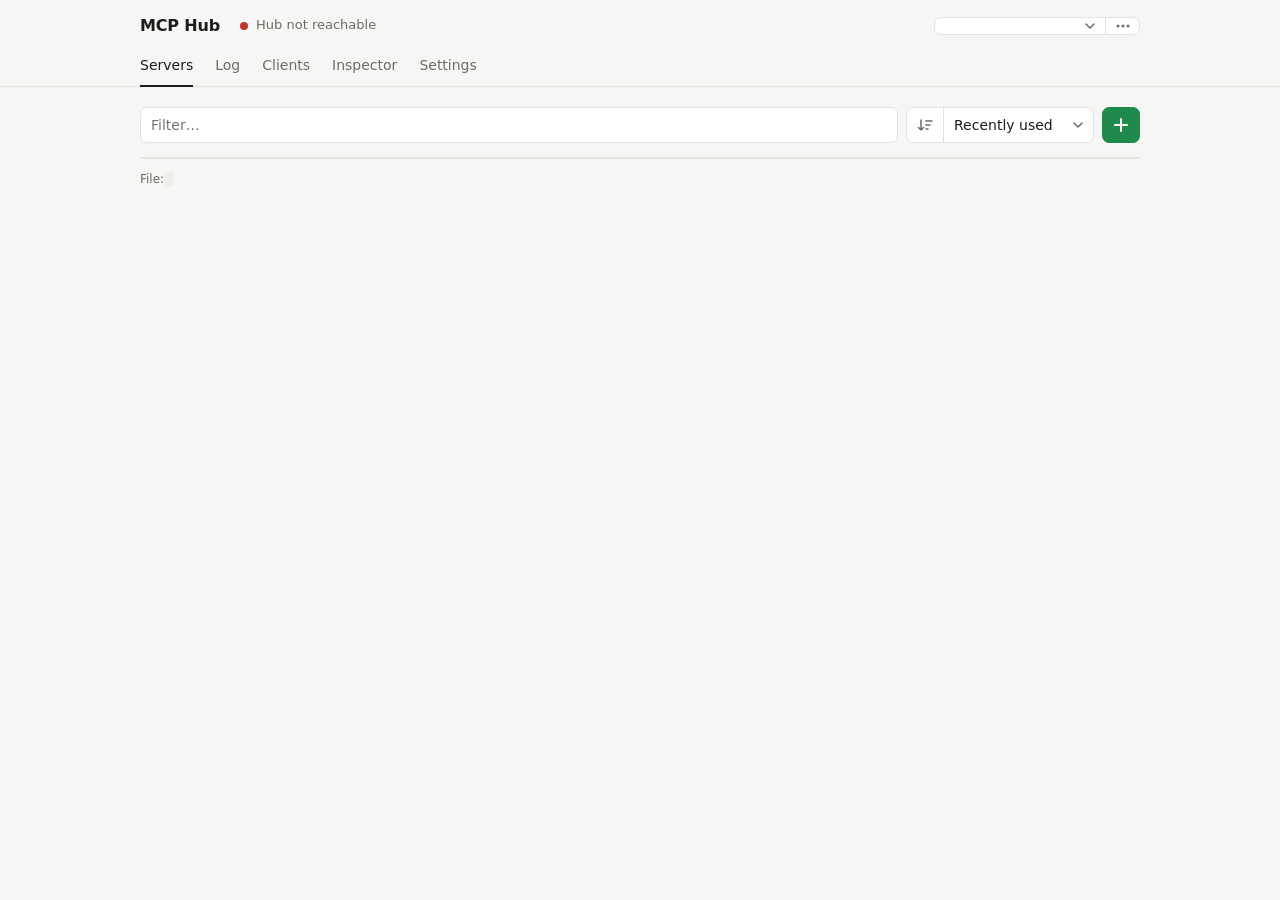
==== index.html @ fec078ff "✨ feat: limit profile endpoints to read-only or non-destructive tools Each tool gets a tier from its" ====
<!doctype html>
<html lang="de">
<head>
<meta charset="utf-8">
<meta name="viewport" content="width=device-width, initial-scale=1">
<title>MCP Hub</title>
<script>try { const theme = localStorage.getItem("theme"), palette = localStorage.getItem("palette"); if (theme === "light" || theme === "dark") document.documentElement.dataset.theme = theme; if (palette && palette !== "default") document.documentElement.dataset.palette = palette; } catch {}</script>
<link rel="icon" id="favicon" href="data:image/svg+xml,%3Csvg xmlns='http://www.w3.org/2000/svg' viewBox='0 0 32 32'%3E%3Crect width='32' height='32' rx='8' fill='%231f8a4c'/%3E%3Cpath d='M8 10h6M8 16h6M8 22h6M18 16h6' stroke='white' stroke-width='2.4' stroke-linecap='round'/%3E%3Cpath d='M14 10c3 0 2 6 4 6M14 22c3 0 2-6 4-6' stroke='white' stroke-width='2' fill='none'/%3E%3C/svg%3E">
<link rel="stylesheet" href="/app.css">
</head>
<body>
<header>
  <div class="bar">
    <h1>MCP Hub <span class="version" id="version"></span><button class="chip ok update-chip" id="updateChip" hidden></button><span class="chip warn update-chip" id="restartChip" hidden data-i18n="s.restartNeeded">Neustart nötig</span></h1>
    <div class="status"><span class="dot" id="dot"></span><span id="statusText">…</span></div>
    <nav class="line-tabs" id="tabs">
      <button data-tab="servers" class="active" data-i18n="s.tabServers">Server</button>
      <button data-tab="calls" data-i18n="s.tabLog">Protokoll</button>
      <button data-tab="clients">Clients</button>
      <button data-tab="inspector">Inspector</button>
      <button data-tab="settings" data-i18n="s.tabSettings">Einstellungen</button>
    </nav>
    <div class="profile actions">
      <button class="btn picker" id="profilePicker">
        <span class="picker-label" id="profileLabel"></span>
        <span class="picker-dot" id="profileDot" hidden></span>
        <svg width="10" height="6" viewBox="0 0 10 6" fill="none" stroke="currentColor" stroke-width="1.5" stroke-linecap="round" stroke-linejoin="round"><path d="M1 1l4 4 4-4"/></svg>
      </button>
      <button class="btn group-btn" id="profileMenuBtn" aria-label="Profil-Optionen" data-i18n-aria="s.profileOptions" aria-haspopup="menu" aria-expanded="false">
        <svg width="16" height="16" viewBox="0 0 16 16" fill="currentColor"><circle cx="3" cy="8" r="1.5"/><circle cx="8" cy="8" r="1.5"/><circle cx="13" cy="8" r="1.5"/></svg>
      </button>
      <div class="menu" role="menu" id="profileMenu" hidden>
        <button role="menuitem" id="profileSave" data-i18n="s.saveProfile">Als neues Profil speichern…</button>
        <button role="menuitem" id="profileUpdate">Profil aktualisieren</button>
        <hr>
        <button role="menuitem" id="profileManage" data-i18n="s.manageProfiles">Profile verwalten…</button>
      </div>
    </div>
  </div>
</header>

<main>
  <section data-panel="servers">
    <div class="toolbar">
      <input type="search" id="filter" placeholder="Filtern…" aria-label="Server filtern" data-i18n-placeholder="s.filter" data-i18n-aria="s.filterServers">
      <div class="fgroup">
        <button type="button" class="sortdir" id="sortDir"></button>
        <select id="sort" aria-label="Sortierung" data-i18n-aria="s.sort">
          <option value="recent" data-i18n="s.sortRecent">Zuletzt verwendet</option>
          <option value="name" data-i18n="s.sortName">Name</option>
          <option value="config" data-i18n="s.sortConfig">Reihenfolge der Datei</option>
        </select>
      </div>
      <div class="actions">
        <button class="btn primary add" id="addMenuBtn" aria-label="Hinzufügen" title="Hinzufügen" data-i18n-aria="s.add" data-i18n-title="s.add" aria-haspopup="menu" aria-expanded="false">
          <svg width="20" height="20" viewBox="0 0 20 20" fill="none" stroke="currentColor" stroke-width="2" stroke-linecap="round"><path d="M10 4v12M4 10h12"/></svg>
        </button>
        <div class="menu" role="menu" id="addMenu" hidden>
          <button role="menuitem" id="addBtn" data-i18n="s.addServer">Server hinzufügen…</button>
          <button role="menuitem" id="importBtn" data-i18n="s.import">Importieren…</button>
          <hr>
          <button role="menuitem" id="copyJsonBtn" data-i18n="s.copyJson">Als JSON kopieren</button>
        </div>
      </div>
    </div>
    <div class="tag-filter" id="tagFilter" role="group" aria-label="Nach Tag filtern" data-i18n-aria="s.tagFilter" hidden></div>
    <div class="list" id="list"></div>
    <div class="file-line">
      <p class="hint" data-i18n="s.file">Datei: <code id="cfgPath"></code></p>
      <button class="btn ghost" id="revealBtn" hidden></button>
    </div>
  </section>

  <section data-panel="calls" hidden>
    <div class="toolbar">
      <select id="callServer" aria-label="Server"><option value="" data-i18n="allServers">Alle Server</option></select>
      <select id="callClient" aria-label="Client"><option value="" data-i18n="allClients">Alle Clients</option></select>
      <label class="check"><input type="checkbox" id="callErrors"> <span data-i18n="s.errorsOnly">Nur Fehler</span></label>
      <span class="hint" id="callCount" style="margin-left:auto"></span>
    </div>
    <details class="card stats" id="stats" open>
      <summary><h2 data-i18n="s.statistics">Statistik</h2><span class="hint" id="statsScope"></span></summary>
      <div class="stats-body">
      <div class="kpis" id="statsKpis"></div>
      <div class="chart-head">
        <h3 data-i18n="s.callsPerDay">Aufrufe pro Tag</h3>
        <div class="legend"><span><i class="sw ok"></i><b data-i18n="s.successful">Erfolgreich</b></span><span><i class="sw err"></i><b data-i18n="s.errors">Fehler</b></span></div>
      </div>
      <div class="chart" id="statsChart"></div>
      <div class="stat-tables">
        <div>
          <h3 data-i18n="s.servers">Server</h3>
          <table class="stat-table" id="statsServers"></table>
        </div>
        <div>
          <h3 data-i18n="s.slowest">Langsamste Tools <span class="hint">nach p95</span></h3>
          <table class="stat-table" id="statsSlowest"></table>
        </div>
      </div>
      </div>
    </details>
    <div class="list" id="calls"></div>
  </section>

  <section data-panel="clients" hidden>
    <div class="toolbar">
      <span class="hint" data-i18n="s.clientsHint">Sitzungen seit dem letzten Hub-Start. Clients ohne Live-Stream melden sich nicht immer ab und bleiben dann bis zum Neustart stehen.</span>
      <span class="hint" id="clientCount" style="margin-left:auto"></span>
    </div>
    <div class="list" id="clients"></div>
  </section>

  <section data-panel="inspector" hidden>
    <div class="insp-bar">
      <select id="inspServer" aria-label="Server"></select>
      <button class="btn primary" id="inspConnect" data-i18n="s.connect">Verbinden</button>
      <button class="btn" id="inspDisconnect" hidden data-i18n="s.disconnect">Trennen</button>
      <span class="insp-info" id="inspInfo" data-i18n="s.inspInfo">Verbindet sich direkt mit dem Server, unabhängig vom Hub.</span>
    </div>
    <p class="error" id="inspError" style="white-space:pre-wrap"></p>
    <div class="insp" id="inspMain" hidden>
      <div class="insp-side">
        <nav id="inspKinds"></nav>
        <div class="items" id="inspItems"></div>
      </div>
      <div class="detail" id="inspDetail"><p class="desc" data-i18n="s.pickLeft">Links etwas auswählen.</p></div>
    </div>
    <details class="raw ilog" id="inspLogBox">
      <summary data-i18n="s.serverOutput">Server-Ausgabe (stderr &amp; Notifications)</summary>
      <pre class="log" id="inspLog"></pre>
    </details>
  </section>

  <section data-panel="settings" hidden class="settings">
    <form id="settingsForm" hidden></form>
    <nav class="settings-nav" id="settingsNav">
      <button data-sec="clients" class="active" data-i18n="s.secClients">Clients</button>
      <button data-sec="server" data-i18n="s.secServer">Server</button>
      <button data-sec="updates" data-i18n="s.secUpdates">Updates</button>
      <button data-sec="ui" data-i18n="s.secUi">Oberfläche</button>
    </nav>
    <div class="settings-pane">
      <div class="settings-group" data-sec-panel="clients">
        <div class="card">
      <div class="hubhead">
        <div>
          <h2 data-i18n="s.hubEndpoint">Hub-Endpunkt</h2>
          <div class="hint" data-i18n="s.hubHint">Alle aktivierten Server gebündelt hinter einer Adresse. Tool-Namen tragen den Server als Präfix (<code>server__tool</code>).</div>
        </div>
        <code id="hubUrl"></code>
      </div>
      <div class="compact-row">
        <label class="check"><input type="checkbox" id="hubCompact"> <span data-i18n="s.compactMode">Kompakt-Modus</span></label>
        <span class="hint" id="compactHint"></span>
      </div>
        </div>
        <div class="card">
          <div class="card-head"><h2 data-i18n="s.connectClients">Clients verbinden</h2>
          <span class="hint" data-i18n="s.connectHint">Trägt den Hub in die Konfiguration des Clients ein, im Kompakt-Modus mit der Kompakt-URL. Vor jeder Änderung entsteht daneben eine Sicherung mit Zeitstempel (*.mcp-hub-…bak), die letzten fünf bleiben erhalten.</span></div>
          <div class="int-list" id="integrations"></div>
        </div>
        <div class="card">
          <div class="card-head"><h2 data-i18n="s.manualSetup">Von Hand einrichten</h2>
          <span class="hint" data-i18n="s.manualHint">Für Clients, die oben fehlen, oder zum Eintragen auf einem anderen Weg.</span></div>
      <nav class="line-tabs snip-tabs" id="hubTabs">
        <button data-snip="code" class="active">Claude Code</button>
        <button data-snip="desktop">Claude Desktop</button>
        <button data-snip="codex">Codex</button>
        <button data-snip="copilot">Copilot / VS Code</button>
      </nav>
      <div class="hubsnips">
        <div data-snip-panel="code">
          <div class="hubsnip-head"><span class="hint" data-i18n="s.terminal">im Terminal</span><button class="chip" data-copy="hubCode" data-i18n="s.copy">kopieren</button></div>
          <pre id="hubCode"></pre>
        </div>
        <div data-snip-panel="desktop" hidden>
          <div class="hubsnip-head"><span class="hint">claude_desktop_config.json → mcpServers</span><button class="chip" data-copy="hubDesktop" data-i18n="s.copy">kopieren</button></div>
          <pre id="hubDesktop"></pre>
        </div>
        <div data-snip-panel="codex" hidden>
          <div class="hubsnip-head"><span class="hint" data-i18n="s.terminal">im Terminal</span><button class="chip" data-copy="hubCodex" data-i18n="s.copy">kopieren</button></div>
          <pre id="hubCodex"></pre>
          <div class="hubsnip-head"><span class="hint" data-i18n="s.orCodexConfig">oder in ~/.codex/config.toml</span><button class="chip" data-copy="hubCodexToml" data-i18n="s.copy">kopieren</button></div>
          <pre id="hubCodexToml"></pre>
        </div>
        <div data-snip-panel="copilot" hidden>
          <div class="hubsnip-head"><span class="hint">~/.copilot/mcp-config.json → mcpServers</span><button class="chip" data-copy="hubCopilot" data-i18n="s.copy">kopieren</button></div>
          <pre id="hubCopilot"></pre>
        </div>
      </div>
        </div>
      </div>
      <div class="settings-group" data-sec-panel="server" hidden>
        <div class="card">
          <h2 data-i18n="s.secServer">Server</h2>
          <label class="f"><span data-i18n="s.configFile"><b>Konfigurationsdatei</b></span><input name="configPath" form="settingsForm"></label>
          <label class="check"><input type="checkbox" name="passEnvironment" form="settingsForm"> <span data-i18n="s.passEnv">Eigene Umgebungsvariablen des Hubs an lokal gestartete Server weitergeben</span></label>
          <span class="hint check-hint" data-i18n="s.passEnvHint">An: Lokale Server erben alle Umgebungsvariablen des Hubs, etwa PATH für npx und uvx oder Tokens aus der Shell. Aus: Sie bekommen nur Grundvariablen wie PATH und HOME und das, was im Eintrag unter env steht.</span>
          <label class="check"><input type="checkbox" name="reviewNewServers" form="settingsForm"> <span data-i18n="s.reviewNewServers">Tools neuer Server erst nach Freigabe anbieten</span></label>
          <span class="hint check-hint" data-i18n="s.reviewNewServersHint">Neue und geänderte Tools bekannter Server hält der Hub immer zurück, bis sie freigegeben sind. An: Das gilt auch für alle Tools eines Servers, den der Hub zum ersten Mal startet. Aus: Dessen Tools gelten beim ersten Start als freigegeben.</span>
          <div class="update-line"><button class="btn primary" form="settingsForm" data-i18n="s.save">Speichern</button><button type="button" class="btn" id="hubRestart" data-i18n="s.hubRestart">Hub neu starten</button></div>
        </div>
      </div>
      <div class="settings-group" data-sec-panel="updates" hidden>
        <div class="card">
          <h2 data-i18n="s.secUpdates">Updates</h2>
          <label class="check"><input type="checkbox" name="checkUpdates" form="settingsForm"> <span data-i18n="s.checkUpdates">Auf GitHub nach neuen Versionen suchen (beim Öffnen der Oberfläche, höchstens alle 12 Stunden)</span></label>
          <span class="hint" id="updateInfo"></span>
          <div class="update-line"><button class="btn primary" form="settingsForm" data-i18n="s.save">Speichern</button><button type="button" class="btn" id="updateCheck" data-i18n="s.updateCheck">Jetzt prüfen</button></div>
        </div>
      </div>
      <div class="settings-group" data-sec-panel="ui" hidden>
        <div class="card">
          <h2 data-i18n="s.secUi">Oberfläche</h2>
          <label class="f"><span data-i18n="s.language"><b>Sprache</b></span>
            <select name="language" form="settingsForm" aria-label="Sprache" data-i18n-aria="s.languageAria">
              <option value="auto" data-i18n="s.languageAuto">Automatisch (Browser)</option>
              <option value="de">Deutsch</option>
              <option value="en">English</option>
            </select>
          </label>
          <label class="f"><span data-i18n="s.theme"><b>Darstellung</b></span>
            <select name="theme" form="settingsForm" aria-label="Darstellung" data-i18n-aria="s.themeAria">
              <option value="auto" data-i18n="s.themeAuto">System</option>
              <option value="light" data-i18n="s.themeLight">Hell</option>
              <option value="dark" data-i18n="s.themeDark">Dunkel</option>
            </select>
          </label>
          <fieldset class="f palettes"><legend data-i18n="s.palette"><b>Farbschema</b></legend>
            <div class="palette-grid">
              <label class="palette-opt" data-palette="default"><input type="radio" name="palette" value="default" form="settingsForm">
                <span class="pv">
                  <span class="pv-name" data-i18n="s.paletteDefault">Standard</span>
                  <span class="pv-tabs" aria-hidden="true"><span class="on">Server</span><span>Clients</span></span>
                  <span class="pv-field" aria-hidden="true"><span>Tools</span> 257</span>
                  <span class="pv-row" aria-hidden="true"><span class="pv-switch"></span>grafana<span class="pv-dots"><i class="ok"></i><i class="warn"></i><i class="bad"></i></span></span>
                  <span class="pv-row" aria-hidden="true"><span class="pv-btn" data-i18n="s.save">Speichern</span><span class="pv-muted">12 ms</span></span>
                </span>
              </label>
              <label class="palette-opt" data-palette="slate"><input type="radio" name="palette" value="slate" form="settingsForm">
                <span class="pv">
                  <span class="pv-name" data-i18n="s.paletteSlate">Schiefer</span>
                  <span class="pv-tabs" aria-hidden="true"><span class="on">Server</span><span>Clients</span></span>
                  <span class="pv-field" aria-hidden="true"><span>Tools</span> 257</span>
                  <span class="pv-row" aria-hidden="true"><span class="pv-switch"></span>grafana<span class="pv-dots"><i class="ok"></i><i class="warn"></i><i class="bad"></i></span></span>
                  <span class="pv-row" aria-hidden="true"><span class="pv-btn" data-i18n="s.save">Speichern</span><span class="pv-muted">12 ms</span></span>
                </span>
              </label>
              <label class="palette-opt" data-palette="graphite"><input type="radio" name="palette" value="graphite" form="settingsForm">
                <span class="pv">
                  <span class="pv-name" data-i18n="s.paletteGraphite">Graphit</span>
                  <span class="pv-tabs" aria-hidden="true"><span class="on">Server</span><span>Clients</span></span>
                  <span class="pv-field" aria-hidden="true"><span>Tools</span> 257</span>
                  <span class="pv-row" aria-hidden="true"><span class="pv-switch"></span>grafana<span class="pv-dots"><i class="ok"></i><i class="warn"></i><i class="bad"></i></span></span>
                  <span class="pv-row" aria-hidden="true"><span class="pv-btn" data-i18n="s.save">Speichern</span><span class="pv-muted">12 ms</span></span>
                </span>
              </label>
              <label class="palette-opt" data-palette="lavender"><input type="radio" name="palette" value="lavender" form="settingsForm">
                <span class="pv">
                  <span class="pv-name" data-i18n="s.paletteLavender">Lavendel</span>
                  <span class="pv-tabs" aria-hidden="true"><span class="on">Server</span><span>Clients</span></span>
                  <span class="pv-field" aria-hidden="true"><span>Tools</span> 257</span>
                  <span class="pv-row" aria-hidden="true"><span class="pv-switch"></span>grafana<span class="pv-dots"><i class="ok"></i><i class="warn"></i><i class="bad"></i></span></span>
                  <span class="pv-row" aria-hidden="true"><span class="pv-btn" data-i18n="s.save">Speichern</span><span class="pv-muted">12 ms</span></span>
                </span>
              </label>
              <label class="palette-opt" data-palette="coffee"><input type="radio" name="palette" value="coffee" form="settingsForm">
                <span class="pv">
                  <span class="pv-name" data-i18n="s.paletteCoffee">Kaffee</span>
                  <span class="pv-tabs" aria-hidden="true"><span class="on">Server</span><span>Clients</span></span>
                  <span class="pv-field" aria-hidden="true"><span>Tools</span> 257</span>
                  <span class="pv-row" aria-hidden="true"><span class="pv-switch"></span>grafana<span class="pv-dots"><i class="ok"></i><i class="warn"></i><i class="bad"></i></span></span>
                  <span class="pv-row" aria-hidden="true"><span class="pv-btn" data-i18n="s.save">Speichern</span><span class="pv-muted">12 ms</span></span>
                </span>
              </label>
              <label class="palette-opt" data-palette="teal"><input type="radio" name="palette" value="teal" form="settingsForm">
                <span class="pv">
                  <span class="pv-name" data-i18n="s.paletteTeal">Petrol</span>
                  <span class="pv-tabs" aria-hidden="true"><span class="on">Server</span><span>Clients</span></span>
                  <span class="pv-field" aria-hidden="true"><span>Tools</span> 257</span>
                  <span class="pv-row" aria-hidden="true"><span class="pv-switch"></span>grafana<span class="pv-dots"><i class="ok"></i><i class="warn"></i><i class="bad"></i></span></span>
                  <span class="pv-row" aria-hidden="true"><span class="pv-btn" data-i18n="s.save">Speichern</span><span class="pv-muted">12 ms</span></span>
                </span>
              </label>
            </div>
          </fieldset>
        </div>
      </div>
    </div>
  </section>

</main>

<dialog id="editor">
  <form method="dialog" id="editForm">
    <div class="dhead" id="editTitle">Server</div>
    <div class="dbody">
      <label class="f"><span data-i18n="s.nameLabel"><b>Name</b> – Präfix der Tools im Hub (<code>name__tool</code>)</span><input name="name" required pattern="[^\/\s]+"></label>
      <label class="f"><span data-i18n="s.purposeLabel"><b>Wofür</b> – kurze Beschreibung, nur für dich</span><input name="description" placeholder="z. B. Dashboards, Loki- und Prometheus-Abfragen" data-i18n-placeholder="s.purposePlaceholder"></label>
      <div class="f"><label for="tagInput" data-i18n="s.tagsLabel"><b>Tags</b> – zum Filtern der Liste, Enter oder Komma fügt hinzu</label>
        <div class="tag-input" id="tagBox"><input id="tagInput" list="tagSuggestions" autocomplete="off" placeholder="z. B. monitoring" data-i18n-placeholder="s.tagsPlaceholder"></div>
        <datalist id="tagSuggestions"></datalist>
      </div>
      <label class="f"><span data-i18n="s.typeLabel"><b>Art</b></span>
        <select name="transport" aria-label="Art" data-i18n-aria="s.type">
          <option value="stdio" data-i18n="s.typeStdio">Lokaler Befehl (stdio)</option>
          <option value="http" data-i18n="s.typeHttp">URL – Streamable HTTP</option>
          <option value="sse" data-i18n="s.typeSse">URL – SSE (älteres Protokoll)</option>
        </select>
      </label>
      <div class="fields" id="stdioFields">
        <label class="f"><span data-i18n="s.commandLabel"><b>Befehl</b></span><input name="command" placeholder="npx" style="font-family:var(--mono)"></label>
        <label class="f"><span data-i18n="s.argsLabel"><b>Argumente</b> – eins pro Zeile</span><textarea name="args" rows="4" placeholder="-y&#10;@modelcontextprotocol/server-filesystem&#10;/Users/me/Documents"></textarea></label>
        <label class="f"><span data-i18n="s.cwdLabel"><b>Arbeitsverzeichnis</b> – optional, sonst der Hub-Ordner</span><input name="cwd" placeholder="~/Projects/app" data-i18n-placeholder="s.cwdPlaceholder" style="font-family:var(--mono)"></label>
        <span class="hint" data-i18n="s.commandTip">Tipp: eine komplette Befehlszeile ins Feld „Befehl“ einfügen – sie wird beim Speichern automatisch in Befehl und Argumente zerlegt.</span>
        <div class="f">
          <span style="font-size:12.5px;color:var(--muted)"><b style="color:var(--ink)" data-i18n="s.envLabel">Umgebungsvariablen</b></span>
          <div class="env" id="envRows"></div>
          <div><button type="button" class="btn" id="addEnv">+ Variable</button></div>
        </div>
      </div>
      <div class="fields" id="urlFields" hidden>
        <label class="f"><span><b>URL</b></span><span class="urlrow"><input name="url" inputmode="url" placeholder="https://example.com/mcp" style="font-family:var(--mono)"><button type="button" class="btn ghost lock" id="urlLock"></button></span></label>
        <div class="f">
          <span style="font-size:12.5px;color:var(--muted)" data-i18n="s.headersLabel"><b style="color:var(--ink)">Header</b> – z. B. Authorization: Bearer …</span>
          <div class="env" id="headerRows"></div>
          <div><button type="button" class="btn" id="addHeader">+ Header</button></div>
        </div>
        <details class="oauth-box" id="oauthBox">
          <summary data-i18n="s.oauthSummary"><b>OAuth</b> <span>– nur nötig, wenn der Anbieter keine automatische Registrierung anbietet</span></summary>
          <div class="oauth-fields">
            <div class="f">
              <span data-i18n="s.callbackLabel">Callback-URL – beim Anbieter in der OAuth-App eintragen</span>
              <span class="urlrow"><code class="callback" id="oauthCallback"></code><button type="button" class="btn" id="oauthCopy" data-i18n="s.copyButton">Kopieren</button></span>
            </div>
            <div class="grid2">
              <label class="f"><span data-i18n="s.clientId"><b>Client-ID</b></span><input name="oauthClientId" autocomplete="off" style="font-family:var(--mono)"></label>
              <label class="f"><span data-i18n="s.clientSecret"><b>Client-Secret</b> – falls verlangt</span><span class="urlrow"><input name="oauthClientSecret" autocomplete="off" style="font-family:var(--mono)"><button type="button" class="btn ghost lock" id="oauthSecretLock"></button></span></label>
            </div>
            <label class="f"><span data-i18n="s.scopes"><b>Scopes</b> – durch Leerzeichen getrennt, leer = vom Anbieter vorgeschlagen</span><input name="oauthScopes" placeholder="z. B. repo read:user" data-i18n-placeholder="s.scopesPlaceholder" style="font-family:var(--mono)"></label>
            <div class="grid2">
              <label class="f"><span data-i18n="s.authUrl"><b>Autorisierungs-URL</b> – nur ohne Discovery</span><input name="oauthAuthorizationUrl" inputmode="url" placeholder="https://…/authorize" style="font-family:var(--mono)"></label>
              <label class="f"><span data-i18n="s.tokenUrl"><b>Token-URL</b> – nur ohne Discovery</span><input name="oauthTokenUrl" inputmode="url" placeholder="https://…/token" style="font-family:var(--mono)"></label>
            </div>
          </div>
        </details>
      </div>
      <span class="hint" data-i18n="s.secretsHint">Geheime Werte mit dem Schloss in den Schlüsselbund verschieben (macOS-Schlüsselbund, Secret Service unter Linux, Anmeldeinformationsverwaltung unter Windows). Im Eintrag steht dann nur noch <code>${keychain:…}</code>; <code>${op://Tresor/Eintrag/Feld}</code> für 1Password und <code>${env:NAME}</code> für Umgebungsvariablen gehen ebenso.</span>
      <label class="check"><input type="checkbox" name="enabled"> <span data-i18n="s.enabled">Aktiviert</span></label>
      <p class="error" id="editError"></p>
    </div>
    <div class="dfoot">
      <button type="button" class="btn" value="cancel" id="editCancel" data-i18n="s.cancel">Abbrechen</button>
      <button class="btn primary" id="editSave" data-i18n="s.save">Speichern</button>
    </div>
  </form>
</dialog>

<dialog id="importer">
  <form method="dialog" id="importForm">
    <div class="dhead" data-i18n="s.importTitle">Server importieren</div>
    <div class="dbody">
      <span class="hint" data-i18n="s.importHint">JSON, TOML oder <code>mcp add</code>-Befehle aus Claude, Codex, VS Code, Cursor &amp; Co. einfügen – das Format wird automatisch erkannt. Bestehende Einträge gleichen Namens werden überschrieben.</span>
      <div class="imp-sources" id="importSources" hidden></div>
      <textarea id="importText" rows="10" spellcheck="false" placeholder='{ "mcpServers": { "fetch": { "command": "uvx", "args": ["mcp-server-fetch"] } } }&#10;&#10;[mcp_servers.context7]&#10;command = "npx"&#10;args = ["-y", "@upstash/context7-mcp"]&#10;&#10;claude mcp add --transport http github https://api.githubcopilot.com/mcp/'></textarea>
      <div class="import-preview" id="importPreview" hidden></div>
      <label class="check" id="importMoveRow" hidden><input type="checkbox" id="importMove"> <span id="importMoveLabel"></span></label>
      <p class="error" id="importError"></p>
    </div>
    <div class="dfoot">
      <button type="button" class="btn" id="importCancel" data-i18n="s.cancel">Abbrechen</button>
      <button class="btn primary" id="importSubmit" disabled data-i18n="s.importButton">Importieren</button>
    </div>
  </form>
</dialog>

<dialog id="updateDialog">
  <div class="dhead" id="updateTitle"></div>
  <div class="dbody">
    <span class="hint" id="updateSub"></span>
    <pre class="update-notes" id="updateNotes"></pre>
    <a id="updateLink" target="_blank" rel="noopener" data-i18n="s.updateOnGithub">Release auf GitHub ansehen</a>
    <span class="hint" id="updateState"></span>
  </div>
  <div class="dfoot">
    <button type="button" class="btn" id="updateClose" data-i18n="s.close">Schließen</button>
    <button type="button" class="btn primary" id="updateApply" data-i18n="s.updateNow">Jetzt aktualisieren</button>
  </div>
</dialog>

<dialog id="profilesDialog">
  <div class="dhead" data-i18n="s.profiles">Profile</div>
  <div class="dbody">
    <span class="hint" data-i18n="s.profilesHint">Jedes Profil hat einen eigenen Endpunkt. Ein Client, der dort angebunden ist, sieht immer die Server und Tools dieses Profils – unabhängig davon, welches Profil oben aktiv ist. Server, die im Hub ausgeschaltet sind, startet der Hub dafür bei Bedarf und beendet sie nach 10 Minuten ohne Nutzung wieder. Die Auswahl rechts beschränkt den Endpunkt auf lesende Tools oder auf alle ohne destruktive; Tools ohne Angabe gelten dabei als destruktiv.</span>
    <div class="prof-list" id="profileList"></div>
  </div>
  <div class="dfoot"><button type="button" class="btn" id="profilesClose" data-i18n="s.close">Schließen</button></div>
</dialog>

<dialog id="toolsDialog">
  <form method="dialog" id="toolsForm">
    <div class="dhead" id="toolsTitle">Tools</div>
    <div class="dbody">
      <span class="hint" data-i18n="s.toolsHint">Abgewählte Tools blendet der Hub aus und lehnt Aufrufe ab. Der Server selbst wird nicht neu gestartet. Verbundene Clients bekommen die neue Liste automatisch.</span>
      <div class="tool-bar">
        <input type="search" id="toolsFilter" placeholder="Tools filtern…" aria-label="Tools filtern" data-i18n-placeholder="s.filterTools" data-i18n-aria="s.filterToolsAria">
        <div class="actions" id="toolsSel">
          <button type="button" class="btn" id="toolsSelBtn" aria-haspopup="menu" aria-expanded="false"><span data-i18n="s.select">Auswählen</span> <svg width="10" height="6" viewBox="0 0 10 6" fill="none" stroke="currentColor" stroke-width="1.5" stroke-linecap="round" stroke-linejoin="round"><path d="M1 1l4 4 4-4"/></svg></button>
          <div class="menu" role="menu" id="toolsSelMenu" hidden>
            <button type="button" role="menuitem" data-sel="all" data-i18n="s.allOn">Alle an</button>
            <button type="button" role="menuitem" data-sel="none" data-i18n="s.allOff">Alle aus</button>
            <hr>
            <button type="button" role="menuitem" data-sel="read" data-i18n="s.onlyRead">Nur lesen</button>
            <button type="button" role="menuitem" data-sel="write" data-i18n="s.onlyWrite">Nur schreiben</button>
          </div>
        </div>
      </div>
      <div class="tool-list" id="toolsList"></div>
      <p class="error" id="toolsError"></p>
    </div>
    <div class="dfoot">
      <span class="hint" id="toolsCount" style="margin-right:auto;align-self:center"></span>
      <button type="button" class="btn" id="toolsCancel" data-i18n="s.cancel">Abbrechen</button>
      <button class="btn primary" data-i18n="s.save">Speichern</button>
    </div>
  </form>
</dialog>

<dialog id="reviewDialog">
  <form method="dialog" id="reviewForm">
    <div class="dhead" id="reviewTitle">Freigabe</div>
    <div class="dbody">
      <span class="hint" data-i18n="s.reviewHint">Diese Tools oder Server-Anweisungen bietet der Server neu oder verändert an. Bis zur Freigabe blendet der Hub Tools aus und lehnt Aufrufe ab; statt der Anweisungen nennt er nur die Tool-Namen. Vor allem die Texte prüfen, denn sie landen beim Agenten im Prompt.</span>
      <div class="tool-list" id="reviewList"></div>
    </div>
    <div class="dfoot">
      <button type="button" class="btn" id="reviewCancel" data-i18n="s.cancel">Abbrechen</button>
      <button class="btn primary" data-i18n="s.approve">Ausgewählte freigeben</button>
    </div>
  </form>
</dialog>

<div id="toast" popover="manual"></div>

<script src="/i18n.js"></script>
<script>
const $ = (s, el = document) => el.querySelector(s);
applyStaticTranslations();
let state = null;
let hubStatus = {};
let usage = {};
let live = [];

const relative = new Intl.RelativeTimeFormat(LOCALE, { numeric: "auto" });

function ago(ts) {
  const s = Math.round(Date.now() / 1000 - ts);
  if (s < 60) return t("justNow");
  for (const [size, unit] of [[86400 * 30, "month"], [86400, "day"], [3600, "hour"], [60, "minute"]]) {
    const n = Math.floor(s / size);
    if (n >= 1) return relative.format(-n, unit);
  }
}
let editing = null;

async function api(method, path, body) {
  const res = await fetch(path, { method, headers: { "Content-Type": "application/json" }, body: body ? JSON.stringify(body) : undefined });
  let data = {};
  try { data = await res.json(); }
  catch { if (res.ok) throw new Error(res.statusText || "Invalid response"); }
  if (!res.ok) throw new Error(fromBackend(data.error) || res.statusText);
  return data;
}

function toast(msg, err = false) {
  const box = $("#toast");
  box.textContent = msg;
  if (box.showPopover) {
    if (box.matches(":popover-open")) box.hidePopover();
    box.showPopover();
  }
  box.className = "show" + (err ? " err" : "");
  clearTimeout(toast.timer);
  toast.timer = setTimeout(() => {
    box.className = "";
    setTimeout(() => { if (!box.className && box.matches?.(":popover-open")) box.hidePopover(); }, 250);
  }, err ? 4000 : 2400);
}

function splitCommand(line) {
  const out = [];
  let cur = "", quote = null, has = false;
  for (let i = 0; i < line.length; i++) {
    const c = line[i];
    if (quote) {
      if (c === quote) quote = null;
      else if (c === "\\" && quote === '"' && i + 1 < line.length) cur += line[++i];
      else cur += c;
    } else if (c === "'" || c === '"') { quote = c; has = true; }
    else if (c === "\\" && i + 1 < line.length) { cur += line[++i]; has = true; }
    else if (/\s/.test(c)) { if (cur || has) out.push(cur); cur = ""; has = false; }
    else { cur += c; has = true; }
  }
  if (cur || has) out.push(cur);
  return out;
}

function shellQuote(s) {
  return /^[\w@%+=:,./-]+$/.test(s) ? s : "'" + s.replace(/'/g, "'\\''") + "'";
}

function servers() { return state.config.mcpServers; }

function profileDirty() {
  const { active, profiles } = state.profiles;
  const saved = profiles[active]?.servers;
  if (!saved) return false;
  return Object.entries(saved).some(([name, want]) => {
    const s = servers()[name];
    if (!s) return false;
    const tools = [...(s.disabledTools || [])].sort();
    return (s.enabled !== false) !== want.enabled || JSON.stringify(tools) !== JSON.stringify(want.disabledTools);
  });
}

function renderProfiles() {
  const { active, profiles } = state.profiles;
  const names = Object.keys(profiles).sort((a, b) => a.localeCompare(b, LOCALE, { sensitivity: "base" }));
  const current = active && profiles[active] ? active : "";
  const dirty = profileDirty();
  const label = $("#profileLabel");
  label.textContent = current || t(names.length ? "noProfile" : "noProfileYet");
  label.classList.toggle("none", !current);
  $("#profileDot").hidden = !dirty;
  const picker = $("#profilePicker");
  picker.title = dirty ? t("profileDirty") : "";
  picker.setAttribute("aria-label", t("profileAria", { name: label.textContent }) + (dirty ? t("profileAriaDirty") : ""));
  $("#profileUpdate").hidden = !current;
  $("#profileUpdate").textContent = t("profileUpdate", { name: current });
  if (profileListbox.isOpen()) profileListbox.render();
  $("#profileManage").hidden = !names.length;
  $("#profileManage").previousElementSibling.hidden = !names.length;
  if ($("#profilesDialog").open) renderProfileList();
}

async function profileAction(action, name, message, extra = {}) {
  try {
    state = await api("POST", "/api/profiles", { action, name, ...extra });
    render();
    if (message) toast(message);
  } catch (e) {
    toast(e.message, true);
    renderProfiles();
  }
}

const CHECK_ICON = `<svg width="14" height="14" viewBox="0 0 16 16" fill="none" stroke="currentColor" stroke-width="2" stroke-linecap="round" stroke-linejoin="round"><path d="M3 8.5l3.2 3L13 4.5"/></svg>`;
const CHEVRON_ICON = `<svg width="10" height="6" viewBox="0 0 10 6" fill="none" stroke="currentColor" stroke-width="1.5" stroke-linecap="round" stroke-linejoin="round"><path d="M1 1l4 4 4-4"/></svg>`;
const listboxes = new Set();
let listboxSeq = 0;

function closeListboxes() {
  for (const listbox of listboxes) listbox.close();
}

function createListbox({ trigger, items, value, choose, search = false, align = "left" }) {
  const id = `lb${++listboxSeq}`;
  const pop = el("div", { className: "lb-pop" + (align === "right" ? " right" : ""), hidden: true });
  const list = el("div", { className: "lb-options", id: `${id}-list`, tabIndex: -1 });
  list.setAttribute("role", "listbox");
  const filter = search ? el("input", { type: "search", className: "lb-filter", placeholder: t("search") }) : null;
  if (filter) {
    for (const [k, v] of Object.entries({ role: "combobox", "aria-controls": list.id, "aria-expanded": "true", "aria-autocomplete": "list", "aria-label": t("searchAria") })) filter.setAttribute(k, v);
    pop.append(filter);
  }
  pop.append(list);
  trigger.after(pop);
  trigger.setAttribute("aria-haspopup", "listbox");
  trigger.setAttribute("aria-expanded", "false");
  const keyTarget = filter || list;
  let shown = [];
  let index = 0;

  function render() {
    const q = filter ? filter.value.trim().toLowerCase() : "";
    shown = items().filter(item => !q || (item.value && item.label.toLowerCase().includes(q)));
    index = Math.min(index, Math.max(shown.length - 1, 0));
    const current = value();
    list.replaceChildren(...shown.map((item, i) => {
      const option = el("button", { type: "button", className: "opt" + (item.value ? "" : " none"), id: `${id}-${i}`, tabIndex: -1, title: item.title || "" });
      option.setAttribute("role", "option");
      option.setAttribute("aria-selected", String(item.value === current));
      option.append(el("span", { textContent: item.label }));
      option.insertAdjacentHTML("beforeend", item.value === current ? CHECK_ICON : "<i></i>");
      option.onmouseenter = () => { index = i; highlight(); };
      option.onclick = () => pick(item.value);
      return option;
    }));
    if (!shown.length) list.append(el("div", { className: "lb-empty", textContent: t("noHits") }));
    highlight();
  }

  function highlight() {
    list.querySelectorAll(".opt").forEach((node, i) => node.classList.toggle("hi", i === index));
    const hi = document.getElementById(`${id}-${index}`);
    keyTarget.setAttribute("aria-activedescendant", hi ? hi.id : "");
    hi?.scrollIntoView({ block: "nearest" });
  }

  function open() {
    closeMenus();
    if (filter) filter.value = "";
    index = 0;
    pop.hidden = false;
    trigger.setAttribute("aria-expanded", "true");
    render();
    index = Math.max(shown.findIndex(item => item.value === value()), 0);
    highlight();
    keyTarget.focus();
  }

  function close(focus = false) {
    if (pop.hidden) return;
    pop.hidden = true;
    trigger.setAttribute("aria-expanded", "false");
    if (focus) trigger.focus();
  }

  function pick(next) {
    close(true);
    choose(next);
  }

  trigger.addEventListener("click", e => {
    e.stopPropagation();
    pop.hidden ? open() : close();
  });
  trigger.addEventListener("keydown", e => {
    if (e.key === "ArrowDown" || e.key === "ArrowUp") {
      e.preventDefault();
      open();
    }
  });
  pop.addEventListener("click", e => e.stopPropagation());
  filter?.addEventListener("input", () => { index = 0; render(); });
  pop.addEventListener("keydown", e => {
    if (e.key === "ArrowDown" || e.key === "ArrowUp") {
      e.preventDefault();
      if (!shown.length) return;
      index = (index + (e.key === "ArrowDown" ? 1 : -1) + shown.length) % shown.length;
      highlight();
    } else if (e.key === "Enter" || (e.key === " " && !filter)) {
      e.preventDefault();
      if (shown[index]) pick(shown[index].value);
    } else if (e.key === "Escape") {
      e.preventDefault();
      e.stopPropagation();
      close(true);
    } else if (e.key === "Tab") {
      close();
    }
  });

  const listbox = { open, close, render, isOpen: () => !pop.hidden };
  listboxes.add(listbox);
  return listbox;
}

const nativeSelectValue = Object.getOwnPropertyDescriptor(HTMLSelectElement.prototype, "value");

function enhanceSelect(select, { search = false, bare = false, align = "left" } = {}) {
  const wrap = el("div", { className: "lb" + (bare ? " bare" : "") });
  select.replaceWith?.(wrap);
  select.hidden = true;
  select.tabIndex = -1;
  const label = el("span", { className: "lb-label" });
  const trigger = el("button", { type: "button", className: "lb-trigger" }, label);
  trigger.insertAdjacentHTML("beforeend", CHEVRON_ICON);
  wrap.append(select, trigger);
  const name = select.getAttribute("aria-label") || select.name || t("selection");
  const update = () => {
    label.textContent = select.selectedOptions[0]?.textContent || "";
    label.classList.toggle("none", !select.value);
    trigger.setAttribute("aria-label", `${name}: ${label.textContent}`);
  };
  Object.defineProperty(select, "value", {
    configurable: true,
    get() { return nativeSelectValue.get.call(this); },
    set(v) { nativeSelectValue.set.call(this, v); update(); },
  });
  new MutationObserver(update).observe(select, { childList: true, subtree: true, attributes: true });
  select.addEventListener("change", update);
  createListbox({
    trigger, search, align,
    items: () => [...select.options].map(o => ({ value: o.value, label: o.textContent })),
    value: () => select.value,
    choose: next => {
      if (next === select.value) return;
      select.value = next;
      select.dispatchEvent(new Event("change", { bubbles: true }));
    },
  });
  update();
  return wrap;
}

document.addEventListener("click", closeListboxes);
enhanceSelect($("#callServer"), { search: true });
enhanceSelect($("#callClient"), { search: true });
enhanceSelect($("#inspServer"), { search: true });
enhanceSelect($("#editForm").transport);
enhanceSelect($("#settingsForm").language);
enhanceSelect($("#settingsForm").theme);

function profileItems() {
  const names = Object.keys(state.profiles.profiles).sort((a, b) => a.localeCompare(b, LOCALE, { sensitivity: "base" }));
  return [{ value: "", label: t(names.length ? "noProfile" : "noProfileYet"), title: t("noProfileTitle") },
    ...names.map(n => ({ value: n, label: n }))];
}

function chooseProfile(name) {
  const current = state.profiles.profiles[state.profiles.active] ? state.profiles.active : "";
  if (name && name === current && !profileDirty()) return;
  if (profileDirty() && !confirm(t("confirmDiscard", { name: state.profiles.active }))) return;
  if (!name) return profileAction("clear", null, t("profileCleared"));
  profileAction("apply", name, t("profileActive", { name }));
}

const profileListbox = createListbox({
  trigger: $("#profilePicker"),
  search: true,
  items: profileItems,
  value: () => (state.profiles.profiles[state.profiles.active] ? state.profiles.active : ""),
  choose: chooseProfile,
});

$("#profileMenuBtn").onclick = e => {
  e.stopPropagation();
  const menu = $("#profileMenu");
  closeMenus(menu);
  menu.hidden = !menu.hidden;
  e.currentTarget.setAttribute("aria-expanded", String(!menu.hidden));
};
$("#profileSave").onclick = () => {
  const name = prompt(t("profileNamePrompt"), "")?.trim();
  if (!name) return;
  if (state.profiles.profiles[name] && !confirm(t("profileExists", { name }))) return;
  profileAction("save", name, t("profileSaved", { name }));
};
$("#profileUpdate").onclick = () => profileAction("save", state.profiles.active, t("profileUpdated", { name: state.profiles.active }));
const profileUrl = name => `http://127.0.0.1:${location.port}/p/${encodeURIComponent(name)}/mcp`;

function renderProfileList() {
  const { active, profiles } = state.profiles;
  const names = Object.keys(profiles).sort((a, b) => a.localeCompare(b, LOCALE, { sensitivity: "base" }));
  const list = $("#profileList");
  list.replaceChildren();
  if (!names.length) return list.append(el("div", { className: "empty", textContent: t("noProfiles") }));
  for (const name of names) {
    const saved = Object.values(profiles[name].servers);
    const on = saved.filter(x => x.enabled).length;
    const off = saved.filter(x => x.enabled).reduce((n, x) => n + x.disabledTools.length, 0);
    const url = profileUrl(name);
    const copyUrl = () => navigator.clipboard.writeText(url).then(() => toast(t("urlCopied")), err => toast(err.message, true));
    const row = el("div", { className: "prof" },
      el("div", { className: "prof-main" },
        el("div", {}, el("b", { textContent: name }), name === active ? el("span", { className: "chip ok", textContent: t("active"), style: "margin-left:8px;cursor:default" }) : null),
        el("small", { textContent: t("profileSummary", { on, total: saved.length }) + (off ? ` · ${t("toolsDisabled", { n: off })}` : "") }),
        el("button", { type: "button", className: "prof-url", title: t("copyUrl"), onclick: copyUrl }, el("code", { textContent: url }))));
    const access = el("select", { className: "prof-access", ariaLabel: t("accessAria", { name }),
      onchange: e => profileAction("access", name, t("accessSaved", { name }), { access: e.target.value }) },
      ...["all", "write", "read"].map(level => el("option", { value: level, textContent: t(`access_${level}`) })));
    access.value = profiles[name].access || "all";
    const actions = el("div", { className: "actions" }, access);
    actions.insertAdjacentHTML("beforeend", `
      <button type="button" class="btn ghost dots" aria-label="${t("profileMenu")}" aria-haspopup="menu" aria-expanded="false">
        <svg width="16" height="16" viewBox="0 0 16 16" fill="currentColor"><circle cx="3" cy="8" r="1.5"/><circle cx="8" cy="8" r="1.5"/><circle cx="13" cy="8" r="1.5"/></svg>
      </button>
      <div class="menu" role="menu" hidden>
        <button type="button" role="menuitem" data-act="copy">${t("copyUrl")}</button>
        <button type="button" role="menuitem" data-act="apply">${t("activate")}</button>
        <button type="button" role="menuitem" data-act="rename">${t("rename")}</button>
        <hr>
        <button type="button" role="menuitem" class="danger" data-act="delete">${t("delete")}</button>
      </div>`);
    row.append(actions);
    $("[data-act=apply]", row).hidden = name === active;
    $(".dots", row).onclick = e => {
      e.stopPropagation();
      toggleMenu(row);
      const menu = $(".menu", row);
      menu.classList.remove("up");
      menu.classList.toggle("up", !menu.hidden && menu.getBoundingClientRect().bottom > window.innerHeight - 8);
    };
    $("[data-act=copy]", row).onclick = copyUrl;
    $("[data-act=apply]", row).onclick = () => { $("#profilesDialog").close(); chooseProfile(name); };
    $("[data-act=rename]", row).onclick = () => {
      const next = prompt(t("newNamePrompt"), name)?.trim();
      if (next && next !== name) profileAction("rename", name, t("profileRenamed", { name: next }), { newName: next });
    };
    $("[data-act=delete]", row).onclick = () => {
      if (confirm(t("confirmDeleteProfile", { name }))) profileAction("delete", name, t("profileDeleted", { name }));
    };
    list.append(row);
  }
}

$("#profileManage").onclick = () => { renderProfileList(); $("#profilesDialog").showModal(); };
$("#profilesClose").onclick = () => $("#profilesDialog").close();

function render() {
  renderHubStatus();
  renderProfiles();
  $("#cfgPath").textContent = state.configPath;
  const reveal = { darwin: "revealFinder", win32: "revealExplorer", linux: "revealFolder" }[state.platform];
  $("#revealBtn").hidden = !reveal;
  if (reveal) $("#revealBtn").textContent = t(reveal);
  $("#version").textContent = state.version ? `v${state.version}` : "";
  $("#restartChip").hidden = !!state.version;
  $("#restartChip").title = t("restartNeededTitle");
  const hubUrl = `http://127.0.0.1:${location.port}/mcp${$("#hubCompact").checked ? "/compact" : ""}`;
  $("#hubUrl").textContent = hubUrl;
  renderCompactHint();
  renderIntegrations();
  $("#hubCode").textContent = `claude mcp add --scope user --transport http mcp-hub ${hubUrl}`;
  $("#hubCodex").textContent = `codex mcp add mcp-hub --url ${hubUrl}`;
  $("#hubCodexToml").textContent = `[mcp_servers.mcp-hub]\nurl = "${hubUrl}"`;
  $("#hubCopilot").textContent = JSON.stringify({ mcpServers: { "mcp-hub": { type: "http", url: hubUrl, tools: ["*"] } } }, null, 2);
  $("#hubDesktop").textContent = JSON.stringify({ mcpServers: { "mcp-hub": { command: state.bridge.python, args: [state.bridge.script, hubUrl] } } }, null, 2);
  renderList();
  fillInspServers();
}

function renderHubStatus(reachable = true) {
  const entries = Object.values(hubStatus).filter(h => !h.onDemand);
  const running = entries.filter(h => h.state === "running");
  const failed = entries.filter(h => h.state === "error").length;
  const auth = entries.filter(h => h.state === "auth").length;
  const starting = entries.length - running.length - failed - auth;
  const tools = running.reduce((sum, h) => sum + h.tools, 0);
  const dot = !reachable || (entries.length && !running.length) ? "bad" : failed || starting || auth ? "warn" : "ok";
  $("#dot").className = `dot ${dot}`;
  $("#statusText").textContent = !reachable ? t("hubUnreachable")
    : !entries.length ? t("noActiveServers")
    : t("statusSummary", { servers: running.length, tools }) + (failed ? ` · ${t("withErrors", { n: failed })}` : "") + (starting ? ` · ${t("startingN", { n: starting })}` : "") + (auth ? ` · ${t("awaitingAuth", { n: auth })}` : "")
      + (live.length ? ` · ${t("clientsN", { n: live.length })}` : "");
  const names = live.map(c => c.split(" · ").map((part, i) => i ? part : clientName(part)).join(" · "));
  $("#statusText").title = reachable && live.length ? `${t("liveTitle")}\n${names.join("\n")}` : "";
}

const tagFilter = new Set();
const tagKey = tag => tag.toLocaleLowerCase(LOCALE);

function allTags() {
  const tags = new Map();
  for (const s of Object.values(servers())) for (const tag of s.tags || []) {
    const entry = tags.get(tagKey(tag)) || { tag, count: 0 };
    entry.count++;
    tags.set(tagKey(tag), entry);
  }
  return [...tags.values()].sort((a, b) => a.tag.localeCompare(b.tag, LOCALE, { sensitivity: "base" }));
}

function toggleTagFilter(tag) {
  const key = tagKey(tag);
  tagFilter[tagFilter.has(key) ? "delete" : "add"](key);
  renderList();
}

function renderTagFilter() {
  const tags = allTags();
  for (const key of [...tagFilter]) if (!tags.some(t => tagKey(t.tag) === key)) tagFilter.delete(key);
  const bar = $("#tagFilter");
  bar.hidden = !tags.length;
  bar.replaceChildren(...tags.map(({ tag, count }) => el("button", {
    type: "button", className: "tag-chip", ariaPressed: String(tagFilter.has(tagKey(tag))),
    onclick: () => toggleTagFilter(tag),
  }, tag, el("span", { textContent: count }))));
  if (tagFilter.size) bar.append(el("button", { type: "button", className: "tag-clear", textContent: t("tagFilterClear"), onclick: () => { tagFilter.clear(); renderList(); } }));
}

function renderList() {
  renderTagFilter();
  const q = $("#filter").value.trim().toLowerCase();
  const entries = Object.entries(servers()).filter(([n, s]) =>
    (!q || n.toLowerCase().includes(q) || [s.description, s.command, ...(s.args || []), ...(s.tags || [])].join(" ").toLowerCase().includes(q))
    && (!tagFilter.size || (s.tags || []).some(tag => tagFilter.has(tagKey(tag)))));
  const sort = $("#sort").value;
  const dir = sortDir === "asc" ? 1 : -1;
  const byName = ([a], [b]) => a.localeCompare(b, LOCALE, { sensitivity: "base" });
  if (sort === "name") entries.sort((x, y) => dir * byName(x, y));
  if (sort === "recent") entries.sort((x, y) => dir * ((usage[x[0]]?.last || 0) - (usage[y[0]]?.last || 0)) || byName(x, y));
  if (sort === "config" && dir < 0) entries.reverse();
  const list = $("#list");
  const active = list.contains(document.activeElement) ? document.activeElement : null;
  const focus = active && { name: active.closest(".row")?.dataset.name, control: active.matches("input") ? "input" : active.matches(".dots") ? ".dots" : null };
  list.replaceChildren();
  if (!entries.length) {
    list.innerHTML = `<div class="empty">${t(q ? "noMatches" : "noServers")}</div>`;
    return;
  }
  for (const [name, s] of entries) {
    const on = s.enabled !== false;
    const row = document.createElement("div");
    row.className = "row" + (on ? "" : " off");
    row.dataset.name = name;
    row.innerHTML = `
      <label class="switch" title="${t(on ? "disable" : "enable")}"><input type="checkbox" ${on ? "checked" : ""}><span></span></label>
      <div style="min-width:0">
        <div class="name"></div>
        <div class="purpose"></div>
        <div class="cmd"></div>
        <div class="meta"></div>
      </div>
      <div class="actions">
        <button class="btn ghost dots" aria-label="${t("options")}" aria-haspopup="menu" aria-expanded="false">
          <svg width="16" height="16" viewBox="0 0 16 16" fill="currentColor"><circle cx="3" cy="8" r="1.5"/><circle cx="8" cy="8" r="1.5"/><circle cx="13" cy="8" r="1.5"/></svg>
        </button>
        <div class="menu" role="menu" hidden>
          <button role="menuitem" data-act="inspect">${t("inspect")}</button>
          <button role="menuitem" data-act="login">${t("signInMenu")}</button>
          <button role="menuitem" data-act="logout">${t("signOut")}</button>
          <button role="menuitem" data-act="tools">${t("chooseTools")}</button>
          <button role="menuitem" data-act="edit">${t("edit")}</button>
          <button role="menuitem" data-act="dup">${t("duplicate")}</button>
          <hr>
          <button role="menuitem" class="danger" data-act="del">${t("delete")}</button>
        </div>
      </div>`;
    $(".name", row).textContent = name;
    for (const tag of s.tags || []) {
      $(".name", row).append(el("button", {
        type: "button", className: "tag-chip small", textContent: tag, ariaPressed: String(tagFilter.has(tagKey(tag))),
        title: t("tagFilterBy", { tag }), onclick: () => toggleTagFilter(tag),
      }));
    }
    const purpose = $(".purpose", row);
    if (s.description) purpose.textContent = s.description;
    else if (hubStatus[name]?.summary) {
      purpose.textContent = hubStatus[name].summary;
      purpose.classList.add("auto");
      purpose.title = t("autoPurpose");
    } else purpose.remove();
    const kind = transportOf(s);
    $(".cmd", row).textContent = kind === "stdio" ? [s.command, ...(s.args || [])].map(shellQuote).join(" ") : `${kind.toUpperCase()} · ${s.url}`;
    const meta = $(".meta", row);
    const h = hubStatus[name];
    if (!on && h?.onDemand) {
      meta.append(el("span", { className: "chip ok", textContent: t("hubOnDemand", { n: h.tools }), title: t("hubOnDemandTitle"), style: "cursor:default" }));
    } else if (on && h?.state === "auth") {
      meta.append(el("button", { className: "chip warn", textContent: t("signInRequired"), title: t("signInTitle"), onclick: () => startOAuth(name) }));
    } else if (on && h) {
      const retrying = h.state === "error" && h.retryAt;
      const text = h.state === "running" ? t("hubTools", { n: h.tools }) + (h.prompts ? `, ${h.prompts} Prompts` : "") + (h.resources ? `, ${h.resources} Resources` : "")
        : t(retrying ? "hubRetrying" : h.state === "error" ? (h.gaveUp ? "hubGaveUp" : "hubError") : "hubStarting");
      meta.append(el("span", { className: "chip " + (retrying ? "wait" : { running: "ok", error: "bad" }[h.state] || "wait"), textContent: text, title: fromBackend(h.error) || "", style: "cursor:default" }));
      if (h.state === "running" && h.restarts) {
        meta.append(el("span", { className: "chip warn", textContent: t("hubRestarted", { n: h.restarts }), title: fromBackend(h.lastError) || "", style: "cursor:default" }));
      }
      if (h.state === "running" && h.held) {
        meta.append(el("button", { className: "chip warn", textContent: t("held", { n: h.held }), title: t("heldTitle"), onclick: () => openReview(name) }));
      }
      if (h.state === "error" && h.gaveUp) {
        meta.append(el("button", { className: "chip", textContent: t("hubRetry"), onclick: () => api("POST", "/api/hub/restart", { name }).then(() => toast(t("hubRetryStarted", { name }))).catch(err => toast(err.message, true)) }));
      }
    }
    const hidden = s.disabledTools || [];
    const hiddenCount = h?.state === "running" ? h.toolsTotal - h.tools - (h.heldTools || 0) : hidden.length;
    if (hiddenCount > 0) {
      const canOpen = on && h?.state === "running";
      meta.append(el("button", {
        className: "chip warn",
        textContent: t("toolsDisabled", { n: hiddenCount }),
        title: hidden.join("\n") + (canOpen ? `\n\n${t("clickToEdit")}` : ""),
        style: canOpen ? "" : "cursor:default",
        onclick: canOpen ? () => openTools(name) : null,
      }));
    }
    const u = usage[name];
    meta.append(el("span", {
      className: "chip", style: "cursor:default",
      textContent: u ? t("usedTimes", { n: u.count, ago: ago(u.last) }) : t("neverUsed"),
      title: u ? t("lastUsed", { date: new Date(u.last * 1000).toLocaleString(LOCALE) }) : "",
    }));
    const envCount = Object.keys(s.env || {}).length;
    if (envCount) meta.append(Object.assign(document.createElement("span"), { className: "chip", textContent: `${envCount} env`, style: "cursor:default" }));
    if (h?.oauth?.signedIn) {
      const until = h.oauth.expiresAt ? t("tokenValid", { date: new Date(h.oauth.expiresAt * 1000).toLocaleString(LOCALE) }) : "";
      meta.append(el("span", { className: "chip", textContent: "OAuth", title: t("signedIn") + until, style: "cursor:default" }));
    }
    const headerCount = Object.keys(s.headers || {}).length;
    if (headerCount) meta.append(el("span", { className: "chip", textContent: t("headerCount", { n: headerCount }), style: "cursor:default" }));
    $("input", row).setAttribute("aria-label", `${name}: ${t(on ? "disable" : "enable")}`);
    $(".dots", row).setAttribute("aria-label", `${name}: ${t("options")}`);
    $("input", row).onchange = e => saveServers(current => ({ ...current, [name]: { ...current[name], enabled: e.target.checked } }));
    $(".dots", row).onclick = e => { e.stopPropagation(); toggleMenu(row); };
    $("[data-act=inspect]", row).onclick =() => { showTab("inspector"); $("#inspServer").value = name; inspConnect(); };
    $("[data-act=tools]", row).hidden = !(on && h?.state === "running" && h.toolsTotal);
    $("[data-act=login]", row).hidden = !(on && h?.state === "auth");
    $("[data-act=logout]", row).hidden = !(s.url && h?.oauth?.signedIn);
    $("[data-act=login]", row).onclick = () => startOAuth(name);
    $("[data-act=logout]", row).onclick = async () => {
      if (!confirm(t("confirmSignOut", { name }))) return;
      try { await api("POST", "/api/oauth/logout", { name }); toast(t("signedOutToast", { name })); }
      catch (e) { toast(e.message, true); }
    };
    $("[data-act=tools]", row).onclick = () => openTools(name);
    $("[data-act=edit]", row).onclick = () => openEditor(name);
    $("[data-act=dup]", row).onclick = () => openEditor(name, true);
    $("[data-act=del]", row).onclick = () => {
      if (!confirm(t("confirmDeleteServer", { name }))) return;
      saveServers(current => {
        const next = { ...current };
        delete next[name];
        return next;
      });
    };
    list.append(row);
  }
  if (focus?.control) [...list.children].find(r => r.dataset.name === focus.name)?.querySelector(focus.control)?.focus();
}

async function startOAuth(name) {
  const popup = window.open("about:blank", "mcp-hub-oauth", "width=520,height=720");
  try {
    const { url } = await api("POST", "/api/oauth/start", { name });
    if (!["https:", "http:"].includes(new URL(url).protocol)) throw new Error(t("oauthBadUrl"));
    if (popup) popup.location = url; else location.href = url;
  } catch (e) {
    popup?.close();
    toast(e.message, true);
  }
}

window.addEventListener("message", e => {
  if (e.origin !== location.origin || e.data?.type !== "mcp-hub-oauth") return;
  if (e.data.error) toast(t("signInFailed", { error: fromBackend(e.data.error) }), true);
  else toast(t("signedInToast", { name: e.data.server }));
});

function closeMenus(except) {
  closeListboxes();
  for (const m of document.querySelectorAll(".menu:not([hidden])")) {
    if (m === except) continue;
    m.hidden = true;
    m.previousElementSibling.setAttribute("aria-expanded", "false");
  }
}

function toggleMenu(row) {
  const menu = $(".menu", row);
  closeMenus(menu);
  menu.hidden = !menu.hidden;
  $(".dots", row).setAttribute("aria-expanded", String(!menu.hidden));
  if (!menu.hidden) menu.firstElementChild.focus();
}

document.addEventListener("click", () => closeMenus());
document.addEventListener("keydown", e => {
  if (e.key !== "Escape") return;
  const open = document.querySelector(".menu:not([hidden])");
  closeMenus();
  open?.previousElementSibling?.focus();
});

let saveQueue = Promise.resolve();
let saveGeneration = 0;

function saveServers(next) {
  const run = async () => {
    saveGeneration++;
    try {
      state = await api("PUT", "/api/servers", { mcpServers: typeof next === "function" ? next(servers()) : next });
      render();
      toast(t("saved"));
      return true;
    } catch (e) {
      toast(e.message, true);
      return false;
    }
  };
  const result = saveQueue.then(run);
  saveQueue = result.catch(() => {});
  return result;
}

function transportOf(entry) {
  const type = (entry.type || "").toLowerCase();
  if (type === "sse") return "sse";
  if (["http", "streamable-http", "streamablehttp"].includes(type) || (entry.url && !entry.command)) return "http";
  return "stdio";
}

const LOCK_ICON = `<svg width="14" height="14" viewBox="0 0 16 16" fill="none" stroke="currentColor" stroke-width="1.5" stroke-linecap="round"><rect x="3" y="7" width="10" height="7" rx="1.5"/><path d="M5.5 7V5a2.5 2.5 0 0 1 5 0v2"/></svg>`;

function lockButton(button, input, keyOf) {
  button.innerHTML = LOCK_ICON;
  button.title = t("moveToKeychain");
  button.setAttribute("aria-label", button.title);
  const update = () => { button.hidden = !input.value || /\$\{(keychain:|op:\/\/)/.test(input.value); };
  input.addEventListener("input", update);
  update();
  button.onclick = async () => {
    const server = $("#editForm").name.value.trim();
    const key = keyOf();
    if (!server || !key) return toast(t("fillNameKey"), true);
    try {
      const { ref } = await api("POST", "/api/secrets", { name: `${server}/${key}`.replace(/[^A-Za-z0-9._\/-]/g, "_"), value: input.value });
      input.value = ref;
      update();
      toast(t("inKeychain"));
    } catch (e) {
      toast(e.message, true);
    }
  };
  return update;
}

function kvRow(container, k = "", v = "", keyLabel = "NAME") {
  const row = document.createElement("div");
  row.className = "envrow";
  row.innerHTML = `<input class="k"><input placeholder="${t("value")}" class="v"><button type="button" class="btn ghost lock"></button><button type="button" class="btn ghost del">✕</button>`;
  $(".k", row).placeholder = keyLabel;
  $(".k", row).value = k;
  $(".v", row).value = v;
  lockButton($(".lock", row), $(".v", row), () => $(".k", row).value.trim());
  $(".del", row).onclick = () => row.remove();
  container.append(row);
}
const envRow = (k, v) => kvRow($("#envRows"), k, v);
const headerRow = (k, v) => kvRow($("#headerRows"), k, v, "Header");

function readKv(container) {
  const out = {};
  for (const row of container.children) {
    const k = $(".k", row).value.trim();
    if (k) out[k] = $(".v", row).value;
  }
  return out;
}

function showTransportFields() {
  const kind = $("#editForm").transport.value;
  $("#stdioFields").hidden = kind !== "stdio";
  $("#urlFields").hidden = kind === "stdio";
  $("#editForm").command.required = kind === "stdio";
  $("#editForm").url.required = kind !== "stdio";
}
$("#editForm").transport.onchange = showTransportFields;
const updateUrlLock = lockButton($("#urlLock"), $("#editForm").url, () => "url");
const updateSecretLock = lockButton($("#oauthSecretLock"), $("#editForm").oauthClientSecret, () => "oauth-client-secret");
const OAUTH_FIELDS = { oauthClientId: "clientId", oauthClientSecret: "clientSecret", oauthScopes: "scopes", oauthAuthorizationUrl: "authorizationUrl", oauthTokenUrl: "tokenUrl" };
const callbackUrl = () => `http://127.0.0.1:${location.port}/oauth/callback`;
$("#oauthCopy").onclick = () => navigator.clipboard.writeText(callbackUrl()).then(() => toast(t("callbackCopied")), err => toast(err.message, true));

function openEditor(name, duplicate = false) {
  const f = $("#editForm");
  const s = name ? servers()[name] : { command: "", args: [], env: {}, enabled: true };
  editing = duplicate ? null : name;
  $("#editTitle").textContent = duplicate ? t("duplicateTitle", { name }) : name ? t("editTitle", { name }) : t("newServer");
  f.name.value = duplicate ? `${name}${t("copySuffix")}` : name || "";
  f.description.value = s.description || "";
  editTags = [...(s.tags || [])];
  $("#tagInput").value = "";
  renderEditTags();
  f.transport.value = transportOf(s);
  f.command.value = s.command || "";
  f.args.value = (s.args || []).join("\n");
  f.cwd.value = s.cwd || "";
  f.url.value = s.url || "";
  updateUrlLock();
  f.enabled.checked = s.enabled !== false;
  $("#envRows").replaceChildren();
  Object.entries(s.env || {}).forEach(([k, v]) => envRow(k, v));
  $("#headerRows").replaceChildren();
  Object.entries(s.headers || {}).forEach(([k, v]) => headerRow(k, v));
  for (const [field, key] of Object.entries(OAUTH_FIELDS)) f[field].value = (s.oauth || {})[key] || "";
  updateSecretLock();
  $("#oauthCallback").textContent = callbackUrl();
  $("#oauthBox").open = Boolean(s.oauth && Object.keys(s.oauth).length);
  showTransportFields();
  $("#editError").textContent = "";
  $("#editor").showModal();
  f.name.focus();
}

$("#editForm").onsubmit = async e => {
  e.preventDefault();
  const f = e.target;
  const name = f.name.value.trim();
  if (name !== editing && servers()[name]) return ($("#editError").textContent = t("serverExists", { name }));
  const prev = editing ? servers()[editing] : {};
  const kind = f.transport.value;
  const entry = { ...prev, enabled: f.enabled.checked };
  for (const key of ["type", "url", "headers", "command", "args", "env", "cwd", "oauth"]) delete entry[key];
  if (kind === "stdio") {
    let command = f.command.value.trim();
    let args = f.args.value.split("\n").map(a => a.trim()).filter(Boolean);
    if (/\s/.test(command) && !args.length) [command, ...args] = splitCommand(command);
    const env = readKv($("#envRows"));
    Object.assign(entry, { command, args }, Object.keys(env).length ? { env } : {}, f.cwd.value.trim() ? { cwd: f.cwd.value.trim() } : {});
  } else {
    const headers = readKv($("#headerRows"));
    Object.assign(entry, { type: kind, url: f.url.value.trim() }, Object.keys(headers).length ? { headers } : {});
    const settings = Object.fromEntries(Object.entries(OAUTH_FIELDS).map(([field, key]) => [key, f[field].value.trim()]).filter(([, v]) => v));
    if (Object.keys(settings).length) entry.oauth = settings;
  }
  const description = f.description.value.trim();
  if (description) entry.description = description; else delete entry.description;
  addEditTag($("#tagInput").value);
  if (editTags.length) entry.tags = editTags; else delete entry.tags;
  const next = {};
  for (const [n, s] of Object.entries(servers())) next[n === editing ? name : n] = n === editing ? entry : s;
  if (!editing) next[name] = entry;
  if (await saveServers(next)) $("#editor").close();
};
$("#editCancel").onclick = () => $("#editor").close();

let editTags = [];

function renderEditTags() {
  const box = $("#tagBox");
  box.querySelectorAll(".tag-chip").forEach(chip => chip.remove());
  for (const tag of editTags) {
    box.insertBefore(el("span", { className: "tag-chip" }, tag, el("button", {
      type: "button", textContent: "×", ariaLabel: t("tagRemove", { tag }),
      onclick: () => { editTags = editTags.filter(other => other !== tag); renderEditTags(); $("#tagInput").focus(); },
    })), $("#tagInput"));
  }
  const taken = new Set(editTags.map(tagKey));
  $("#tagSuggestions").replaceChildren(...allTags().filter(({ tag }) => !taken.has(tagKey(tag))).map(({ tag }) => el("option", { value: tag })));
}

function addEditTag(text) {
  for (const raw of text.split(",")) {
    const tag = raw.trim();
    if (tag && !editTags.some(other => tagKey(other) === tagKey(tag))) editTags.push(allTags().find(known => tagKey(known.tag) === tagKey(tag))?.tag || tag);
  }
  $("#tagInput").value = "";
  renderEditTags();
}

$("#tagInput").onkeydown = e => {
  if ((e.key === "Enter" || e.key === ",") && e.target.value.trim()) {
    e.preventDefault();
    addEditTag(e.target.value);
  } else if (e.key === "Enter") e.preventDefault();
  else if (e.key === "Backspace" && !e.target.value && editTags.length) {
    editTags.pop();
    renderEditTags();
  }
};
$("#tagInput").oninput = e => { if (e.target.value.includes(",")) addEditTag(e.target.value); };
$("#tagInput").onblur = e => { if (e.target.value.trim()) addEditTag(e.target.value); };
$("#tagBox").onclick = e => { if (e.target === e.currentTarget) $("#tagInput").focus(); };
$("#addEnv").onclick = () => envRow();
$("#addHeader").onclick = () => headerRow();
$("#addBtn").onclick = () => openEditor(null);
$("#addMenuBtn").onclick = e => {
  e.stopPropagation();
  const menu = $("#addMenu");
  closeMenus(menu);
  menu.hidden = !menu.hidden;
  e.currentTarget.setAttribute("aria-expanded", String(!menu.hidden));
  if (!menu.hidden) menu.firstElementChild.focus();
};

let toolsServer = null;
const TIER_ICONS = Object.fromEntries(Object.entries({
  read: `<path d="M1.5 8S3.9 3.5 8 3.5 14.5 8 14.5 8 12.1 12.5 8 12.5 1.5 8 1.5 8z"/><circle cx="8" cy="8" r="2"/>`,
  write: `<path d="M10.5 2.5l3 3L5.5 13.5h-3v-3z"/><path d="M8.5 4.5l3 3"/>`,
  destructive: `<path d="M2.5 4.5h11M6 4.5V2.5h4v2M4 4.5l.7 9h6.6l.7-9"/>`,
  unknown: `<path d="M6 6a2 2 0 1 1 2.8 1.8c-.5.3-.8.7-.8 1.2v.5"/><circle cx="8" cy="12" r=".5"/>`,
}).map(([tier, paths]) => [tier, `<svg width="16" height="16" viewBox="0 0 16 16" fill="none" stroke="currentColor" stroke-width="1.5" stroke-linecap="round" stroke-linejoin="round">${paths}</svg>`]));

function renderToolsCount() {
  const boxes = [...$("#toolsList").querySelectorAll("input")];
  $("#toolsCount").textContent = t("toolsCount", { n: boxes.filter(b => b.checked).length, total: boxes.length });
}

async function openTools(name) {
  let tools;
  try { tools = await api("GET", `/api/hub/tools?name=${encodeURIComponent(name)}`); }
  catch (e) { return toast(e.message, true); }
  toolsServer = name;
  $("#toolsTitle").textContent = t("toolsOf", { name });
  $("#toolsFilter").value = "";
  $("#toolsError").textContent = "";
  $("#toolsList").replaceChildren(...tools.map(tool => {
    const row = el("label", { className: "tool", title: tool.description });
    row.dataset.tier = tool.tier;
    row.dataset.search = `${tool.name} ${tool.title || ""} ${tool.description}`.toLowerCase();
    const box = el("input", { type: "checkbox", checked: tool.enabled, value: tool.name });
    box.onchange = renderToolsCount;
    const review = tool.review && el("span", { className: "chip warn", textContent: t(tool.review === "new" ? "reviewNew" : "reviewChanged"), title: t("heldTitle") });
    const level = el("span", { className: `tier-icon ${tool.tier}`, title: t(`tierTitle_${tool.tier}`), role: "img", ariaLabel: t(`tier_${tool.tier}`) });
    level.innerHTML = TIER_ICONS[tool.tier];
    row.append(box, el("span", {}, el("b", { textContent: tool.name }), review ? " " : null, review, el("small", { textContent: tool.description })), level);
    return row;
  }));
  renderToolsCount();
  $("#toolsDialog").showModal();
  $("#toolsFilter").focus();
}

$("#toolsFilter").oninput = e => {
  const q = e.target.value.trim().toLowerCase();
  for (const row of $("#toolsList").children) row.hidden = q && !row.dataset.search.includes(q);
};
const TOOL_SELECTION = {
  all: () => true,
  none: () => false,
  read: tier => tier === "read",
  write: tier => tier === "write",
};
$("#toolsSelBtn").onclick = e => {
  e.stopPropagation();
  const menu = $("#toolsSelMenu");
  closeMenus(menu);
  menu.hidden = !menu.hidden;
  e.currentTarget.setAttribute("aria-expanded", String(!menu.hidden));
  if (!menu.hidden) menu.firstElementChild.focus();
};
$("#toolsSelMenu").onclick = e => {
  const keep = TOOL_SELECTION[e.target.closest("[data-sel]")?.dataset.sel];
  if (!keep) return;
  for (const row of $("#toolsList").children) if (!row.hidden) $("input", row).checked = keep(row.dataset.tier);
  renderToolsCount();
};
$("#toolsSel").onkeydown = e => {
  if (e.key !== "Escape" || $("#toolsSelMenu").hidden) return;
  e.preventDefault();
  e.stopPropagation();
  closeMenus();
  $("#toolsSelBtn").focus();
};
$("#toolsCancel").onclick = () => $("#toolsDialog").close();
$("#toolsForm").onsubmit = async e => {
  e.preventDefault();
  const disabled = [...$("#toolsList").querySelectorAll("input:not(:checked)")].map(b => b.value);
  const entry = { ...servers()[toolsServer] };
  if (disabled.length) entry.disabledTools = disabled; else delete entry.disabledTools;
  delete entry.enabledTools;
  if (await saveServers({ ...servers(), [toolsServer]: entry })) $("#toolsDialog").close();
};

let reviewServer = null;
const stable = value => JSON.stringify(value, (_, v) => v && typeof v === "object" && !Array.isArray(v)
  ? Object.fromEntries(Object.entries(v).sort(([a], [b]) => a.localeCompare(b))) : v, 2);
const shown = value => typeof value === "string" ? value : stable(value);

async function openReview(name) {
  let items;
  try { items = await api("GET", `/api/hub/review?name=${encodeURIComponent(name)}`); }
  catch (e) { return toast(e.message, true); }
  reviewServer = name;
  $("#reviewTitle").textContent = t("reviewOf", { name });
  $("#reviewList").replaceChildren(...items.map((item, i) => {
    const before = item.before || {};
    const keys = [...new Set([...Object.keys(before), ...Object.keys(item.after)])]
      .filter(k => k !== "name" && stable(before[k]) !== stable(item.after[k]));
    const box = el("input", { type: "checkbox", checked: true, value: item.name, id: `review${i}` });
    const label = el("label", { htmlFor: box.id }, el("b", { textContent: item.name === "@server" ? t("reviewServerText") : item.name }), " ",
      el("span", { className: "chip warn", textContent: t(item.status === "new" ? "reviewNew" : "reviewChanged") }));
    const diff = keys.map(k => el("div", { className: "diff" }, el("small", { textContent: k }),
      k in before ? el("pre", { className: "del", textContent: shown(before[k]), title: t("reviewBefore") }) : null,
      k in item.after ? el("pre", { className: "add", textContent: shown(item.after[k]), title: t("reviewAfter") }) : null));
    return el("div", { className: "tool review-item" }, box, el("div", {}, label, ...diff));
  }));
  $("#reviewDialog").showModal();
}

$("#reviewCancel").onclick = () => $("#reviewDialog").close();
$("#reviewForm").onsubmit = async e => {
  e.preventDefault();
  const tools = [...$("#reviewList").querySelectorAll("input:checked")].map(b => b.value);
  if (!tools.length) return $("#reviewDialog").close();
  try {
    hubStatus = await api("POST", "/api/hub/approve", { name: reviewServer, tools });
    renderHubStatus();
    renderList();
    toast(t("reviewApproved", { n: tools.length }));
    $("#reviewDialog").close();
  } catch (err) { toast(err.message, true); }
};

let importResult = null;
let importSource = null;
let integrationList = [];

async function refreshIntegrations() {
  integrationList = await api("GET", "/api/integrations").catch(() => integrationList);
  renderIntegrations();
}

function renderIntegrations() {
  const compact = $("#hubCompact").checked;
  $("#integrations").replaceChildren(...integrationList.map(c => {
    const chips = [];
    if (c.error) chips.push(el("span", { className: "chip bad", textContent: t("intError"), title: fromBackend(c.error), style: "cursor:default" }));
    else if (!c.installed) chips.push(el("span", { className: "chip", textContent: t("intNotFound"), style: "cursor:default" }));
    else if (c.connected) chips.push(el("span", { className: "chip ok", textContent: t(c.compact ? "intConnectedCompact" : "intConnectedChip"), style: "cursor:default" }));
    if (c.importable.length && !c.error) {
      chips.push(el("button", { type: "button", className: "chip", textContent: t("intImportable", { n: c.importable.length }), title: c.importable.join("\n"), onclick: () => openImport(c.id) }));
    }
    const actions = [];
    if (c.installed && !c.error) {
      if (!c.connected) actions.push(el("button", { type: "button", className: "btn", textContent: t("intConnect"), onclick: () => integrationAction(c, "connect") }));
      else {
        if (c.compact !== compact) actions.push(el("button", { type: "button", className: "btn", textContent: t(compact ? "intToCompact" : "intToFull"), onclick: () => integrationAction(c, "connect") }));
        actions.push(el("button", { type: "button", className: "btn", textContent: t("intDisconnect"), onclick: () => confirm(t("intConfirmDisconnect", { name: c.name })) && integrationAction(c, "disconnect") }));
      }
    }
    return el("div", { className: "int-row" },
      el("div", {}, el("div", { className: "int-name" }, el("b", { textContent: c.name }), ...chips),
        el("div", { className: "int-path", textContent: c.display, title: c.path })),
      el("div", { className: "int-actions" }, ...actions));
  }));
}

async function integrationAction(client, action) {
  try {
    integrationList = await api("POST", `/api/integrations/${action}`, { id: client.id, compact: $("#hubCompact").checked });
    renderIntegrations();
    toast(t(action === "connect" ? "intConnected" : "intDisconnected", { name: client.name }) + (client.restart ? " " + t("intRestart", { name: client.name }) : ""));
  } catch (err) { toast(err.message, true); }
}

function resetImport() {
  importResult = null;
  $("#importPreview").hidden = true;
  $("#importPreview").replaceChildren();
  $("#importError").textContent = "";
  $("#importSubmit").disabled = true;
}

function renderImport(result) {
  const names = Object.keys(result.servers);
  const existing = new Set(result.existing);
  const box = $("#importPreview");
  box.replaceChildren(
    el("div", { className: "imp-head", textContent: t("importDetected", { format: t(`fmt.${result.format}`), n: names.length }) }),
    el("div", { className: "imp-list" }, ...names.map(name => {
      const entry = result.servers[name];
      const kind = transportOf(entry);
      return el("div", { className: "imp-row" },
        el("b", { textContent: name }),
        el("span", { className: "imp-cmd", textContent: kind === "stdio" ? [entry.command, ...(entry.args || [])].map(shellQuote).join(" ") : `${kind.toUpperCase()} · ${entry.url}` }),
        entry.enabled === false ? el("span", { className: "chip", textContent: t("importDisabled") }) : null,
        existing.has(name) ? el("span", { className: "chip warn", textContent: t("importReplaces") }) : null);
    })),
    ...(result.warnings.length || result.skipped.length ? [el("ul", { className: "imp-warn" },
      ...result.warnings.map(w => el("li", { textContent: t(`warn.${w.reason}`, { server: w.server, key: w.key }) })),
      ...(result.skipped.length ? [el("li", { textContent: t("importSkippedList", { list: result.skipped.join(", ") }) })] : []))] : []));
  box.hidden = false;
}

async function previewImport() {
  const text = $("#importText").value;
  if (!text.trim()) return resetImport();
  try {
    const result = await api("POST", "/api/import/parse", { text });
    if ($("#importText").value !== text) return;
    importResult = result;
    $("#importError").textContent = "";
    $("#importSubmit").disabled = false;
    renderImport(result);
  } catch (e) {
    if ($("#importText").value !== text) return;
    resetImport();
    $("#importError").textContent = e.message;
  }
}

$("#importText").addEventListener("input", () => {
  setImportSource(null);
  clearTimeout(previewImport.timer);
  previewImport.timer = setTimeout(previewImport, 250);
});
function setImportSource(client) {
  importSource = client;
  $("#importMoveRow").hidden = !client;
  $("#importMove").checked = false;
  if (client) $("#importMoveLabel").textContent = t("importMove", { name: client.name });
}

async function loadImportSource(client) {
  try {
    const exported = await api("POST", "/api/integrations/export", { id: client.id });
    $("#importText").value = exported.text;
    setImportSource({ ...client, servers: exported.servers });
    previewImport();
  } catch (err) { $("#importError").textContent = err.message; }
}

async function openImport(clientId) {
  $("#importText").value = "";
  resetImport();
  setImportSource(null);
  $("#importSources").hidden = true;
  $("#importer").showModal();
  $("#importText").focus();
  await refreshIntegrations();
  const sources = integrationList.filter(c => c.importable.length && !c.error);
  $("#importSources").replaceChildren(el("span", { className: "hint", textContent: t("importFrom") }),
    ...sources.map(c => el("button", { type: "button", className: "chip", textContent: `${c.name} · ${c.importable.length}`, onclick: () => loadImportSource(c) })));
  $("#importSources").hidden = !sources.length;
  const wanted = sources.find(c => c.id === clientId);
  if (wanted) loadImportSource(wanted);
}

$("#importBtn").onclick = () => openImport();
$("#copyJsonBtn").onclick = () => {
  closeMenus();
  navigator.clipboard.writeText(JSON.stringify({ mcpServers: servers() }, null, 2))
    .then(() => toast(t("jsonCopied")), err => toast(err.message, true));
};
$("#revealBtn").onclick = () => api("POST", "/api/reveal").catch(err => toast(err.message, true));
$("#importCancel").onclick = () => $("#importer").close();
$("#importForm").onsubmit = async e => {
  e.preventDefault();
  if (!importResult) return;
  const picked = importResult.servers, skipped = importResult.skipped;
  if (await saveServers({ ...servers(), ...picked })) {
    const source = importSource, move = $("#importMove").checked;
    $("#importer").close();
    let message = t("imported", { n: Object.keys(picked).length }) + (skipped.length ? t("skipped", { list: skipped.join(", ") }) : "");
    if (source && move) {
      const names = Object.keys(picked).filter(name => source.servers.includes(name));
      try {
        integrationList = await api("POST", "/api/integrations/remove", { id: source.id, names });
        renderIntegrations();
        message += " " + t("importMoved", { name: source.name, n: names.length });
      } catch (err) { return toast(err.message, true); }
    }
    toast(message);
  }
};


function fillSettings() {
  const f = $("#settingsForm");
  for (const [k, v] of Object.entries(state.settings)) {
    if (!f[k]) continue;
    if (f[k].type === "checkbox") f[k].checked = v; else f[k].value = v;
  }
}
$("#settingsForm").onsubmit = async e => {
  e.preventDefault();
  const f = e.target;
  const body = {};
  for (const k of Object.keys(state.settings)) if (f[k]) body[k] = f[k].type === "checkbox" ? f[k].checked : f[k].value;
  try {
    state = await api("PUT", "/api/settings", body);
    applyTheme(state.settings.theme, state.settings.palette);
    if (rememberLanguage(state.settings.language)) return;
    fillSettings(); render(); refreshUpdate();
    toast(t("settingsSaved"));
  } catch (err) { toast(err.message, true); }
};


function showSettingsSection(name) {
  if (!$(`[data-sec-panel="${name}"]`)) name = "clients";
  for (const b of $("#settingsNav").children) b.classList.toggle("active", b.dataset.sec === name);
  for (const p of document.querySelectorAll("[data-sec-panel]")) p.hidden = p.dataset.secPanel !== name;
  try { localStorage.setItem("settingsSection", name); } catch {}
}
$("#settingsNav").onclick = e => {
  const b = e.target.closest("button");
  if (b) showSettingsSection(b.dataset.sec);
};
try { showSettingsSection(localStorage.getItem("settingsSection") || "clients"); } catch { showSettingsSection("clients"); }

let tab = "servers";
function showTab(name) {
  tab = name;
  for (const x of $("#tabs").children) x.classList.toggle("active", x.dataset.tab === name);
  for (const p of document.querySelectorAll("[data-panel]")) p.hidden = p.dataset.panel !== name;
  if (name === "inspector") fillInspServers();
  if (name === "calls") refreshCalls();
  if (name === "clients") refreshClients();
  if (name === "settings") refreshIntegrations();
}
$("#tabs").onclick = e => {
  const b = e.target.closest("button");
  if (b) showTab(b.dataset.tab);
};
$("#filter").oninput = renderList;
const DEFAULT_SORT_DIR = { recent: "desc", name: "asc", config: "asc" };
const SORT_DIR_LABELS = {
  recent: { asc: t("recentAsc"), desc: t("recentDesc") },
  name: { asc: t("nameAsc"), desc: t("nameDesc") },
  config: { asc: t("configAsc"), desc: t("configDesc") },
};
const SORT_ICONS = {
  asc: `<svg width="16" height="16" viewBox="0 0 16 16" fill="none" stroke="currentColor" stroke-width="1.5" stroke-linecap="round" stroke-linejoin="round"><path d="M4 13V3M1.5 5.5 4 3l2.5 2.5M9 4h2M9 8h4M9 12h6"/></svg>`,
  desc: `<svg width="16" height="16" viewBox="0 0 16 16" fill="none" stroke="currentColor" stroke-width="1.5" stroke-linecap="round" stroke-linejoin="round"><path d="M4 3v10M1.5 10.5 4 13l2.5-2.5M9 4h6M9 8h4M9 12h2"/></svg>`,
};
let sortDir = "desc";

function renderSortDir() {
  const label = SORT_DIR_LABELS[$("#sort").value][sortDir];
  const button = $("#sortDir");
  button.innerHTML = SORT_ICONS[sortDir];
  button.title = t("clickToReverse", { label });
  button.setAttribute("aria-label", t("direction", { label }));
}

function storeSort() {
  try {
    localStorage.setItem("sort", $("#sort").value);
    localStorage.setItem("sortDir", sortDir);
  } catch {}
}

enhanceSelect($("#sort"), { bare: true, align: "right" });
try {
  $("#sort").value = localStorage.getItem("sort") || "recent";
  sortDir = localStorage.getItem("sortDir") || DEFAULT_SORT_DIR[$("#sort").value];
} catch {}
if (!DEFAULT_SORT_DIR[$("#sort").value]) $("#sort").value = "recent";
if (!SORT_ICONS[sortDir]) sortDir = DEFAULT_SORT_DIR[$("#sort").value];
renderSortDir();
$("#sort").onchange = () => {
  sortDir = DEFAULT_SORT_DIR[$("#sort").value];
  storeSort();
  renderSortDir();
  renderList();
};
$("#sortDir").onclick = () => {
  sortDir = sortDir === "asc" ? "desc" : "asc";
  storeSort();
  renderSortDir();
  renderList();
};

const insp = { name: null, catalog: null, kind: "tools", selected: null, logSince: 0, logTimer: null };
const KINDS = [["tools", "Tools"], ["resources", "Resources"], ["resourceTemplates", "Templates"], ["prompts", "Prompts"]];

function el(tag, props = {}, ...children) {
  const node = Object.assign(document.createElement(tag), props);
  node.append(...children.filter(c => c != null));
  return node;
}

function fillInspServers() {
  const sel = $("#inspServer"), current = sel.value || insp.name;
  sel.replaceChildren(...Object.keys(servers()).map(n => el("option", { value: n, textContent: n })));
  if (current && servers()[current]) sel.value = current;
}

async function inspConnect() {
  const name = $("#inspServer").value;
  if (!name) return;
  if (insp.name) await inspDisconnect();
  $("#inspError").textContent = "";
  $("#inspInfo").textContent = t("startingServer", { name });
  $("#inspConnect").disabled = true;
  $("#inspLog").textContent = "";
  insp.logSince = 0;
  try {
    insp.catalog = await api("POST", "/api/inspect/connect", { name });
    insp.name = name;
    insp.selected = null;
    insp.kind = KINDS.find(([k]) => insp.catalog[k].length)?.[0] || "tools";
    const info = insp.catalog.initialize;
    $("#inspInfo").textContent = t("protocolInfo", { name: info.serverInfo?.name || name, version: info.serverInfo?.version || "", protocol: info.protocolVersion });
    $("#inspMain").hidden = false;
    $("#inspConnect").hidden = true;
    $("#inspDisconnect").hidden = false;
    renderInspSide();
    renderInspDetail();
    clearInterval(insp.logTimer);
    insp.logTimer = setInterval(pollInspLog, 1500);
  } catch (e) {
    $("#inspError").textContent = e.message;
    $("#inspInfo").textContent = "";
  } finally {
    $("#inspConnect").disabled = false;
    pollInspLog();
  }
}

async function inspDisconnect() {
  clearInterval(insp.logTimer);
  const name = insp.name;
  insp.name = null;
  $("#inspMain").hidden = true;
  $("#inspConnect").hidden = false;
  $("#inspDisconnect").hidden = true;
  $("#inspInfo").textContent = t("disconnected");
  if (name) await api("POST", "/api/inspect/disconnect", { name }).catch(() => {});
}

$("#inspConnect").onclick = inspConnect;
$("#inspDisconnect").onclick = inspDisconnect;
$("#inspServer").onchange = () => { if (insp.name) inspConnect(); };
addEventListener("pagehide", () => {
  if (insp.name) fetch("/api/inspect/disconnect", { method: "POST", keepalive: true, headers: { "Content-Type": "application/json" }, body: JSON.stringify({ name: insp.name }) });
});

async function pollInspLog() {
  const name = insp.name || $("#inspServer").value;
  if (!name) return;
  const data = await api("GET", `/api/inspect/log?name=${encodeURIComponent(name)}&since=${insp.logSince}`).catch(() => null);
  if (!data) return;
  const pre = $("#inspLog");
  for (const entry of data.entries) {
    insp.logSince = Math.max(insp.logSince, entry.t);
    const text = typeof entry.data === "string" ? entry.data : JSON.stringify(entry.data);
    const cls = entry.kind === "notification" || entry.kind === "server-request" ? "n" : entry.kind === "exit" ? "e" : "";
    pre.append(el("span", { className: cls, textContent: `[${entry.kind}] ${text}\n` }));
  }
  if (data.entries.length) pre.scrollTop = pre.scrollHeight;
  if (insp.name && !data.connected) {
    $("#inspError").textContent = t("processEnded");
    inspDisconnect();
  }
}

function renderInspSide() {
  const nav = $("#inspKinds");
  nav.replaceChildren(...KINDS.filter(([k]) => k !== "resourceTemplates" || insp.catalog[k].length).map(([k, label]) => {
    const b = el("button", { textContent: `${label} ${insp.catalog[k].length}`, className: k === insp.kind ? "active" : "" });
    b.onclick = () => { insp.kind = k; insp.selected = null; renderInspSide(); renderInspDetail(); };
    return b;
  }));
  const items = insp.catalog[insp.kind];
  const box = $("#inspItems");
  if (!items.length) return box.replaceChildren(el("div", { className: "empty", textContent: t("nothingHere") }));
  box.replaceChildren(...items.map((item, i) => {
    const b = el("button", { className: "item" + (i === insp.selected ? " active" : "") },
      el("b", { textContent: item.name || item.uri || item.uriTemplate }),
      el("small", { textContent: item.title || item.description || item.uri || "" }));
    b.onclick = () => { insp.selected = i; renderInspSide(); renderInspDetail(); };
    return b;
  }));
}

function fieldFor(name, schema = {}, required = false) {
  const type = Array.isArray(schema.type) ? schema.type.find(kind => kind !== "null") : schema.type;
  const label = el("label", { className: "f" });
  const head = el("span", {}, el("b", { textContent: name }), required ? el("span", { className: "req", textContent: " *" }) : null,
    type ? ` · ${type}` : "", schema.description ? ` – ${schema.description}` : "");
  let input;
  if (schema.enum) {
    input = el("select", {}, ...(required ? [] : [el("option", { value: "", textContent: "—" })]),
      ...schema.enum.map(v => el("option", { value: JSON.stringify(v), textContent: String(v) })));
    input.dataset.kind = "enum";
  } else if (type === "boolean") {
    input = el("select", {}, el("option", { value: "", textContent: "—" }), el("option", { value: "true", textContent: "true" }), el("option", { value: "false", textContent: "false" }));
    input.dataset.kind = "enum";
  } else if (type === "number" || type === "integer") {
    input = el("input", { type: "number", step: type === "integer" ? "1" : "any" });
    input.dataset.kind = "number";
  } else if (type === "object" || type === "array" || !type) {
    input = el("textarea", { rows: 3, placeholder: type === "array" ? "[ ]" : type === "object" ? "{ }" : t("jsonOrText") });
    input.dataset.kind = "json";
  } else {
    input = el("input", { type: "text", placeholder: schema.format || "" });
    input.dataset.kind = "text";
  }
  if (schema.default !== undefined) setFieldValue(input, schema.default);
  input.name = name;
  input.dataset.required = required ? "1" : "";
  label.append(head, input.tagName === "SELECT" ? enhanceSelect(input) : input);
  return label;
}

function setFieldValue(input, value) {
  if (value === undefined) return (input.value = "");
  if (input.dataset.kind === "enum") input.value = JSON.stringify(value);
  else if (input.dataset.kind === "json") input.value = typeof value === "string" ? value : JSON.stringify(value, null, 2);
  else input.value = value;
}

function readFields(container) {
  const out = {};
  for (const input of container.querySelectorAll("[name]")) {
    const raw = input.value;
    if (raw === "") {
      if (input.dataset.required) throw new Error(t("requiredField", { name: input.name }));
      continue;
    }
    if (input.dataset.kind === "enum") out[input.name] = JSON.parse(raw);
    else if (input.dataset.kind === "number") out[input.name] = Number(raw);
    else if (input.dataset.kind === "json") {
      try { out[input.name] = JSON.parse(raw); } catch { out[input.name] = raw; }
    } else out[input.name] = raw;
  }
  return out;
}

function argsEditor(schema) {
  const props = schema?.properties || {};
  const required = new Set(schema?.required || []);
  const fields = el("div", { className: "fields" }, ...Object.entries(props).map(([k, s]) => fieldFor(k, s, required.has(k))));
  const json = el("textarea", { rows: 10, spellcheck: false, hidden: true });
  const toggle = el("button", { type: "button", className: "btn ghost", textContent: t("editAsJson") });
  let jsonMode = false;
  toggle.onclick = () => {
    try {
      if (!jsonMode) json.value = JSON.stringify(readFields(fields), null, 2);
      else {
        const data = JSON.parse(json.value || "{}");
        for (const input of fields.querySelectorAll("[name]")) setFieldValue(input, data[input.name]);
      }
    } catch (e) { return toast(e.message, true); }
    jsonMode = !jsonMode;
    fields.hidden = jsonMode;
    json.hidden = !jsonMode;
    toggle.textContent = t(jsonMode ? "editAsForm" : "editAsJson");
  };
  const node = el("div", { className: "fields" }, Object.keys(props).length ? fields : el("p", { className: "desc", textContent: t("noParams") }), json,
    el("div", {}, toggle));
  node.read = () => (jsonMode ? JSON.parse(json.value || "{}") : readFields(fields));
  return node;
}

function promptArgsSchema(prompt) {
  return {
    properties: Object.fromEntries((prompt.arguments || []).map(a => [a.name, { type: "string", description: a.description }])),
    required: (prompt.arguments || []).filter(a => a.required).map(a => a.name),
  };
}

function templateVars(uriTemplate) {
  return [...uriTemplate.matchAll(/\{[+#./;?&]?([^}]+)\}/g)].flatMap(m => m[1].split(",").map(v => v.replace(/\*$|:\d+$/, "")));
}

function expandTemplate(uriTemplate, values) {
  return uriTemplate.replace(/\{([+#./;?&]?)([^}]+)\}/g, (_, op, list) => {
    const names = list.split(",").map(v => v.replace(/\*$|:\d+$/, "")).filter(n => values[n] !== undefined);
    const enc = v => (op === "+" || op === "#" ? encodeURI(String(v)) : encodeURIComponent(String(v)));
    if (!names.length) return "";
    if (op === "?" || op === "&") return op + names.map(n => `${n}=${enc(values[n])}`).join("&");
    const sep = { "/": "/", ".": ".", ";": ";", "#": "," }[op] || ",";
    const prefix = { "/": "/", ".": ".", ";": ";", "#": "#" }[op] || "";
    return prefix + names.map(n => (op === ";" ? `${n}=${enc(values[n])}` : enc(values[n]))).join(sep);
  });
}

function renderInspDetail() {
  const d = $("#inspDetail");
  const item = insp.catalog[insp.kind][insp.selected];
  if (!item) return d.replaceChildren(el("p", { className: "desc", textContent: t("s.pickLeft") }));
  const title = item.name || item.uri || item.uriTemplate;
  const parts = [el("h2", { textContent: title })];
  if (item.title && item.title !== title) parts.push(el("div", { textContent: item.title }));
  if (item.description) parts.push(el("p", { className: "desc", textContent: item.description }));
  const result = el("div", { className: "result" });
  let editor, buttonLabel, run;

  if (insp.kind === "tools") {
    editor = argsEditor(item.inputSchema);
    buttonLabel = t("run");
    run = () => ["tools/call", { name: item.name, arguments: editor.read() }];
    if (item.annotations) parts.push(el("div", { className: "meta" }, ...Object.entries(item.annotations)
      .filter(([, v]) => v !== false && typeof v !== "string").map(([k]) => el("span", { className: "chip", style: "cursor:default", textContent: k }))));
  } else if (insp.kind === "resources") {
    parts.push(el("div", {}, el("code", { textContent: item.uri }), item.mimeType ? el("span", { className: "hint", textContent: ` · ${item.mimeType}` }) : null));
    buttonLabel = t("read");
    run = () => ["resources/read", { uri: item.uri }];
  } else if (insp.kind === "resourceTemplates") {
    const vars = templateVars(item.uriTemplate);
    editor = argsEditor({ properties: Object.fromEntries(vars.map(v => [v, { type: "string" }])), required: vars });
    parts.push(el("div", {}, el("code", { textContent: item.uriTemplate })));
    buttonLabel = t("read");
    run = () => ["resources/read", { uri: expandTemplate(item.uriTemplate, editor.read()) }];
  } else {
    editor = argsEditor(promptArgsSchema(item));
    buttonLabel = t("get");
    run = () => ["prompts/get", { name: item.name, arguments: editor.read() }];
  }

  const button = el("button", { className: "btn primary", textContent: buttonLabel });
  button.onclick = async () => {
    let method, params;
    try { [method, params] = run(); } catch (e) { return toast(e.message, true); }
    button.disabled = true;
    result.replaceChildren(el("div", { className: "result-head", textContent: t("running") }));
    const started = performance.now();
    try {
      const data = await api("POST", "/api/inspect/call", { name: insp.name, method, params });
      renderResult(result, data.result, Math.round(performance.now() - started), { method, params });
    } catch (e) {
      result.replaceChildren(el("div", { className: "result-head" }, el("span", { className: "bad", textContent: t("error") })),
        el("div", { className: "block" }, el("pre", { textContent: e.message })));
    } finally { button.disabled = false; }
  };
  if (editor) parts.push(editor);
  parts.push(el("div", {}, button), result);
  if (item.inputSchema || item.outputSchema) parts.push(el("details", { className: "raw" }, el("summary", { textContent: "Schema" }),
    el("pre", { textContent: JSON.stringify({ inputSchema: item.inputSchema, outputSchema: item.outputSchema }, null, 2) })));
  d.replaceChildren(...parts);
}

function contentBlock(c) {
  const label = c.type + (c.mimeType ? ` · ${c.mimeType}` : "") + (c.uri ? ` · ${c.uri}` : "");
  let body;
  if (c.type === "text") body = el("pre", { textContent: prettyMaybe(c.text) });
  else if (c.type === "image") body = el("img", { src: `data:${c.mimeType};base64,${c.data}` });
  else if (c.type === "audio") body = el("audio", { controls: true, src: `data:${c.mimeType};base64,${c.data}` });
  else if (c.type === "resource") return contentBlock({ ...c.resource, type: c.resource.text !== undefined ? "text" : "blob" });
  else if (c.type === "blob" && c.mimeType?.startsWith("image/")) body = el("img", { src: `data:${c.mimeType};base64,${c.blob}` });
  else if (c.type === "blob") body = el("pre", { textContent: t("binaryData", { n: Math.round((c.blob?.length || 0) * 0.75) }) });
  else body = el("pre", { textContent: JSON.stringify(c, null, 2) });
  return el("div", { className: "block" }, el("span", { textContent: label }), body);
}

function prettyMaybe(text) {
  try { const v = JSON.parse(text); if (typeof v === "object" && v) return JSON.stringify(v, null, 2); } catch {}
  return text;
}

function renderResult(box, res, ms, request) {
  const isError = res?.isError;
  const head = el("div", { className: "result-head" }, el("span", { className: isError ? "bad" : "good", textContent: isError ? t("toolError") : "OK" }), `${ms} ms`);
  const blocks = [];
  if (res?.content) blocks.push(...res.content.map(contentBlock));
  if (res?.contents) blocks.push(...res.contents.map(c => contentBlock({ ...c, type: c.text !== undefined ? "text" : "blob" })));
  if (res?.messages) blocks.push(...res.messages.map(m => {
    const b = contentBlock(m.content);
    b.firstChild.textContent = `${m.role} · ${b.firstChild.textContent}`;
    return b;
  }));
  if (res?.structuredContent) blocks.push(el("div", { className: "block" }, el("span", { textContent: "structuredContent" }), el("pre", { textContent: JSON.stringify(res.structuredContent, null, 2) })));
  box.replaceChildren(head, ...blocks,
    el("details", { className: "raw" }, el("summary", { textContent: t("rawData") }),
      el("pre", { textContent: JSON.stringify({ request, response: res }, null, 2) })));
}


const CLIENT_NAMES = { "claude-code": "Claude Code", "claude-ai": "Claude Desktop", "mcp-hub-inspector": "Inspector" };
const clientName = c => CLIENT_NAMES[c] || (c.startsWith("local-agent-mode-") ? "Claude Desktop (Agent)" : fromBackend(c));
let calls = [];

function fillSelect(sel, values, allLabel, label = v => v) {
  const current = sel.value;
  sel.replaceChildren(el("option", { value: "", textContent: allLabel }), ...values.map(v => el("option", { value: v, textContent: label(v) })));
  sel.value = values.includes(current) ? current : "";
}

let stats = null;
const fmt = new Intl.NumberFormat(LOCALE);
const ms = v => v >= 1000 ? `${fmt.format(Math.round(v / 100) / 10)} s` : `${fmt.format(v)} ms`;

async function refreshStats() {
  const fresh = await api("GET", "/api/stats?days=14").catch(() => null);
  if (!fresh || JSON.stringify(fresh) === JSON.stringify(stats)) return;
  stats = fresh;
  renderStats();
}

function renderStats() {
  const s = stats;
  $("#statsScope").textContent = s.total
    ? t("statsScope", { n: fmt.format(s.total), date: new Date(s.since * 1000).toLocaleDateString(LOCALE) }) + (s.total >= s.kept ? t("statsKept", { n: fmt.format(s.kept) }) : "")
    : t("noCallsYet");
  const rate = s.total ? (s.errors / s.total) * 100 : 0;
  const kpi = (label, value, note) => el("div", { className: "kpi" }, el("span", { textContent: label }), el("b", { textContent: value }), note ? el("small", { textContent: note }) : null);
  $("#statsKpis").replaceChildren(
    kpi(t("calls"), fmt.format(s.total), t("inDays", { n: fmt.format(s.days.reduce((n, d) => n + d.ok + d.errors, 0)) })),
    kpi(t("errorRate"), `${fmt.format(Math.round(rate * 10) / 10)} %`, t("errorsN", { n: fmt.format(s.errors), count: s.errors })),
    kpi(t("typicalDuration"), ms(s.median), t("median")),
    kpi(t("clients"), fmt.format(s.clients), t("withCalls")),
  );

  const max = Math.max(1, ...s.days.map(d => d.ok + d.errors));
  const chart = $("#statsChart");
  chart.style.setProperty("--days", s.days.length);
  const label = d => new Date(`${d.day}T12:00`).toLocaleDateString(LOCALE, { weekday: "short", day: "numeric", month: "numeric" });
  chart.replaceChildren(el("div", { className: "max" }, el("span", { textContent: fmt.format(max) })), ...s.days.map(d => {
    const col = el("div", { className: "col", role: "img" });
    col.setAttribute("aria-label", t("dayAria", { day: label(d), n: d.ok + d.errors, e: d.errors }));
    const part = (n, cls) => n ? el("i", { className: cls, style: `height:${(n / max) * 150}px` }) : null;
    col.append(el("div", { className: "tip" }, el("b", { textContent: label(d) }), el("br"), t("dayTip", { n: fmt.format(d.ok + d.errors), e: fmt.format(d.errors) })),
      ...[part(d.errors, "err"), part(d.ok, "ok")].filter(Boolean));
    return col;
  }));
  const days = el("div", { className: "chart-days" });
  days.style.setProperty("--days", s.days.length);
  days.append(...s.days.map((d, i) => el("span", { textContent: i % 2 === s.days.length % 2 ? "" : new Date(`${d.day}T12:00`).toLocaleDateString(LOCALE, { day: "numeric", month: "numeric" }) })));
  chart.nextElementSibling?.classList.contains("chart-days") ? chart.nextElementSibling.replaceWith(days) : chart.after(days);

  const head = (...cols) => el("tr", {}, ...cols.map(c => el("th", { textContent: c })));
  const top = Math.max(1, ...s.servers.map(x => x.calls));
  $("#statsServers").replaceChildren(head(t("server"), t("calls"), t("errors"), t("median"), "p95", t("last")), ...s.servers.map(x => {
    const row = el("tr", { className: "pick", title: t("filterLog", { name: x.server }) },
      el("td", { className: "name", textContent: x.server }),
      el("td", {}, el("span", { className: "share" }, el("i", { style: `width:${Math.max(2, (x.calls / top) * 60)}px` }), fmt.format(x.calls))),
      el("td", { textContent: x.errors ? `${fmt.format(x.errors)} (${fmt.format(Math.round((x.errors / x.calls) * 100))} %)` : "–" }),
      el("td", { textContent: ms(x.median) }),
      el("td", { textContent: ms(x.p95) }),
      el("td", { textContent: ago(x.last) }));
    row.onclick = () => { $("#callServer").value = x.server; renderCalls(); };
    return row;
  }));
  if (!s.servers.length) $("#statsServers").append(el("tr", {}, el("td", { colSpan: 6, className: "hint", textContent: t("noCallsYetDot") })));
  $("#statsSlowest").replaceChildren(head(t("tool"), t("calls"), t("median"), "p95"), ...s.slowest.map(x => el("tr", {},
    el("td", { className: "name", textContent: `${x.server}__${x.tool}`, title: `${x.server}__${x.tool}` }),
    el("td", { textContent: fmt.format(x.calls) }),
    el("td", { textContent: ms(x.median) }),
    el("td", { textContent: ms(x.p95) }))));
}

$("#stats").ontoggle = e => { try { localStorage.setItem("statsOpen", e.target.open ? "1" : "0"); } catch {} };
try { if (localStorage.getItem("statsOpen") === "0") $("#stats").open = false; } catch {}

async function refreshCalls() {
  refreshStats();
  const fresh = await api("GET", "/api/calls?limit=500").catch(() => null);
  if (!fresh) return;
  const changed = JSON.stringify(fresh.slice(0, 1)) !== JSON.stringify(calls.slice(0, 1)) || fresh.length !== calls.length;
  calls = fresh;
  if (changed || !$("#calls").children.length) renderCalls();
}

function renderCalls() {
  fillSelect($("#callServer"), [...new Set(calls.map(c => c.server))].sort(), t("allServers"));
  fillSelect($("#callClient"), [...new Set([...calls.map(c => c.client), ...(logClient ? [logClient] : [])])].sort(), t("allClients"), clientName);
  if (logClient) { $("#callClient").value = logClient; logClient = null; }
  const server = $("#callServer").value, client = $("#callClient").value, errors = $("#callErrors").checked;
  const shown = calls.filter(c => (!server || c.server === server) && (!client || c.client === client) && (!errors || !c.ok));
  $("#callCount").textContent = t("callCount", { n: shown.length, total: calls.length });
  const open = new Set([...document.querySelectorAll(".call[open]")].map(d => d.dataset.key));
  const box = $("#calls");
  if (!shown.length) return box.replaceChildren(el("div", { className: "empty", textContent: t(calls.length ? "noMatches" : "noHubCalls") }));
  box.replaceChildren(...shown.map(c => {
    const key = `${c.t}-${c.target}`;
    const d = new Date(c.t * 1000);
    const today = d.toDateString() === new Date().toDateString();
    const details = el("details", { className: "call", open: open.has(key) },
      el("summary", {},
        el("span", { className: "when", textContent: (today ? "" : d.toLocaleDateString(LOCALE, { day: "2-digit", month: "2-digit" }) + " ") + d.toLocaleTimeString(LOCALE), title: d.toLocaleString(LOCALE) }),
        el("span", { className: "who", textContent: clientName(c.client), title: c.client }),
        el("span", { className: "what" }, el("b", { textContent: c.server }), ` · ${c.kind === "tool" ? "" : c.kind + " "}${c.target}`),
        el("span", { className: "ms", textContent: c.ms >= 1000 ? `${(c.ms / 1000).toFixed(1)} s` : `${c.ms} ms` }),
        el("span", { className: "st " + (c.ok ? "ok" : "bad"), textContent: c.ok ? "OK" : t("error") })),
      el("div", { className: "body" },
        c.args && c.args !== "{}" ? el("div", {}, el("div", { className: "lbl", textContent: t("arguments") }), el("pre", { textContent: prettyMaybe(c.args) })) : null,
        el("div", {}, el("div", { className: "lbl", textContent: c.ok ? t("responseStart") : t("error") }), el("pre", { textContent: prettyMaybe(c.ok ? c.result : fromBackend(c.result)) || t("empty") }))));
    details.dataset.key = key;
    return details;
  }));
}
for (const id of ["#callServer", "#callClient", "#callErrors"]) $(id).onchange = renderCalls;

let clients = [];
let logClient = null;
const IDLE_AFTER = 10 * 60;

async function refreshClients() {
  const fresh = await api("GET", "/api/clients").catch(() => null);
  if (!fresh) return;
  const minute = Math.floor(Date.now() / 60000);
  if (JSON.stringify(fresh) === JSON.stringify(clients) && minute === refreshClients.minute && $("#clients").children.length) return;
  clients = fresh;
  refreshClients.minute = minute;
  renderClients();
}

function renderClients() {
  $("#clientCount").textContent = clients.length ? t("clientsN", { n: clients.length }) : "";
  const box = $("#clients");
  if (!clients.length) return box.replaceChildren(el("div", { className: "empty", textContent: t("noClients") }));
  box.replaceChildren(...clients.map(c => {
    const idle = !c.streams && Date.now() / 1000 - c.lastSeen > IDLE_AFTER;
    const label = c.profile ? `${c.name} · ${c.profile}` : c.name;
    const log = c.calls ? el("button", { className: "btn", textContent: t("showInLog") }) : null;
    if (log) log.onclick = () => { logClient = label; showTab("calls"); if (calls.length) renderCalls(); };
    return el("div", { className: "row" + (idle ? " off" : "") },
      el("span", { className: "dot " + (idle ? "" : "ok"), title: c.streams ? t("clientLive") : idle ? t("clientIdle") : "" }),
      el("div", {},
        el("div", {}, el("span", { className: "name", textContent: clientName(c.name) }), c.version ? el("span", { className: "cmd", textContent: `  ${c.version}` }) : null),
        el("div", { className: "meta" },
          c.profile ? el("span", { className: "chip", textContent: c.profile }) : null,
          c.mode === "compact" ? el("span", { className: "chip", textContent: t("clientCompact") }) : null,
          c.streams ? el("span", { className: "chip ok", textContent: t("clientLive") }) : null,
          idle ? el("span", { className: "chip", textContent: t("clientIdle") }) : null,
          el("span", { className: "chip", textContent: t("clientSince", { when: ago(c.since) }), title: new Date(c.since * 1000).toLocaleString(LOCALE) }),
          el("span", { className: "chip", textContent: t("clientSeen", { when: ago(c.lastSeen) }), title: new Date(c.lastSeen * 1000).toLocaleString(LOCALE) }),
          el("span", { className: "chip", textContent: t("clientCalls", { n: c.calls }), title: t("clientRequests", { n: c.requests }) }))),
      log);
  }));
}

let compactSize = null;
const tokens = chars => new Intl.NumberFormat(LOCALE).format(Math.max(100, Math.round(chars / 4 / 100) * 100));

function renderCompactHint() {
  const on = $("#hubCompact").checked;
  const size = compactSize ? { full: tokens(compactSize.fullChars), small: tokens(compactSize.compactChars) } : null;
  $("#compactHint").textContent = !size ? t(on ? "compactOn" : "compactOff")
    : t(on ? "compactOnSize" : "compactOffSize", size);
}

async function refreshCompactSize() {
  compactSize = await api("GET", "/api/compact").catch(() => compactSize);
  renderCompactHint();
}

try { $("#hubCompact").checked = localStorage.getItem("hubCompact") === "1"; } catch {}
$("#hubCompact").onchange = () => {
  try { localStorage.setItem("hubCompact", $("#hubCompact").checked ? "1" : "0"); } catch {}
  render();
};

function showSnip(name) {
  if (!$(`[data-snip-panel="${name}"]`)) name = "code";
  for (const b of $("#hubTabs").children) b.classList.toggle("active", b.dataset.snip === name);
  for (const p of document.querySelectorAll("[data-snip-panel]")) p.hidden = p.dataset.snipPanel !== name;
  try { localStorage.setItem("hubSnip", name); } catch {}
}
$("#hubTabs").onclick = e => {
  const b = e.target.closest("button");
  if (b) showSnip(b.dataset.snip);
};
try { showSnip(localStorage.getItem("hubSnip") || "code"); } catch { showSnip("code"); }

for (const b of document.querySelectorAll("[data-copy]")) {
  b.onclick = () => navigator.clipboard.writeText($("#" + b.dataset.copy).textContent).then(() => toast(t("copied")), err => toast(err.message, true));
}

async function poll() {
  try {
    const [freshHub, freshUsage, freshLive] = await Promise.all([api("GET", "/api/hub"), api("GET", "/api/usage"), api("GET", "/api/live")]);
    live = freshLive;
    const minute = Math.floor(Date.now() / 60000);
    if (JSON.stringify([freshHub, freshUsage]) !== JSON.stringify([hubStatus, usage]) || minute !== poll.minute) {
      hubStatus = freshHub;
      usage = freshUsage;
      poll.minute = minute;
      if (state && !document.querySelector(".menu:not([hidden])")) renderList();
    }
    renderHubStatus();
    if (tab === "calls") refreshCalls();
    if (tab === "clients") refreshClients();
    const generation = saveGeneration;
    const fresh = await api("GET", "/api/state");
    const modal = $("#editor").open || $("#importer").open;
    if (!modal && generation === saveGeneration && JSON.stringify([fresh.config, fresh.profiles]) !== JSON.stringify([state?.config, state?.profiles])) {
      state = fresh;
      render();
    }
  } catch {
    renderHubStatus(false);
  }
}

function applyTheme(setting = "auto", palette = "default") {
  const root = document.documentElement;
  if (setting === "light" || setting === "dark") root.dataset.theme = setting;
  else delete root.dataset.theme;
  if (palette === "default") delete root.dataset.palette;
  else root.dataset.palette = palette;
  try { localStorage.setItem("theme", setting); localStorage.setItem("palette", palette); } catch {}
  updateFavicon();
}

function updateFavicon() {
  const css = getComputedStyle(document.documentElement);
  const bg = css.getPropertyValue("--accent").trim(), fg = css.getPropertyValue("--on-accent").trim();
  const svg = `<svg xmlns="http://www.w3.org/2000/svg" viewBox="0 0 32 32"><rect width="32" height="32" rx="8" fill="${bg}"/><path d="M8 10h6M8 16h6M8 22h6M18 16h6" stroke="${fg}" stroke-width="2.4" stroke-linecap="round"/><path d="M14 10c3 0 2 6 4 6M14 22c3 0 2-6 4-6" stroke="${fg}" stroke-width="2" fill="none"/></svg>`;
  document.getElementById("favicon").href = "data:image/svg+xml," + encodeURIComponent(svg);
}
updateFavicon();
matchMedia("(prefers-color-scheme: dark)").addEventListener("change", updateFavicon);

for (const key of ["language", "theme", "palette"]) {
  for (const input of document.querySelectorAll(`[form="settingsForm"][name="${key}"]`)) {
    input.addEventListener("change", () => saveUiSetting(key, input.value));
  }
}
async function saveUiSetting(key, value) {
  try {
    state = await api("PUT", "/api/settings", { [key]: value });
    applyTheme(state.settings.theme, state.settings.palette);
    rememberLanguage(state.settings.language);
  } catch (err) {
    toast(err.message, true);
    fillSettings();
  }
}

function rememberLanguage(setting = "auto") {
  try { localStorage.setItem("language", setting); } catch {}
  if (resolveLanguage(setting) === LANG) return false;
  location.reload();
  return true;
}

let update = null;

async function refreshUpdate() {
  clearTimeout(refreshUpdate.timer);
  update = await api("GET", "/api/update").catch(() => update);
  renderUpdate();
  if (update?.checking) refreshUpdate.timer = setTimeout(refreshUpdate, 1500);
}

function renderUpdate() {
  const chip = $("#updateChip");
  chip.hidden = !update?.available;
  if (update?.available) chip.textContent = t("updateAvailable", { v: update.latest });
  $("#updateInfo").textContent = !update ? ""
    : update.checking ? t("updateChecking")
    : update.error ? fromBackend(update.error)
    : !update.checkedAt ? t("updateNever")
    : `${update.available ? t("updateNewer", { v: update.latest }) : t("updateCurrent")} · ${t("updateChecked", { when: ago(update.checkedAt) })}`;
  $("#updateCheck").textContent = update?.available ? t("updateInstall") : t("s.updateCheck");
}

$("#updateCheck").onclick = async () => {
  if (update?.available) return openUpdateDialog();
  $("#updateInfo").textContent = t("updateChecking");
  update = await api("POST", "/api/update/check").catch(err => { toast(err.message, true); return update; });
  renderUpdate();
};

$("#hubRestart").onclick = async () => {
  if (!confirm(t("hubRestartConfirm"))) return;
  const button = $("#hubRestart");
  const before = state.startedAt;
  button.disabled = true;
  button.textContent = t("hubRestarting");
  try {
    await api("POST", "/api/restart");
  } catch (err) {
    button.disabled = false;
    button.textContent = t("s.hubRestart");
    return toast(err.message, true);
  }
  const deadline = Date.now() + 30000;
  while (Date.now() < deadline) {
    await new Promise(r => setTimeout(r, 1000));
    const fresh = await api("GET", "/api/state").catch(() => null);
    if (fresh && fresh.startedAt !== before) return location.reload();
  }
  button.disabled = false;
  button.textContent = t("s.hubRestart");
  toast(t("hubRestartTimeout"), true);
};

$("#updateChip").onclick = openUpdateDialog;

function openUpdateDialog() {
  if (!update?.available) return;
  $("#updateTitle").textContent = t("updateTitle", { v: update.latest });
  $("#updateSub").textContent = t("updateSub", { cur: update.current, method: t(update.method === "git" ? "updateMethodGit" : "updateMethodArchive") });
  $("#updateNotes").textContent = update.notes.trim() || t("updateNoNotes");
  $("#updateLink").hidden = !update.url;
  if (update.url) $("#updateLink").href = update.url;
  $("#updateState").textContent = "";
  $("#updateState").className = "hint";
  $("#updateApply").disabled = false;
  $("#updateDialog").showModal();
}
$("#updateClose").onclick = () => $("#updateDialog").close();

$("#updateApply").onclick = async () => {
  const status = $("#updateState");
  const fail = msg => { status.textContent = msg; status.className = "hint err"; $("#updateApply").disabled = false; };
  $("#updateApply").disabled = true;
  status.className = "hint";
  status.textContent = t("updateInstalling");
  let target;
  try {
    target = (await api("POST", "/api/update/apply")).version.replace(/^v/, "");
  } catch (err) { return fail(err.message); }
  status.textContent = t("updateRestarting");
  const deadline = Date.now() + 60000;
  while (Date.now() < deadline) {
    await new Promise(r => setTimeout(r, 1000));
    const fresh = await api("GET", "/api/state").catch(() => null);
    if (fresh?.version === target) return location.reload();
  }
  fail(t("updateTimeout"));
};


(async function boot() {
  try {
    [state, hubStatus, usage] = await Promise.all([api("GET", "/api/state"), api("GET", "/api/hub"), api("GET", "/api/usage")]);
  } catch {
    renderHubStatus(false);
    return setTimeout(boot, 2000);
  }
  applyTheme(state.settings.theme, state.settings.palette);
  if (rememberLanguage(state.settings.language)) return;
  fillSettings(); render();
  setInterval(poll, 2000);
  refreshUpdate();
  setInterval(refreshUpdate, 30 * 60000);
  refreshCompactSize();
  setInterval(refreshCompactSize, 5 * 60000);
})();
</script>
</body>
</html>
---- app.css ----
:root { --mono: ui-monospace, "SF Mono", Menlo, monospace; }
:root, [data-palette="default"] {
  --bg: #f6f6f4; --panel: #ffffff; --field: #f6f6f4; --series: #85847d; --series-error: #c0362c; --ink: #1c1c1a; --muted: #6b6b66; --line: #e3e2de;
  --accent: #1f8a4c; --on-accent: #ffffff; --ok: #1f8a4c; --active: #1f8a4c; --warn: #b26a00; --bad: #c0362c; --chip: #efeeea;
}
[data-palette="slate"] {
  --bg: #f6f7f9; --panel: #ffffff; --field: #f6f7f9; --series: #9ca3af; --series-error: #dc2626; --ink: #1a1d21; --muted: #6b7280; --line: #e5e7eb;
  --accent: #2563eb; --on-accent: #ffffff; --ok: #16a34a; --active: #2563eb; --warn: #b45309; --bad: #dc2626; --chip: #eef0f3;
}
[data-palette="graphite"] {
  --bg: #f5f5f5; --panel: #ffffff; --field: #f5f5f5; --series: #8a8a8a; --series-error: #c0362c; --ink: #171717; --muted: #686868; --line: #e2e2e2;
  --accent: #262626; --on-accent: #ffffff; --ok: #1f8a4c; --active: #386aa3; --warn: #b26a00; --bad: #c0362c; --chip: #ededed;
}
[data-palette="lavender"] {
  --bg: #f7f6fa; --panel: #ffffff; --field: #f7f6fa; --series: #8c879c; --series-error: #c0362c; --ink: #1d1b24; --muted: #6c6879; --line: #e5e2ec;
  --accent: #6d4fd1; --on-accent: #ffffff; --ok: #1f8a4c; --active: #6d4fd1; --warn: #b26a00; --bad: #c0362c; --chip: #efecf5;
}
@media (prefers-color-scheme: dark) {
  :root:not([data-theme="light"]), :root:not([data-theme="light"]) [data-palette="default"] {
    --bg: #141413; --panel: #1d1d1b; --field: #151514; --series: #96958e; --series-error: #d9493f; --ink: #ecebe6; --muted: #9a998f; --line: #2e2e2b;
    --accent: #4cc27f; --on-accent: #0e1a12; --ok: #4cc27f; --active: #4cc27f; --warn: #e0a440; --bad: #ff7366; --chip: #262624;
    color-scheme: dark;
  }
}
:root[data-theme="dark"], :root[data-theme="dark"] [data-palette="default"] {
  --bg: #141413; --panel: #1d1d1b; --field: #151514; --series: #96958e; --series-error: #d9493f; --ink: #ecebe6; --muted: #9a998f; --line: #2e2e2b;
  --accent: #4cc27f; --on-accent: #0e1a12; --ok: #4cc27f; --active: #4cc27f; --warn: #e0a440; --bad: #ff7366; --chip: #262624;
  color-scheme: dark;
}
@media (prefers-color-scheme: dark) {
  :root:not([data-theme="light"])[data-palette="slate"], :root:not([data-theme="light"]) [data-palette="slate"] {
    --bg: #0f1115; --panel: #171a21; --field: #111318; --series: #8b93a1; --series-error: #f87171; --ink: #e5e7eb; --muted: #8b93a1; --line: #262b35;
    --accent: #60a5fa; --on-accent: #0b1220; --ok: #22c55e; --active: #60a5fa; --warn: #fbbf24; --bad: #f87171; --chip: #20242d;
    color-scheme: dark;
  }
}
:root[data-theme="dark"][data-palette="slate"], :root[data-theme="dark"] [data-palette="slate"] {
  --bg: #0f1115; --panel: #171a21; --field: #111318; --series: #8b93a1; --series-error: #f87171; --ink: #e5e7eb; --muted: #8b93a1; --line: #262b35;
  --accent: #60a5fa; --on-accent: #0b1220; --ok: #22c55e; --active: #60a5fa; --warn: #fbbf24; --bad: #f87171; --chip: #20242d;
  color-scheme: dark;
}
@media (prefers-color-scheme: dark) {
  :root:not([data-theme="light"])[data-palette="graphite"], :root:not([data-theme="light"]) [data-palette="graphite"] {
    --bg: #121212; --panel: #1b1b1b; --field: #141414; --series: #929292; --series-error: #d9493f; --ink: #ededed; --muted: #9a9a9a; --line: #2d2d2d;
    --accent: #e8e8e8; --on-accent: #141414; --ok: #4cc27f; --active: #7aa7d9; --warn: #e0a440; --bad: #ff7366; --chip: #262626;
    color-scheme: dark;
  }
}
:root[data-theme="dark"][data-palette="graphite"], :root[data-theme="dark"] [data-palette="graphite"] {
  --bg: #121212; --panel: #1b1b1b; --field: #141414; --series: #929292; --series-error: #d9493f; --ink: #ededed; --muted: #9a9a9a; --line: #2d2d2d;
  --accent: #e8e8e8; --on-accent: #141414; --ok: #4cc27f; --active: #7aa7d9; --warn: #e0a440; --bad: #ff7366; --chip: #262626;
  color-scheme: dark;
}
@media (prefers-color-scheme: dark) {
  :root:not([data-theme="light"])[data-palette="lavender"], :root:not([data-theme="light"]) [data-palette="lavender"] {
    --bg: #131218; --panel: #1c1a23; --field: #15141a; --series: #9893a8; --series-error: #d9493f; --ink: #ebe9f1; --muted: #9c97ab; --line: #2e2b37;
    --accent: #a891ff; --on-accent: #17122b; --ok: #4cc27f; --active: #a891ff; --warn: #e0a440; --bad: #ff7366; --chip: #27242f;
    color-scheme: dark;
  }
}
:root[data-theme="dark"][data-palette="lavender"], :root[data-theme="dark"] [data-palette="lavender"] {
  --bg: #131218; --panel: #1c1a23; --field: #15141a; --series: #9893a8; --series-error: #d9493f; --ink: #ebe9f1; --muted: #9c97ab; --line: #2e2b37;
  --accent: #a891ff; --on-accent: #17122b; --ok: #4cc27f; --active: #a891ff; --warn: #e0a440; --bad: #ff7366; --chip: #27242f;
  color-scheme: dark;
}
[data-palette="coffee"] {
  --bg: #f5efe6; --panel: #fffaf3; --field: #f5efe6; --series: #a8917c; --series-error: #c0362c; --ink: #2c1d14; --muted: #7a6656; --line: #e6dbcc;
  --accent: #8a5a3b; --on-accent: #ffffff; --ok: #1f8a4c; --active: #8a5a3b; --warn: #b26a00; --bad: #c0362c; --chip: #efe5d7;
}
@media (prefers-color-scheme: dark) {
  :root:not([data-theme="light"])[data-palette="coffee"], :root:not([data-theme="light"]) [data-palette="coffee"] {
    --bg: #1a120d; --panel: #241913; --field: #1d140f; --series: #a8917c; --series-error: #d9493f; --ink: #f0e6d8; --muted: #a8968a; --line: #3a2a20;
    --accent: #d4a373; --on-accent: #2a1a10; --ok: #4cc27f; --active: #d4a373; --warn: #e0a440; --bad: #ff7366; --chip: #2f221a;
    color-scheme: dark;
  }
}
:root[data-theme="dark"][data-palette="coffee"], :root[data-theme="dark"] [data-palette="coffee"] {
  --bg: #1a120d; --panel: #241913; --field: #1d140f; --series: #a8917c; --series-error: #d9493f; --ink: #f0e6d8; --muted: #a8968a; --line: #3a2a20;
  --accent: #d4a373; --on-accent: #2a1a10; --ok: #4cc27f; --active: #d4a373; --warn: #e0a440; --bad: #ff7366; --chip: #2f221a;
  color-scheme: dark;
}
[data-palette="teal"] {
  --bg: #f3f7f7; --panel: #ffffff; --field: #f3f7f7; --series: #86999a; --series-error: #c0362c; --ink: #142022; --muted: #5f7173; --line: #dde6e6;
  --accent: #0f766e; --on-accent: #ffffff; --ok: #1f8a4c; --active: #0b7468; --warn: #b26a00; --bad: #c0362c; --chip: #e8efef;
}
@media (prefers-color-scheme: dark) {
  :root:not([data-theme="light"])[data-palette="teal"], :root:not([data-theme="light"]) [data-palette="teal"] {
    --bg: #0e1515; --panel: #151f1f; --field: #101818; --series: #8ea3a3; --series-error: #ff7366; --ink: #e3eeee; --muted: #93a7a7; --line: #253333;
    --accent: #2dd4bf; --on-accent: #062320; --ok: #4cc27f; --active: #40d9c2; --warn: #e0a440; --bad: #ff7366; --chip: #1c2828;
    color-scheme: dark;
  }
}
:root[data-theme="dark"][data-palette="teal"], :root[data-theme="dark"] [data-palette="teal"] {
  --bg: #0e1515; --panel: #151f1f; --field: #101818; --series: #8ea3a3; --series-error: #ff7366; --ink: #e3eeee; --muted: #93a7a7; --line: #253333;
  --accent: #2dd4bf; --on-accent: #062320; --ok: #4cc27f; --active: #40d9c2; --warn: #e0a440; --bad: #ff7366; --chip: #1c2828;
  color-scheme: dark;
}
:root[data-theme="light"] { color-scheme: light; }
* { box-sizing: border-box; }
body { margin: 0; background: var(--bg); color: var(--ink); font: 14px/1.45 -apple-system, system-ui, sans-serif; }
header { position: sticky; top: 0; z-index: 2; background: var(--bg); border-bottom: 1px solid var(--line); }
.bar { max-width: 1040px; margin: 0 auto; padding: 14px 20px 0; display: grid; grid-template-columns: auto minmax(0, 1fr) auto; gap: 10px 16px; align-items: center; }
h1 { font-size: 16px; margin: 0; font-weight: 650; letter-spacing: -.01em; white-space: nowrap; }
h1 .update-chip { margin-left: 8px; vertical-align: 2px; font-weight: 500; letter-spacing: 0; }
.update-notes { margin: 0; max-height: 40vh; overflow: auto; background: var(--chip); border-radius: 8px; padding: 10px 12px; font: 12.5px/1.5 var(--mono); white-space: pre-wrap; word-break: break-word; }
.update-line { display: flex; gap: 12px; align-items: center; flex-wrap: wrap; }
#updateState.err { color: var(--bad); }
#updateLink { justify-self: start; color: var(--ink); font-size: 13px; text-underline-offset: 3px; }
#updateLink:hover { color: var(--accent); }
h1 .version { margin-left: 4px; font-size: 12.5px; font-weight: 400; letter-spacing: 0; color: var(--muted); font-variant-numeric: tabular-nums; }
.status { display: flex; align-items: center; gap: 8px; color: var(--muted); font-size: 13px; }
.dot { width: 8px; height: 8px; border-radius: 50%; background: var(--muted); }
.dot.ok { background: var(--ok); } .dot.warn { background: var(--warn); } .dot.bad { background: var(--bad); }
.bar .profile { grid-row: 1; grid-column: 3; }
#tabs { grid-row: 2; grid-column: 1 / -1; margin-bottom: -1px; }
@media (max-width: 600px) {
  h1 { grid-column: 1 / 3; min-width: 0; display: flex; flex-wrap: wrap; align-items: baseline; row-gap: 4px; }
  h1 .update-chip { vertical-align: 0; }
  .bar .profile .picker { min-width: 130px; }
  .status { grid-row: 2; grid-column: 1 / -1; }
  #tabs { grid-row: 3; }
}
.profile { display: flex; align-items: stretch; position: relative; border: 1px solid var(--line); border-radius: 7px; background: var(--panel); }
.profile:hover { border-color: var(--muted); }
.profile .picker { display: flex; align-items: center; gap: 8px; min-width: 170px; max-width: 260px; padding: 5px 10px; border: 0; border-radius: 6px 0 0 6px; background: none; text-align: left; }
.profile .picker:hover { background: var(--chip); }
.picker-label { flex: 1; min-width: 0; white-space: nowrap; overflow: hidden; text-overflow: ellipsis; }
.picker-label.none { color: var(--muted); }
.picker-dot { width: 7px; height: 7px; border-radius: 50%; background: var(--warn); flex: none; }
.picker svg { color: var(--muted); flex: none; }
.lb { position: relative; display: flex; min-width: 0; }
.toolbar .lb { min-width: 180px; }
.lb-trigger { display: flex; align-items: center; gap: 10px; width: 100%; min-width: 0; font: inherit; font-size: 14px; line-height: 20px; color: var(--ink); background: var(--panel); border: 1px solid var(--line); border-radius: 7px; padding: 7px 10px; text-align: left; cursor: pointer; }
.lb-trigger:hover { border-color: var(--muted); }
.lb-trigger:focus-visible, .lb-trigger[aria-expanded="true"] { outline: 2px solid color-mix(in srgb, var(--accent) 40%, transparent); border-color: var(--accent); }
.lb-trigger svg { color: var(--muted); flex: none; }
.lb-label { flex: 1; min-width: 0; white-space: nowrap; overflow: hidden; text-overflow: ellipsis; }
.lb-label.none { color: var(--muted); }
.lb.bare .lb-trigger { min-width: 200px; border: 0; border-left: 1px solid var(--line); border-radius: 0 6px 6px 0; background: transparent; outline: none; }
.lb.bare .lb-trigger:hover, .lb.bare .lb-trigger[aria-expanded="true"], .lb.bare .lb-trigger:focus-visible { background: var(--chip); }
.lb-pop { position: absolute; left: 0; top: calc(100% + 4px); z-index: 6; width: max(100%, 240px); background: var(--panel); border: 1px solid var(--line); border-radius: 9px; padding: 4px; box-shadow: 0 8px 24px rgb(0 0 0 / .18); display: grid; gap: 4px; }
.lb-pop.right { left: auto; right: 0; }
.lb-filter { padding: 6px 9px; font-size: 13px; }
.lb-options { display: grid; max-height: 260px; overflow: auto; }
.lb-options:focus { outline: none; }
.lb-empty { padding: 6px 8px; color: var(--muted); font-size: 13px; }
.opt { display: grid; grid-template-columns: 1fr 16px; gap: 10px; align-items: center; text-align: left; font: inherit; background: none; border: 0; color: var(--ink); padding: 6px 8px; border-radius: 6px; cursor: pointer; }
.opt span { white-space: nowrap; overflow: hidden; text-overflow: ellipsis; }
.opt.hi { background: var(--chip); }
.opt.none span { color: var(--muted); }
.opt svg { color: var(--ink); }

.profile .group-btn { display: grid; place-items: center; flex: none; width: 34px; padding: 0; border: 0; border-left: 1px solid var(--line); border-radius: 0 6px 6px 0; background: none; color: var(--muted); }
.profile .group-btn:hover, .profile .group-btn[aria-expanded="true"] { color: var(--ink); background: var(--chip); }
.profile .picker:focus-visible, .profile .group-btn:focus-visible { outline: 2px solid color-mix(in srgb, var(--accent) 50%, transparent); outline-offset: -2px; }
nav { display: flex; gap: 2px; background: var(--chip); padding: 3px; border-radius: 8px; }
nav button { border: 0; background: none; padding: 5px 12px; border-radius: 6px; color: var(--muted); font: inherit; cursor: pointer; }
nav button.active { background: var(--panel); color: var(--ink); box-shadow: 0 1px 2px rgb(0 0 0 / .08); }
nav:not(.line-tabs) button:focus-visible { outline: 2px solid color-mix(in srgb, var(--accent) 50%, transparent); outline-offset: -2px; }
nav.line-tabs { gap: 22px; padding: 0; background: none; border-radius: 0; overflow: visible; }
nav.line-tabs button { position: relative; padding: 8px 0 10px; border-radius: 0; border-bottom: 2px solid transparent; white-space: nowrap; }
nav.line-tabs button:focus-visible { outline: none; }
nav.line-tabs button:focus-visible::before { content: ""; position: absolute; inset: 4px -7px 6px; border-radius: 6px; box-shadow: 0 0 0 2px color-mix(in srgb, var(--accent) 50%, transparent); }
nav.line-tabs button:hover { color: var(--ink); }
nav.line-tabs button.active { background: none; box-shadow: none; border-bottom-color: var(--ink); }
@media (max-width: 600px) {
  nav.line-tabs { gap: 18px; overflow-x: auto; scrollbar-width: none; }
  nav.line-tabs button:focus-visible::before { inset: 4px -3px 6px; }
  #tabs { padding-left: 4px; margin-left: -4px; }
}
main { max-width: 1040px; margin: 0 auto; padding: 20px; }
button.btn { font: inherit; line-height: 20px; border: 1px solid var(--line); background: var(--panel); color: var(--ink); padding: 7px 12px; border-radius: 7px; cursor: pointer; }
button.btn:hover { border-color: var(--muted); }
button.primary { background: var(--accent); border-color: var(--accent); color: var(--on-accent); font-weight: 550; }
button.primary:hover { filter: brightness(1.08); }
button.danger { color: var(--bad); }
button.ghost { border-color: transparent; background: none; color: var(--muted); padding: 4px 8px; }
button.ghost:hover { color: var(--ink); background: var(--chip); }
:where(button.btn, button.chip):focus-visible { outline: 2px solid color-mix(in srgb, var(--accent) 50%, transparent); outline-offset: 2px; }
button.ghost:focus-visible { color: var(--ink); }
.toolbar { display: flex; gap: 8px; align-items: center; margin-bottom: 14px; flex-wrap: wrap; }
.toolbar input[type=search] { flex: 1; min-width: 120px; }
.toolbar .fgroup .lb { min-width: 0; }
.toolbar .fgroup .lb-trigger { min-width: 150px; }
@media (max-width: 420px) {
  .toolbar input[type=search] { flex-basis: 100%; }
  .toolbar .fgroup { flex: 1; min-width: 0; }
  .toolbar .fgroup .lb { flex: 1; }
}
.fgroup { display: flex; border: 1px solid var(--line); border-radius: 7px; background: var(--panel); }
.fgroup:hover { border-color: var(--muted); }
.fgroup:focus-within { border-color: var(--accent); outline: 2px solid color-mix(in srgb, var(--accent) 40%, transparent); }
.fgroup > input, .fgroup > button { border: 0; border-radius: 0; background-color: transparent; outline: none; }
.sortdir { display: grid; place-items: center; width: 36px; padding: 0; color: var(--muted); cursor: pointer; }
.sortdir:hover { color: var(--ink); background-color: var(--chip); }
.fgroup { position: relative; }

.fgroup > :first-child { border-radius: 6px 0 0 6px; }
.fgroup > :last-child { border-radius: 0 6px 6px 0; }
.fgroup > input:focus, .fgroup > button:focus-visible { outline: none; }
.fgroup > button:focus-visible { background-color: var(--chip); }
.toolbar > .actions { align-self: stretch; display: flex; }
button.btn.add { display: grid; place-items: center; width: 38px; padding: 0; }
input, textarea, select { font: inherit; font-size: 14px; line-height: 20px; color: var(--ink); background: var(--panel); border: 1px solid var(--line); border-radius: 7px; padding: 7px 10px; width: 100%; }
:is(dialog, .card, .insp, .lb-pop) :is(input:not([type=checkbox]), textarea, .lb-trigger) { background-color: var(--field); }
input:focus, textarea:focus, select:focus-visible { outline: 2px solid color-mix(in srgb, var(--accent) 40%, transparent); border-color: var(--accent); }
textarea { font-family: var(--mono); font-size: 12.5px; resize: vertical; }
.list { background: var(--panel); border: 1px solid var(--line); border-radius: 10px; }
.row { display: grid; grid-template-columns: auto 1fr auto; gap: 14px; align-items: center; padding: 12px 16px; border-top: 1px solid var(--line); }
.row:first-child { border-top: 0; }
.row.off .name, .row.off .cmd, .row.off .purpose { opacity: .45; }
.purpose { font-size: 13px; margin: 1px 0 2px; color: var(--muted); }
.row .name { font-size: 15.5px; letter-spacing: -.01em; }
.tag-filter { display: flex; flex-wrap: wrap; gap: 6px; margin: -4px 0 12px; }
.tag-chip { display: inline-flex; align-items: center; gap: 6px; font: inherit; font-size: 13px; line-height: 18px; color: var(--muted); background: var(--panel); border: 1px solid var(--line); border-radius: 99px; padding: 3px 11px; }
button.tag-chip { cursor: pointer; }
button.tag-chip:hover { color: var(--ink); border-color: var(--muted); }
button.tag-chip:focus-visible { outline: 2px solid color-mix(in srgb, var(--accent) 50%, transparent); outline-offset: 2px; }
.tag-chip[aria-pressed="true"] { background: var(--accent); border-color: var(--accent); color: var(--on-accent); }
button.tag-chip[aria-pressed="true"]:hover { color: var(--on-accent); border-color: var(--accent); filter: brightness(1.08); }
.tag-chip > span { font-family: var(--mono); font-size: 11.5px; opacity: .75; }
.tag-clear { font: inherit; font-size: 13px; color: var(--muted); background: none; border: 0; padding: 3px 4px; text-decoration: underline; text-underline-offset: 3px; cursor: pointer; }
.tag-clear:hover { color: var(--ink); }
.tag-clear:focus-visible { outline: 2px solid color-mix(in srgb, var(--accent) 50%, transparent); outline-offset: 2px; border-radius: 4px; }
.tag-chip.small { font-size: 11.5px; line-height: 16px; padding: 0 7px; margin-left: 8px; vertical-align: 2px; background: var(--chip); border-color: transparent; font-weight: 400; letter-spacing: 0; }
.tag-chip.small[aria-pressed="true"] { background: var(--accent); color: var(--on-accent); }
.row.off .tag-chip.small { opacity: .45; }
.tag-input { display: flex; flex-wrap: wrap; gap: 6px; align-items: center; background: var(--field); border: 1px solid var(--line); border-radius: 7px; padding: 5px 6px; cursor: text; }
.tag-input:focus-within { outline: 2px solid color-mix(in srgb, var(--accent) 40%, transparent); border-color: var(--accent); }
.tag-input .tag-chip { color: var(--ink); background: var(--chip); border-color: transparent; padding: 1px 4px 1px 9px; }
.tag-input .tag-chip button { border: 0; background: none; color: var(--muted); font: inherit; cursor: pointer; padding: 0 4px; border-radius: 99px; }
.tag-input .tag-chip button:hover { color: var(--ink); }
:is(dialog) .tag-input input#tagInput { flex: 1; min-width: 120px; width: auto; border: 0; background: none; padding: 2px 4px; outline: none; }
.actions { position: relative; }
.dots { display: grid; place-items: center; width: 32px; height: 32px; padding: 0; }
.dots[aria-expanded="true"] { background: var(--chip); color: var(--ink); }
.menu { position: absolute; right: 0; top: calc(100% + 4px); z-index: 5; min-width: 170px; background: var(--panel); border: 1px solid var(--line); border-radius: 9px; padding: 4px; box-shadow: 0 8px 24px rgb(0 0 0 / .18); display: grid; }
.menu button { white-space: nowrap; font: inherit; text-align: left; background: none; border: 0; color: var(--ink); padding: 7px 10px; border-radius: 6px; cursor: pointer; }
.menu button:hover, .menu button:focus-visible { background: var(--chip); outline: none; }
.menu button.danger { color: var(--bad); }
.menu hr { border: 0; border-top: 1px solid var(--line); margin: 4px 2px; }
.purpose.auto { color: var(--muted); font-style: italic; display: -webkit-box; -webkit-line-clamp: 2; -webkit-box-orient: vertical; overflow: hidden; }
.name { font-weight: 600; }
.cmd { font-family: var(--mono); font-size: 12px; color: var(--muted); white-space: nowrap; overflow: hidden; text-overflow: ellipsis; }
.meta { display: flex; gap: 6px; margin-top: 4px; flex-wrap: wrap; }
.chip { font-size: 11.5px; background: var(--chip); color: var(--muted); padding: 1px 7px; border-radius: 99px; font-family: var(--mono); cursor: pointer; border: 0; }
.chip:hover { color: var(--ink); }
.empty { padding: 48px 16px; text-align: center; color: var(--muted); }
.switch { position: relative; width: 32px; height: 18px; flex: none; }
.switch input { opacity: 0; position: absolute; inset: 0; margin: 0; cursor: pointer; z-index: 1; }
.switch span { position: absolute; inset: 0; background: var(--line); border-radius: 99px; transition: .15s; }
.switch span::after { content: ""; position: absolute; left: 2px; top: 2px; width: 14px; height: 14px; border-radius: 50%; background: #fff; transition: .15s; }
.switch input:checked + span { background: var(--active); }
.switch input:checked + span::after { transform: translateX(14px); }
.switch input:focus { outline: none; }
.switch input:focus-visible + span { outline: 2px solid color-mix(in srgb, var(--accent) 50%, transparent); outline-offset: 2px; }
dialog { border: 1px solid var(--line); border-radius: 12px; background: var(--panel); color: var(--ink); padding: 0; width: min(640px, calc(100vw - 32px)); }
dialog::backdrop { background: rgb(0 0 0 / .35); }
.dhead { padding: 16px 20px; border-bottom: 1px solid var(--line); font-weight: 600; }
.dbody { padding: 16px 20px; display: grid; gap: 14px; max-height: 70vh; overflow: auto; }
.dfoot { padding: 12px 20px; border-top: 1px solid var(--line); display: flex; gap: 8px; justify-content: flex-end; }
.f { display: grid; gap: 6px; font-size: 12.5px; color: var(--muted); }
label.f > span b, .f > label b, .f > legend b { color: var(--ink); font-weight: 600; }
.hint { font-size: 12px; color: var(--muted); }
.env { display: grid; gap: 6px; }
.env:empty { display: none; }
.envrow { display: grid; grid-template-columns: 1fr 1.6fr auto auto; gap: 6px; }
.urlrow { display: grid; grid-template-columns: 1fr auto; gap: 6px; }
.lock { display: grid; place-items: center; padding: 4px 8px; }
.lock[hidden] { display: grid !important; visibility: hidden; }
.envrow input { font-family: var(--mono); font-size: 12.5px; }
.settings { display: grid; grid-template-columns: 170px minmax(0, 1fr); gap: 16px 24px; align-items: start; }
nav.settings-nav { flex-direction: column; gap: 2px; padding: 0; background: none; position: sticky; top: 140px; }
nav.settings-nav button { text-align: left; padding: 7px 10px; }
nav.settings-nav button.active { background: var(--chip); box-shadow: none; }
nav.settings-nav button:hover { color: var(--ink); }
.settings-group { display: grid; gap: 16px; }
@media (max-width: 760px) {
  .settings { grid-template-columns: minmax(0, 1fr); }
  nav.settings-nav { position: static; flex-direction: row; overflow-x: auto; scrollbar-width: none; }
  nav.settings-nav button { white-space: nowrap; }
}
.card h2 { font-size: 14px; font-weight: 600; margin: 0; }
.card { background: var(--panel); border: 1px solid var(--line); border-radius: 10px; padding: 18px 20px; display: grid; gap: 14px; }
.grid2 { display: grid; grid-template-columns: 1fr 1fr; gap: 14px; }
.palettes { border: 0; margin: 0; padding: 0; min-width: 0; }
.palettes legend { padding: 0; margin-bottom: 6px; }
.palette-grid { display: grid; grid-template-columns: repeat(auto-fill, minmax(190px, 1fr)); gap: 10px; }
.palette-opt { position: relative; display: block; border: 1px solid var(--line); border-radius: 10px; padding: 3px; cursor: pointer; }
.palette-opt:hover { border-color: var(--muted); }
.palette-opt:has(input:checked) { border-color: var(--accent); box-shadow: 0 0 0 1px var(--accent); }
.palette-opt:has(input:focus-visible) { outline: 2px solid color-mix(in srgb, var(--accent) 50%, transparent); outline-offset: 2px; }
.palette-opt input { position: absolute; opacity: 0; width: auto; pointer-events: none; }
.pv { display: grid; gap: 6px; padding: 10px 10px 8px; border-radius: 7px; background: var(--bg); color: var(--ink); font-size: 12.5px; }
.pv-name { font-size: 13.5px; font-weight: 600; }
.pv-tabs { display: flex; gap: 14px; border-bottom: 1px solid var(--line); color: var(--muted); }
.pv-tabs span { padding: 2px 0 4px; margin-bottom: -1px; border-bottom: 2px solid transparent; }
.pv-tabs .on { color: var(--ink); border-bottom-color: var(--accent); }
.pv-field { display: flex; gap: 6px; padding: 4px 8px; border-radius: 5px; background: var(--chip); }
.pv-field span, .pv-muted { color: var(--muted); }
.pv-row { display: flex; align-items: center; gap: 8px; padding: 4px 8px; border: 1px solid var(--line); border-radius: 6px; background: var(--panel); }
.pv-switch { position: relative; width: 20px; height: 11px; border-radius: 99px; background: var(--active); flex: none; }
.pv-switch::after { content: ""; position: absolute; right: 2px; top: 2px; width: 7px; height: 7px; border-radius: 50%; background: #fff; }
.pv-dots { display: flex; gap: 4px; margin-left: auto; }
.pv-dots i { width: 7px; height: 7px; border-radius: 50%; }
.pv-dots .ok { background: var(--ok); } .pv-dots .warn { background: var(--warn); } .pv-dots .bad { background: var(--bad); }
.pv-btn { padding: 1px 8px; border-radius: 5px; background: var(--accent); color: var(--on-accent); font-weight: 550; }
.pv-muted { margin-left: auto; font-variant-numeric: tabular-nums; }
.check { display: flex; gap: 8px; align-items: center; color: var(--ink); font-size: 13.5px; }
.check input { width: auto; }
input[type=checkbox]:not(.switch input) { appearance: none; -webkit-appearance: none; flex: none; display: grid; place-content: center; width: 16px; height: 16px; margin: 0; padding: 0; border: 1px solid var(--muted); border-radius: 4px; background: var(--field); cursor: pointer; transition: background-color .12s, border-color .12s; }
input[type=checkbox]:not(.switch input)::before { content: ""; width: 4px; height: 8px; margin-top: -2px; border: solid var(--on-accent); border-width: 0 2px 2px 0; transform: rotate(45deg) scale(0); transition: transform .12s ease-out; }
input[type=checkbox]:not(.switch input):hover { border-color: var(--ink); }
input[type=checkbox]:not(.switch input):checked { background: var(--accent); border-color: var(--accent); }
input[type=checkbox]:not(.switch input):checked::before { transform: rotate(45deg) scale(1); }
input[type=checkbox]:not(.switch input):focus-visible { outline: 2px solid color-mix(in srgb, var(--accent) 50%, transparent); outline-offset: 2px; }
pre.log { background: var(--panel); border: 1px solid var(--line); border-radius: 10px; padding: 14px 16px; font: 12px/1.5 var(--mono); max-height: 65vh; overflow: auto; white-space: pre-wrap; word-break: break-all; margin: 0; }
code { font-family: var(--mono); font-size: 12px; background: var(--chip); padding: 1px 5px; border-radius: 4px; word-break: break-all; }
.error { color: var(--bad); font-size: 13px; }
#toast { position: fixed; inset: auto; margin: 0; border: 0; overflow: visible; bottom: 20px; left: 50%; transform: translateX(-50%) translateY(20px); opacity: 0; background: var(--ink); color: var(--bg); padding: 8px 14px; border-radius: 8px; font-size: 13px; transition: .2s; pointer-events: none; }
#toast.show { opacity: 1; transform: translateX(-50%); }
#toast.err { background: var(--bad); color: #fff; }
.dirty { color: var(--warn); font-size: 12.5px; }
[hidden] { display: none !important; }
.tool-list { display: grid; border: 1px solid var(--line); border-radius: 9px; max-height: 50vh; overflow: auto; }
.tool { display: grid; grid-template-columns: auto 1fr; gap: 10px; align-items: start; padding: 8px 12px; border-top: 1px solid var(--line); cursor: pointer; }
.tool:first-child { border-top: 0; }
.tool input[type=checkbox]:not(.switch input) { margin-top: 2px; }
.tool b { font: 500 12.5px var(--mono); }
.tool small { display: block; color: var(--muted); font-size: 12.5px; }
.tool-bar { display: flex; gap: 8px; align-items: center; }
#toolsList .tool { grid-template-columns: auto 1fr 16px; }
.tier-icon { display: flex; margin-top: 1px; color: var(--muted); }
.tier-icon.destructive { color: var(--warn); }
.tier-icon.unknown { opacity: .55; }
.review-item { cursor: default; }
.review-item label { cursor: pointer; }
.review-item .diff { display: grid; gap: 4px; margin-top: 8px; }
.review-item .diff small { color: var(--muted); font: 500 11.5px var(--mono); }
.review-item pre { margin: 0; padding: 6px 10px; border-left: 3px solid; border-radius: 4px; font: 12px/1.5 var(--mono); white-space: pre-wrap; word-break: break-word; max-height: 30vh; overflow: auto; }
.review-item pre.del { border-color: var(--bad); background: color-mix(in srgb, var(--bad) 9%, transparent); }
.review-item pre.add { border-color: var(--active); background: color-mix(in srgb, var(--active) 9%, transparent); }
.tool-bar input { flex: 1; }
.prof-list { display: grid; border: 1px solid var(--line); border-radius: 9px; }
.prof { display: grid; grid-template-columns: 1fr auto; gap: 12px; align-items: center; padding: 10px 12px; border-top: 1px solid var(--line); }
.prof:first-child { border-top: 0; }
.prof-main { display: grid; gap: 3px; min-width: 0; }
.prof-main small { color: var(--muted); font-size: 12.5px; }
.prof .actions { display: flex; gap: 6px; align-items: center; }
.prof-access { width: auto; padding: 4px 8px; font-size: 13px; }
#profilesDialog, #profilesDialog .dbody { overflow: visible; }
.prof-url { display: flex; min-width: 0; padding: 0; border: 0; background: none; color: inherit; font: inherit; cursor: copy; justify-self: start; max-width: 100%; }
.prof-url code { white-space: nowrap; overflow: hidden; text-overflow: ellipsis; word-break: normal; }
.prof-url:hover code { color: var(--ink); background: var(--line); }
.menu.up { top: auto; bottom: calc(100% + 4px); }
.stats { margin-bottom: 14px; display: block; }
.stats-body { display: grid; gap: 18px; margin-top: 16px; }
.stats > summary { display: flex; align-items: baseline; gap: 10px; cursor: pointer; list-style: none; }
.stats > summary::-webkit-details-marker { display: none; }
.stats > summary::after { content: ""; width: 7px; height: 7px; margin-left: auto; border: solid var(--muted); border-width: 0 1.5px 1.5px 0; transform: translateY(-2px) rotate(45deg); transition: transform .15s; }
.stats:not([open]) > summary::after { transform: rotate(-45deg); }
.stats h3 { font-size: 12.5px; font-weight: 600; color: var(--muted); margin: 0; }
.kpis { display: grid; grid-template-columns: repeat(4, minmax(0, 1fr)); gap: 12px; }
.kpi { display: grid; gap: 2px; padding: 12px 14px; border-radius: 8px; background: var(--field); }
.kpi span { font-size: 12.5px; color: var(--muted); }
.kpi b { font-size: 24px; font-weight: 600; letter-spacing: -0.02em; font-variant-numeric: tabular-nums; }
.kpi small { font-size: 12px; color: var(--muted); font-variant-numeric: tabular-nums; }
.chart-head { display: flex; align-items: center; gap: 12px; }
.legend { display: flex; gap: 14px; margin-left: auto; font-size: 12.5px; color: var(--muted); }
.legend span { display: inline-flex; align-items: center; gap: 6px; }
.legend b { font-weight: 400; }
.sw { width: 10px; height: 10px; border-radius: 4px; display: inline-block; }
.sw.ok { background: var(--series); }
.sw.err { background: var(--series-error); }
.chart { position: relative; display: grid; grid-template-columns: repeat(var(--days), minmax(0, 1fr)); height: 168px; margin-top: 4px; padding-top: 18px; border-bottom: 1px solid var(--line); }
.chart .max { position: absolute; top: 0; left: 0; right: 0; border-top: 1px dashed var(--line); font-size: 11px; color: var(--muted); font-variant-numeric: tabular-nums; }
.chart .max span { position: absolute; top: -8px; right: 0; padding-left: 6px; background: var(--panel); }
.col { position: relative; display: flex; flex-direction: column; justify-content: flex-end; align-items: center; gap: 2px; cursor: default; }
.col:hover::before { content: ""; position: absolute; inset: -18px 2px 0; background: var(--chip); border-radius: 6px 6px 0 0; z-index: 0; }
.col i { position: relative; z-index: 1; width: min(24px, 70%); display: block; }
.col i.ok { background: var(--series); }
.col i.err { background: var(--series-error); }
.col i:first-of-type { border-radius: 4px 4px 0 0; }
.col .tip { position: absolute; bottom: calc(100% + 22px); z-index: 4; display: none; white-space: nowrap; padding: 6px 9px; border-radius: 7px; background: var(--ink); color: var(--bg); font-size: 12px; font-variant-numeric: tabular-nums; }
.col:hover .tip { display: block; }
.chart-days { display: grid; grid-template-columns: repeat(var(--days), minmax(0, 1fr)); margin-top: -12px; margin-bottom: 4px; font-size: 11px; color: var(--muted); text-align: center; font-variant-numeric: tabular-nums; }
.stat-tables { display: grid; grid-template-columns: 3fr 2fr; gap: 24px; }
.stat-table { width: 100%; border-collapse: collapse; font-size: 13px; font-variant-numeric: tabular-nums; margin-top: 6px; }
.stat-table th { text-align: right; font-weight: 400; font-size: 12px; color: var(--muted); padding: 4px 6px; border-bottom: 1px solid var(--line); }
.stat-table td { text-align: right; padding: 6px; border-bottom: 1px solid var(--line); white-space: nowrap; }
.stat-table tr:last-child td { border-bottom: 0; }
.stat-table :is(th, td):first-child { text-align: left; padding-left: 0; }
.stat-table :is(th, td):last-child { padding-right: 0; }
.stat-table .name { font-family: var(--mono); font-size: 12.5px; max-width: 0; width: 45%; white-space: nowrap; overflow: hidden; text-overflow: ellipsis; }
.stat-table tr.pick { cursor: pointer; }
.stat-table tr.pick:hover td { background: var(--chip); }
.stat-table .share { display: flex; align-items: center; gap: 8px; justify-content: flex-end; }
.stat-table .share i { height: 6px; border-radius: 0 4px 4px 0; background: var(--series); }
@media (max-width: 760px) { .kpis { grid-template-columns: repeat(2, minmax(0, 1fr)); } .stat-tables { grid-template-columns: 1fr; } }
.oauth-box { border: 1px solid var(--line); border-radius: 8px; padding: 10px 12px; }
.oauth-box > summary { cursor: pointer; list-style: none; font-size: 12.5px; color: var(--muted); display: flex; gap: 4px; align-items: baseline; }
.oauth-box > summary::-webkit-details-marker { display: none; }
.oauth-box > summary b { color: var(--ink); font-weight: 600; }
.oauth-box > summary::before { content: ""; width: 6px; height: 6px; margin-right: 6px; border: solid var(--muted); border-width: 0 1.5px 1.5px 0; transform: translateY(-2px) rotate(-45deg); transition: transform .15s; flex: none; align-self: center; }
.oauth-box[open] > summary::before { transform: translateY(-2px) rotate(45deg); }
.oauth-fields { display: grid; gap: 14px; margin-top: 14px; }
.callback { display: flex; align-items: center; min-height: 36px; padding: 0 10px; border-radius: 7px; font-size: 12.5px; }
.import-preview { display: grid; gap: 10px; }
.imp-head { font-size: 13px; color: var(--ink); font-weight: 600; }
.imp-list { display: grid; border: 1px solid var(--line); border-radius: 8px; max-height: 220px; overflow: auto; }
.imp-row { display: flex; align-items: baseline; gap: 10px; padding: 7px 12px; border-top: 1px solid var(--line); min-width: 0; }
.imp-row:first-child { border-top: 0; }
.imp-row b { font: 600 12.5px var(--mono); flex: none; }
.imp-cmd { flex: 1; min-width: 0; font: 12px var(--mono); color: var(--muted); white-space: nowrap; overflow: hidden; text-overflow: ellipsis; }
.imp-row .chip { flex: none; cursor: default; }
.imp-warn { margin: 0; padding-left: 18px; font-size: 12.5px; color: var(--muted); display: grid; gap: 3px; }
.imp-warn li::marker { color: var(--warn); }
.call { border-top: 1px solid var(--line); }
.call:first-child { border-top: 0; }
.call summary { display: grid; grid-template-columns: 92px 150px 1fr auto auto; gap: 12px; align-items: center; padding: 9px 16px; cursor: pointer; list-style: none; font-size: 13px; }
.call summary::-webkit-details-marker { display: none; }
.call summary:hover { background: var(--chip); }
.call .when { color: var(--muted); font-variant-numeric: tabular-nums; }
.call .who { color: var(--muted); white-space: nowrap; overflow: hidden; text-overflow: ellipsis; }
.call .what { font-family: var(--mono); font-size: 12.5px; white-space: nowrap; overflow: hidden; text-overflow: ellipsis; }
.call .what b { font-weight: 600; }
.call .ms { color: var(--muted); font-variant-numeric: tabular-nums; font-size: 12px; text-align: right; min-width: 56px; }
.call .st { font-size: 12px; font-weight: 600; min-width: 44px; text-align: right; }
.call .st.ok { color: var(--ok); } .call .st.bad { color: var(--bad); }
.call .body { padding: 0 16px 14px; display: grid; gap: 8px; }
.call .body pre { margin: 0; background: var(--chip); border-radius: 8px; padding: 10px 12px; font: 12px/1.5 var(--mono); white-space: pre-wrap; word-break: break-word; max-height: 40vh; overflow: auto; }
.call .body .lbl { font-size: 11.5px; color: var(--muted); }
@media (max-width: 760px) { .call summary { grid-template-columns: 70px 1fr auto; } .call .who, .call .ms { display: none; } }
.hubhead { display: flex; gap: 14px; justify-content: space-between; align-items: start; flex-wrap: wrap; }
.compact-row { display: grid; gap: 4px; }
.compact-row .hint { margin-left: 24px; }
.card-head { display: grid; gap: 2px; }
.hubhead .hint { margin-top: 2px; }
.int-list { border: 1px solid var(--line); border-radius: 8px; }
.int-row { display: grid; grid-template-columns: minmax(0, 1fr) auto; gap: 12px; align-items: center; padding: 10px 12px; border-top: 1px solid var(--line); }
.int-row:first-child { border-top: 0; }
.int-name { display: flex; gap: 8px; align-items: center; flex-wrap: wrap; }
.int-path { font: 12px var(--mono); color: var(--muted); white-space: nowrap; overflow: hidden; text-overflow: ellipsis; margin-top: 2px; }
.int-actions { display: flex; gap: 6px; flex-wrap: wrap; justify-content: flex-end; }
.imp-sources { display: flex; gap: 6px; flex-wrap: wrap; align-items: center; }
.snip-tabs { margin-bottom: -2px; box-shadow: inset 0 -1px var(--line); }
.hubsnips pre + .hubsnip-head { margin-top: 14px; }
.hubsnip-head { display: flex; gap: 8px; align-items: baseline; margin-bottom: 6px; font-size: 13px; }
.hubsnip-head .chip { margin-left: auto; }
.hubsnips pre { margin: 0; background: var(--chip); border-radius: 8px; padding: 10px 12px; font: 12px/1.5 var(--mono); white-space: pre-wrap; word-break: break-all; }
.chip.ok { color: var(--active); } .chip.bad { color: var(--bad); } .chip.wait, .chip.warn { color: var(--warn); }
.insp-bar { display: flex; gap: 8px; align-items: center; margin-bottom: 14px; flex-wrap: wrap; }
.insp-bar .lb { min-width: 220px; }
.insp-info { color: var(--muted); font-size: 13px; }
.insp { display: grid; grid-template-columns: 280px 1fr; gap: 14px; align-items: start; }
.insp-side { background: var(--panel); border: 1px solid var(--line); border-radius: 10px; overflow: hidden; }
.insp-side nav { margin: 8px; display: flex; flex-wrap: wrap; }
.insp-side nav button { padding: 4px 8px; font-size: 12.5px; }
.items { max-height: 62vh; overflow: auto; border-top: 1px solid var(--line); }
.item { display: block; width: 100%; text-align: left; border: 0; border-top: 1px solid var(--line); background: none; color: var(--ink); font: inherit; padding: 9px 12px; cursor: pointer; }
.item:first-child { border-top: 0; }
.item:hover { background: var(--chip); }
.item.active { background: color-mix(in srgb, var(--accent) 14%, transparent); }
.item b { display: block; font-weight: 600; font-family: var(--mono); font-size: 12.5px; word-break: break-all; }
.item small { display: -webkit-box; -webkit-line-clamp: 2; -webkit-box-orient: vertical; overflow: hidden; color: var(--muted); font-size: 12px; }
.detail { background: var(--panel); border: 1px solid var(--line); border-radius: 10px; padding: 18px 20px; display: grid; gap: 14px; min-width: 0; }
.detail h2 { margin: 0; font: 600 15px var(--mono); word-break: break-all; }
.desc { color: var(--muted); white-space: pre-wrap; margin: 0; font-size: 13px; }
.fields { display: grid; gap: 12px; }
.req { color: var(--bad); }
.result { display: grid; gap: 8px; }
.result-head { display: flex; gap: 10px; align-items: center; font-size: 12.5px; color: var(--muted); }
.result-head .bad { color: var(--bad); font-weight: 600; }
.result-head .good { color: var(--ok); font-weight: 600; }
.block { border: 1px solid var(--line); border-radius: 8px; overflow: hidden; }
.block > span { display: block; font-size: 11px; color: var(--muted); background: var(--chip); padding: 3px 10px; font-family: var(--mono); }
.block pre { margin: 0; padding: 10px 12px; font: 12px/1.5 var(--mono); white-space: pre-wrap; word-break: break-word; max-height: 50vh; overflow: auto; }
.block img { max-width: 100%; display: block; }
details.raw summary { cursor: pointer; color: var(--muted); font-size: 12.5px; }
details.raw pre { font: 12px/1.5 var(--mono); white-space: pre-wrap; word-break: break-word; background: var(--chip); padding: 10px 12px; border-radius: 8px; max-height: 50vh; overflow: auto; }
.ilog { margin-top: 14px; }
.ilog pre { max-height: 220px; }
.ilog .n { color: var(--accent); } .ilog .e { color: var(--bad); }
@media (max-width: 760px) { .insp { grid-template-columns: 1fr; } }
@media (max-width: 640px) {
  .grid2 { grid-template-columns: 1fr; }
  .envrow { grid-template-columns: 1fr 1fr auto auto; }
}
.file-line { display: flex; gap: 8px; align-items: center; flex-wrap: wrap; margin-top: 12px; }
.file-line .hint { margin: 0; }

.check-hint { margin: -8px 0 0 24px; }
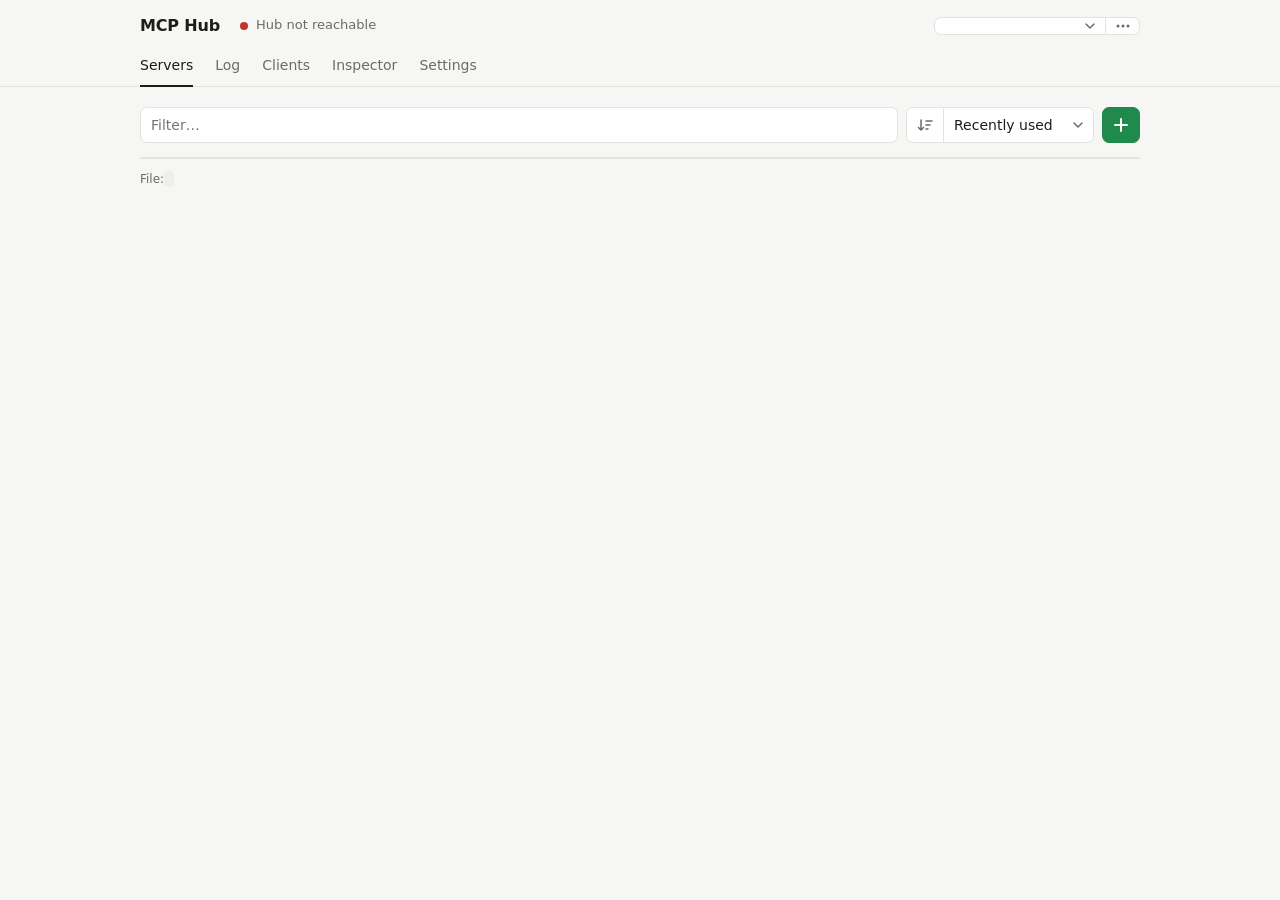
==== commit c508c320: "✨ feat: flag signs of tool poisoning in tool definitions scanner.py checks every text of a tool defi" ====
--- a/index.html
+++ b/index.html
@@ -958,7 +958,11 @@
         meta.append(el("span", { className: "chip warn", textContent: t("hubRestarted", { n: h.restarts }), title: fromBackend(h.lastError) || "", style: "cursor:default" }));
       }
       if (h.state === "running" && h.held) {
-        meta.append(el("button", { className: "chip warn", textContent: t("held", { n: h.held }), title: t("heldTitle"), onclick: () => openReview(name) }));
+        meta.append(el("button", {
+          className: "chip " + (h.flagged ? "bad" : "warn"),
+          textContent: t("held", { n: h.held }) + (h.flagged ? ` · ${t("flagged", { n: h.flagged })}` : ""),
+          title: t(h.flagged ? "flaggedTitle" : "heldTitle"), onclick: () => openReview(name),
+        }));
       }
       if (h.state === "error" && h.gaveUp) {
         meta.append(el("button", { className: "chip", textContent: t("hubRetry"), onclick: () => api("POST", "/api/hub/restart", { name }).then(() => toast(t("hubRetryStarted", { name }))).catch(err => toast(err.message, true)) }));
@@ -1295,7 +1299,9 @@
     const review = tool.review && el("span", { className: "chip warn", textContent: t(tool.review === "new" ? "reviewNew" : "reviewChanged"), title: t("heldTitle") });
     const level = el("span", { className: `tier-icon ${tool.tier}`, title: t(`tierTitle_${tool.tier}`), role: "img", ariaLabel: t(`tier_${tool.tier}`) });
     level.innerHTML = TIER_ICONS[tool.tier];
-    row.append(box, el("span", {}, el("b", { textContent: tool.name }), review ? " " : null, review, el("small", { textContent: tool.description })), level);
+    const flagged = tool.findings && el("span", { className: "chip bad", textContent: t("flaggedChip"), title: tool.findings.map(findingText).join("\n") });
+    row.append(box, el("span", {}, el("b", { textContent: tool.name }), review ? " " : null, review, flagged ? " " : null, flagged,
+      el("small", { textContent: tool.description })), level);
     return row;
   }));
   renderToolsCount();
@@ -1345,6 +1351,7 @@
 };
 
 let reviewServer = null;
+const findingText = f => `${t(`rule_${f.rule}`)} (${f.field}): ${f.excerpt}`;
 const stable = value => JSON.stringify(value, (_, v) => v && typeof v === "object" && !Array.isArray(v)
   ? Object.fromEntries(Object.entries(v).sort(([a], [b]) => a.localeCompare(b))) : v, 2);
 const shown = value => typeof value === "string" ? value : stable(value);
@@ -1359,13 +1366,15 @@
     const before = item.before || {};
     const keys = [...new Set([...Object.keys(before), ...Object.keys(item.after)])]
       .filter(k => k !== "name" && stable(before[k]) !== stable(item.after[k]));
-    const box = el("input", { type: "checkbox", checked: true, value: item.name, id: `review${i}` });
+    const box = el("input", { type: "checkbox", checked: !item.findings.length, value: item.name, id: `review${i}` });
     const label = el("label", { htmlFor: box.id }, el("b", { textContent: item.name === "@server" ? t("reviewServerText") : item.name }), " ",
       el("span", { className: "chip warn", textContent: t(item.status === "new" ? "reviewNew" : "reviewChanged") }));
+    const findings = item.findings.length ? el("ul", { className: "findings" }, ...item.findings.map(f =>
+      el("li", {}, el("b", { textContent: t(`rule_${f.rule}`) }), el("small", { textContent: f.field }), el("code", { textContent: f.excerpt })))) : null;
     const diff = keys.map(k => el("div", { className: "diff" }, el("small", { textContent: k }),
       k in before ? el("pre", { className: "del", textContent: shown(before[k]), title: t("reviewBefore") }) : null,
       k in item.after ? el("pre", { className: "add", textContent: shown(item.after[k]), title: t("reviewAfter") }) : null));
-    return el("div", { className: "tool review-item" }, box, el("div", {}, label, ...diff));
+    return el("div", { className: "tool review-item" }, box, el("div", {}, label, findings, ...diff));
   }));
   $("#reviewDialog").showModal();
 }
--- a/app.css
+++ b/app.css
@@ -336,6 +336,11 @@
 .review-item { cursor: default; }
 .review-item label { cursor: pointer; }
 .review-item .diff { display: grid; gap: 4px; margin-top: 8px; }
+.findings { margin: 8px 0 0; padding: 8px 10px; list-style: none; display: grid; gap: 6px; border-radius: 6px; background: color-mix(in srgb, var(--bad) 9%, transparent); }
+.findings li { display: grid; gap: 2px; }
+.findings b { color: var(--bad); font-size: 12.5px; font-weight: 600; }
+.findings small { color: var(--muted); font: 11.5px var(--mono); }
+.findings code { background: none; padding: 0; white-space: pre-wrap; word-break: break-word; }
 .review-item .diff small { color: var(--muted); font: 500 11.5px var(--mono); }
 .review-item pre { margin: 0; padding: 6px 10px; border-left: 3px solid; border-radius: 4px; font: 12px/1.5 var(--mono); white-space: pre-wrap; word-break: break-word; max-height: 30vh; overflow: auto; }
 .review-item pre.del { border-color: var(--bad); background: color-mix(in srgb, var(--bad) 9%, transparent); }
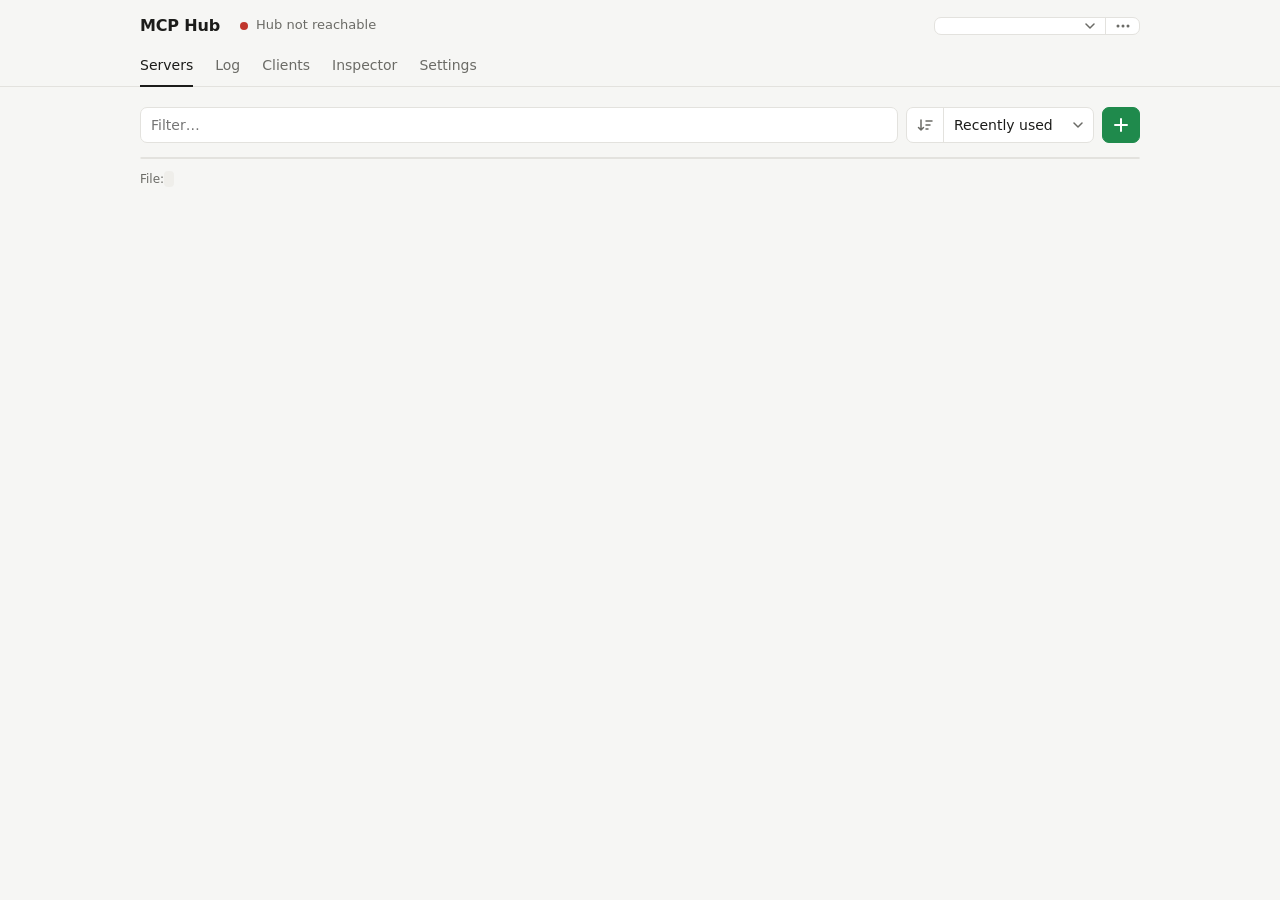
==== commit c4333bf1: "🔒️ feat: keep secrets in tool calls out of the log and optionally from the agent leaks.py finds the " ====
--- a/index.html
+++ b/index.html
@@ -76,6 +76,7 @@
       <select id="callServer" aria-label="Server"><option value="" data-i18n="allServers">Alle Server</option></select>
       <select id="callClient" aria-label="Client"><option value="" data-i18n="allClients">Alle Clients</option></select>
       <label class="check"><input type="checkbox" id="callErrors"> <span data-i18n="s.errorsOnly">Nur Fehler</span></label>
+      <label class="check"><input type="checkbox" id="callLeaks"> <span data-i18n="s.leaksOnly">Nur mit Geheimnissen</span></label>
       <span class="hint" id="callCount" style="margin-left:auto"></span>
     </div>
     <details class="card stats" id="stats" open>
@@ -95,6 +96,8 @@
         <div>
           <h3 data-i18n="s.slowest">Langsamste Tools <span class="hint">nach p95</span></h3>
           <table class="stat-table" id="statsSlowest"></table>
+          <h3 data-i18n="s.largest">Größte Antworten <span class="hint">nach Median</span></h3>
+          <table class="stat-table" id="statsLargest"></table>
         </div>
       </div>
       </div>
@@ -346,6 +349,8 @@
         </details>
       </div>
       <span class="hint" data-i18n="s.secretsHint">Geheime Werte mit dem Schloss in den Schlüsselbund verschieben (macOS-Schlüsselbund, Secret Service unter Linux, Anmeldeinformationsverwaltung unter Windows). Im Eintrag steht dann nur noch <code>${keychain:…}</code>; <code>${op://Tresor/Eintrag/Feld}</code> für 1Password und <code>${env:NAME}</code> für Umgebungsvariablen gehen ebenso.</span>
+      <label class="check"><input type="checkbox" name="redactSecrets"> <span data-i18n="s.redactSecrets">Geheimnisse in Antworten schwärzen, bevor der Agent sie sieht</span></label>
+      <span class="hint check-hint" data-i18n="s.redactSecretsHint">Der Hub erkennt die Geheimnisse aus den Server-Einträgen und bekannte Formate wie GitHub-, AWS- oder API-Schlüssel. Im Protokoll stehen sie nie im Klartext. Aus: Die Antwort geht unverändert durch und der Aufruf wird markiert. An: Der Agent bekommt stattdessen [redacted:…].</span>
       <label class="check"><input type="checkbox" name="enabled"> <span data-i18n="s.enabled">Aktiviert</span></label>
       <p class="error" id="editError"></p>
     </div>
@@ -1174,6 +1179,7 @@
   f.url.value = s.url || "";
   updateUrlLock();
   f.enabled.checked = s.enabled !== false;
+  f.redactSecrets.checked = !!s.redactSecrets;
   $("#envRows").replaceChildren();
   Object.entries(s.env || {}).forEach(([k, v]) => envRow(k, v));
   $("#headerRows").replaceChildren();
@@ -1196,6 +1202,7 @@
   const prev = editing ? servers()[editing] : {};
   const kind = f.transport.value;
   const entry = { ...prev, enabled: f.enabled.checked };
+  if (f.redactSecrets.checked) entry.redactSecrets = true; else delete entry.redactSecrets;
   for (const key of ["type", "url", "headers", "command", "args", "env", "cwd", "oauth"]) delete entry[key];
   if (kind === "stdio") {
     let command = f.command.value.trim();
@@ -1954,6 +1961,8 @@
 let stats = null;
 const fmt = new Intl.NumberFormat(LOCALE);
 const ms = v => v >= 1000 ? `${fmt.format(Math.round(v / 100) / 10)} s` : `${fmt.format(v)} ms`;
+const size = v => v == null ? "–" : v >= 1e6 ? `${fmt.format(Math.round(v / 1e5) / 10)} MB` : v >= 1000 ? `${fmt.format(Math.round(v / 100) / 10)} kB` : `${fmt.format(v)} B`;
+const tokensTitle = v => v == null ? "" : t("approxTokens", { n: fmt.format(Math.round(v / 4)) });
 
 async function refreshStats() {
   const fresh = await api("GET", "/api/stats?days=14").catch(() => null);
@@ -1974,6 +1983,8 @@
     kpi(t("errorRate"), `${fmt.format(Math.round(rate * 10) / 10)} %`, t("errorsN", { n: fmt.format(s.errors), count: s.errors })),
     kpi(t("typicalDuration"), ms(s.median), t("median")),
     kpi(t("clients"), fmt.format(s.clients), t("withCalls")),
+    kpi(t("responseVolume"), size(s.volume), s.medianSize == null ? null : t("perCall", { size: size(s.medianSize) })),
+    s.leaks ? kpi(t("leakKpi"), fmt.format(s.leaks), t("leakKpiNote")) : null,
   );
 
   const max = Math.max(1, ...s.days.map(d => d.ok + d.errors));
@@ -1995,23 +2006,29 @@
 
   const head = (...cols) => el("tr", {}, ...cols.map(c => el("th", { textContent: c })));
   const top = Math.max(1, ...s.servers.map(x => x.calls));
-  $("#statsServers").replaceChildren(head(t("server"), t("calls"), t("errors"), t("median"), "p95", t("last")), ...s.servers.map(x => {
+  $("#statsServers").replaceChildren(head(t("server"), t("calls"), t("errors"), t("median"), "p95", t("size"), t("last")), ...s.servers.map(x => {
     const row = el("tr", { className: "pick", title: t("filterLog", { name: x.server }) },
       el("td", { className: "name", textContent: x.server }),
       el("td", {}, el("span", { className: "share" }, el("i", { style: `width:${Math.max(2, (x.calls / top) * 60)}px` }), fmt.format(x.calls))),
       el("td", { textContent: x.errors ? `${fmt.format(x.errors)} (${fmt.format(Math.round((x.errors / x.calls) * 100))} %)` : "–" }),
       el("td", { textContent: ms(x.median) }),
       el("td", { textContent: ms(x.p95) }),
+      el("td", { textContent: size(x.size), title: tokensTitle(x.size) }),
       el("td", { textContent: ago(x.last) }));
     row.onclick = () => { $("#callServer").value = x.server; renderCalls(); };
     return row;
   }));
-  if (!s.servers.length) $("#statsServers").append(el("tr", {}, el("td", { colSpan: 6, className: "hint", textContent: t("noCallsYetDot") })));
+  if (!s.servers.length) $("#statsServers").append(el("tr", {}, el("td", { colSpan: 7, className: "hint", textContent: t("noCallsYetDot") })));
   $("#statsSlowest").replaceChildren(head(t("tool"), t("calls"), t("median"), "p95"), ...s.slowest.map(x => el("tr", {},
     el("td", { className: "name", textContent: `${x.server}__${x.tool}`, title: `${x.server}__${x.tool}` }),
     el("td", { textContent: fmt.format(x.calls) }),
     el("td", { textContent: ms(x.median) }),
     el("td", { textContent: ms(x.p95) }))));
+  $("#statsLargest").replaceChildren(head(t("tool"), t("calls"), t("median"), t("total")), ...s.largest.map(x => el("tr", {},
+    el("td", { className: "name", textContent: `${x.server}__${x.tool}`, title: `${x.server}__${x.tool}` }),
+    el("td", { textContent: fmt.format(x.calls) }),
+    el("td", { textContent: size(x.size), title: tokensTitle(x.size) }),
+    el("td", { textContent: size(x.volume) }))));
 }
 
 $("#stats").ontoggle = e => { try { localStorage.setItem("statsOpen", e.target.open ? "1" : "0"); } catch {} };
@@ -2030,8 +2047,8 @@
   fillSelect($("#callServer"), [...new Set(calls.map(c => c.server))].sort(), t("allServers"));
   fillSelect($("#callClient"), [...new Set([...calls.map(c => c.client), ...(logClient ? [logClient] : [])])].sort(), t("allClients"), clientName);
   if (logClient) { $("#callClient").value = logClient; logClient = null; }
-  const server = $("#callServer").value, client = $("#callClient").value, errors = $("#callErrors").checked;
-  const shown = calls.filter(c => (!server || c.server === server) && (!client || c.client === client) && (!errors || !c.ok));
+  const server = $("#callServer").value, client = $("#callClient").value, errors = $("#callErrors").checked, withLeaks = $("#callLeaks").checked;
+  const shown = calls.filter(c => (!server || c.server === server) && (!client || c.client === client) && (!errors || !c.ok) && (!withLeaks || c.leaks));
   $("#callCount").textContent = t("callCount", { n: shown.length, total: calls.length });
   const open = new Set([...document.querySelectorAll(".call[open]")].map(d => d.dataset.key));
   const box = $("#calls");
@@ -2044,17 +2061,21 @@
       el("summary", {},
         el("span", { className: "when", textContent: (today ? "" : d.toLocaleDateString(LOCALE, { day: "2-digit", month: "2-digit" }) + " ") + d.toLocaleTimeString(LOCALE), title: d.toLocaleString(LOCALE) }),
         el("span", { className: "who", textContent: clientName(c.client), title: c.client }),
-        el("span", { className: "what" }, el("b", { textContent: c.server }), ` · ${c.kind === "tool" ? "" : c.kind + " "}${c.target}`),
+        el("span", { className: "what" }, el("b", { textContent: c.server }), ` · ${c.kind === "tool" ? "" : c.kind + " "}${c.target}`,
+          c.leaks ? el("span", { className: "chip bad leak", textContent: t(c.redacted ? "leakRedacted" : "leakChip"), title: c.leaks.map(leakText).join("\n") }) : null),
+        el("span", { className: "size", textContent: c.size == null ? "" : size(c.size), title: tokensTitle(c.size) }),
         el("span", { className: "ms", textContent: c.ms >= 1000 ? `${(c.ms / 1000).toFixed(1)} s` : `${c.ms} ms` }),
         el("span", { className: "st " + (c.ok ? "ok" : "bad"), textContent: c.ok ? "OK" : t("error") })),
       el("div", { className: "body" },
+        c.leaks ? el("div", {}, el("div", { className: "lbl", textContent: t("leaksFound") }), el("p", { className: "leak-note", textContent: c.leaks.map(leakText).join(" · ") + (c.redacted ? ` – ${t("leakWasRedacted")}` : "") })) : null,
         c.args && c.args !== "{}" ? el("div", {}, el("div", { className: "lbl", textContent: t("arguments") }), el("pre", { textContent: prettyMaybe(c.args) })) : null,
         el("div", {}, el("div", { className: "lbl", textContent: c.ok ? t("responseStart") : t("error") }), el("pre", { textContent: prettyMaybe(c.ok ? c.result : fromBackend(c.result)) || t("empty") }))));
     details.dataset.key = key;
     return details;
   }));
 }
-for (const id of ["#callServer", "#callClient", "#callErrors"]) $(id).onchange = renderCalls;
+for (const id of ["#callServer", "#callClient", "#callErrors", "#callLeaks"]) $(id).onchange = renderCalls;
+function leakText(f) { return `${t(`leak_${f.kind}`)} ${t(f.where === "args" ? "inArgs" : "inResult")}`; }
 
 let clients = [];
 let logClient = null;
--- a/app.css
+++ b/app.css
@@ -365,7 +365,7 @@
 .stats > summary::after { content: ""; width: 7px; height: 7px; margin-left: auto; border: solid var(--muted); border-width: 0 1.5px 1.5px 0; transform: translateY(-2px) rotate(45deg); transition: transform .15s; }
 .stats:not([open]) > summary::after { transform: rotate(-45deg); }
 .stats h3 { font-size: 12.5px; font-weight: 600; color: var(--muted); margin: 0; }
-.kpis { display: grid; grid-template-columns: repeat(4, minmax(0, 1fr)); gap: 12px; }
+.kpis { display: grid; grid-template-columns: repeat(auto-fit, minmax(130px, 1fr)); gap: 12px; }
 .kpi { display: grid; gap: 2px; padding: 12px 14px; border-radius: 8px; background: var(--field); }
 .kpi span { font-size: 12.5px; color: var(--muted); }
 .kpi b { font-size: 24px; font-weight: 600; letter-spacing: -0.02em; font-variant-numeric: tabular-nums; }
@@ -390,6 +390,7 @@
 .col:hover .tip { display: block; }
 .chart-days { display: grid; grid-template-columns: repeat(var(--days), minmax(0, 1fr)); margin-top: -12px; margin-bottom: 4px; font-size: 11px; color: var(--muted); text-align: center; font-variant-numeric: tabular-nums; }
 .stat-tables { display: grid; grid-template-columns: 3fr 2fr; gap: 24px; }
+.stat-table + h3 { margin-top: 20px; }
 .stat-table { width: 100%; border-collapse: collapse; font-size: 13px; font-variant-numeric: tabular-nums; margin-top: 6px; }
 .stat-table th { text-align: right; font-weight: 400; font-size: 12px; color: var(--muted); padding: 4px 6px; border-bottom: 1px solid var(--line); }
 .stat-table td { text-align: right; padding: 6px; border-bottom: 1px solid var(--line); white-space: nowrap; }
@@ -422,20 +423,22 @@
 .imp-warn li::marker { color: var(--warn); }
 .call { border-top: 1px solid var(--line); }
 .call:first-child { border-top: 0; }
-.call summary { display: grid; grid-template-columns: 92px 150px 1fr auto auto; gap: 12px; align-items: center; padding: 9px 16px; cursor: pointer; list-style: none; font-size: 13px; }
+.call summary { display: grid; grid-template-columns: 92px 150px 1fr auto auto auto; gap: 12px; align-items: center; padding: 9px 16px; cursor: pointer; list-style: none; font-size: 13px; }
 .call summary::-webkit-details-marker { display: none; }
 .call summary:hover { background: var(--chip); }
 .call .when { color: var(--muted); font-variant-numeric: tabular-nums; }
 .call .who { color: var(--muted); white-space: nowrap; overflow: hidden; text-overflow: ellipsis; }
 .call .what { font-family: var(--mono); font-size: 12.5px; white-space: nowrap; overflow: hidden; text-overflow: ellipsis; }
 .call .what b { font-weight: 600; }
-.call .ms { color: var(--muted); font-variant-numeric: tabular-nums; font-size: 12px; text-align: right; min-width: 56px; }
+.call .leak { margin-left: 8px; cursor: default; font-weight: 400; }
+.leak-note { margin: 0; color: var(--bad); font-size: 13px; }
+.call .ms, .call .size { color: var(--muted); font-variant-numeric: tabular-nums; font-size: 12px; text-align: right; min-width: 56px; }
 .call .st { font-size: 12px; font-weight: 600; min-width: 44px; text-align: right; }
 .call .st.ok { color: var(--ok); } .call .st.bad { color: var(--bad); }
 .call .body { padding: 0 16px 14px; display: grid; gap: 8px; }
 .call .body pre { margin: 0; background: var(--chip); border-radius: 8px; padding: 10px 12px; font: 12px/1.5 var(--mono); white-space: pre-wrap; word-break: break-word; max-height: 40vh; overflow: auto; }
 .call .body .lbl { font-size: 11.5px; color: var(--muted); }
-@media (max-width: 760px) { .call summary { grid-template-columns: 70px 1fr auto; } .call .who, .call .ms { display: none; } }
+@media (max-width: 760px) { .call summary { grid-template-columns: 70px 1fr auto; } .call .who, .call .ms, .call .size { display: none; } }
 .hubhead { display: flex; gap: 14px; justify-content: space-between; align-items: start; flex-wrap: wrap; }
 .compact-row { display: grid; gap: 4px; }
 .compact-row .hint { margin-left: 24px; }
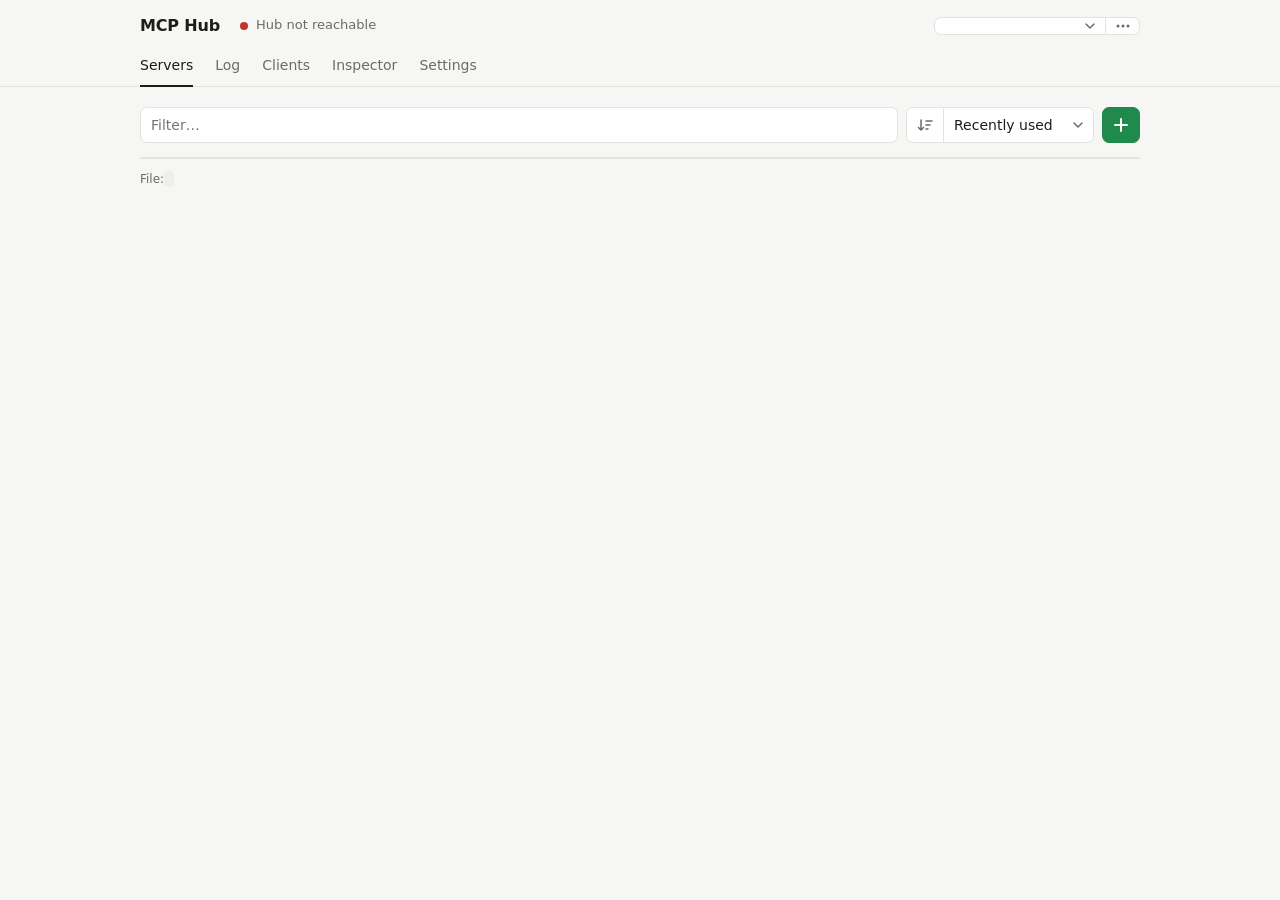
==== commit 43e77249: "✨ feat: hold changed prompts and resource templates for approval Approval and scanner now cover prom" ====
--- a/index.html
+++ b/index.html
@@ -435,7 +435,7 @@
   <form method="dialog" id="reviewForm">
     <div class="dhead" id="reviewTitle">Freigabe</div>
     <div class="dbody">
-      <span class="hint" data-i18n="s.reviewHint">Diese Tools oder Server-Anweisungen bietet der Server neu oder verändert an. Bis zur Freigabe blendet der Hub Tools aus und lehnt Aufrufe ab; statt der Anweisungen nennt er nur die Tool-Namen. Vor allem die Texte prüfen, denn sie landen beim Agenten im Prompt.</span>
+      <span class="hint" data-i18n="s.reviewHint">Diese Tools, Prompts, Ressourcen-Vorlagen oder Server-Anweisungen bietet der Server neu oder verändert an. Bis zur Freigabe blendet der Hub sie aus und lehnt Aufrufe ab; statt der Anweisungen nennt er nur die Tool-Namen. Vor allem die Texte prüfen, denn sie landen beim Agenten im Prompt.</span>
       <div class="tool-list" id="reviewList"></div>
     </div>
     <div class="dfoot">
@@ -1358,6 +1358,9 @@
 };
 
 let reviewServer = null;
+const reviewLabel = key => key === "@server" ? t("reviewServerText")
+  : key.startsWith("@prompt/") ? t("reviewPrompt", { name: key.slice(8) })
+  : key.startsWith("@template/") ? t("reviewTemplate", { uri: key.slice(10) }) : key;
 const findingText = f => `${t(`rule_${f.rule}`)} (${f.field}): ${f.excerpt}`;
 const stable = value => JSON.stringify(value, (_, v) => v && typeof v === "object" && !Array.isArray(v)
   ? Object.fromEntries(Object.entries(v).sort(([a], [b]) => a.localeCompare(b))) : v, 2);
@@ -1374,7 +1377,7 @@
     const keys = [...new Set([...Object.keys(before), ...Object.keys(item.after)])]
       .filter(k => k !== "name" && stable(before[k]) !== stable(item.after[k]));
     const box = el("input", { type: "checkbox", checked: !item.findings.length, value: item.name, id: `review${i}` });
-    const label = el("label", { htmlFor: box.id }, el("b", { textContent: item.name === "@server" ? t("reviewServerText") : item.name }), " ",
+    const label = el("label", { htmlFor: box.id }, el("b", { textContent: reviewLabel(item.name) }), " ",
       el("span", { className: "chip warn", textContent: t(item.status === "new" ? "reviewNew" : "reviewChanged") }));
     const findings = item.findings.length ? el("ul", { className: "findings" }, ...item.findings.map(f =>
       el("li", {}, el("b", { textContent: t(`rule_${f.rule}`) }), el("small", { textContent: f.field }), el("code", { textContent: f.excerpt })))) : null;
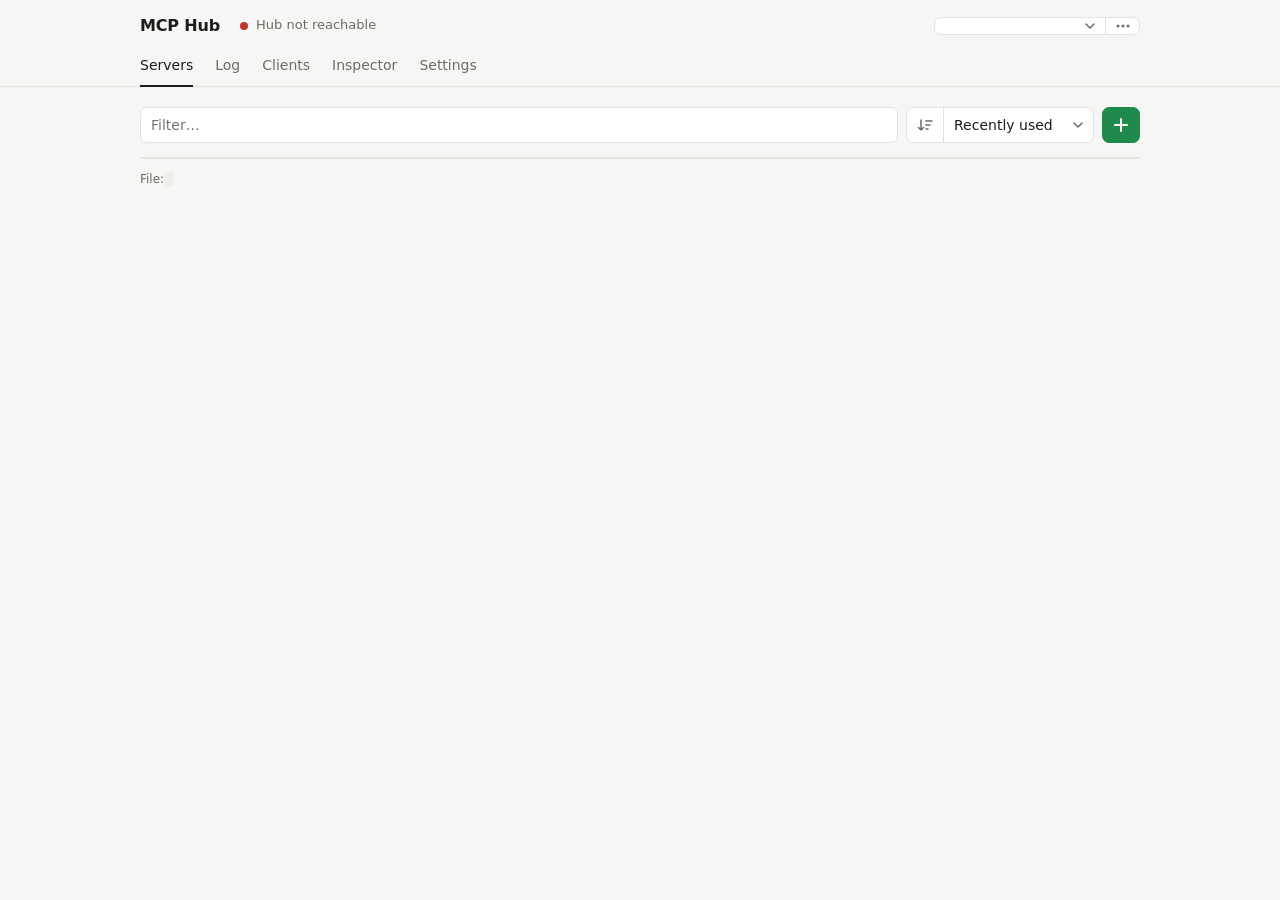
==== commit c442dbc0: "🔒️ fix: close gaps in tool approval and secret masking - Activate a server's new lists only together" ====
--- a/index.html
+++ b/index.html
@@ -433,9 +433,9 @@
 
 <dialog id="reviewDialog">
   <form method="dialog" id="reviewForm">
-    <div class="dhead" id="reviewTitle">Freigabe</div>
+    <div class="dhead" id="reviewTitle" data-i18n="s.reviewTitle">Freigabe</div>
     <div class="dbody">
-      <span class="hint" data-i18n="s.reviewHint">Diese Tools, Prompts, Ressourcen-Vorlagen oder Server-Anweisungen bietet der Server neu oder verändert an. Bis zur Freigabe blendet der Hub sie aus und lehnt Aufrufe ab; statt der Anweisungen nennt er nur die Tool-Namen. Vor allem die Texte prüfen, denn sie landen beim Agenten im Prompt.</span>
+      <span class="hint" data-i18n="s.reviewHint">Diese Tools, Prompts, Ressourcen-Vorlagen, auffälligen Ressourcen oder Server-Anweisungen bietet der Server neu oder verändert an. Bis zur Freigabe blendet der Hub sie aus und lehnt Aufrufe ab; statt der Anweisungen nennt er nur die Tool-Namen. Vor allem die Texte prüfen, denn sie landen beim Agenten im Prompt.</span>
       <div class="tool-list" id="reviewList"></div>
     </div>
     <div class="dfoot">
@@ -772,11 +772,11 @@
         el("div", {}, el("b", { textContent: name }), name === active ? el("span", { className: "chip ok", textContent: t("active"), style: "margin-left:8px;cursor:default" }) : null),
         el("small", { textContent: t("profileSummary", { on, total: saved.length }) + (off ? ` · ${t("toolsDisabled", { n: off })}` : "") }),
         el("button", { type: "button", className: "prof-url", title: t("copyUrl"), onclick: copyUrl }, el("code", { textContent: url }))));
-    const access = el("select", { className: "prof-access", ariaLabel: t("accessAria", { name }),
+    const access = el("select", { ariaLabel: t("accessAria", { name }),
       onchange: e => profileAction("access", name, t("accessSaved", { name }), { access: e.target.value }) },
       ...["all", "write", "read"].map(level => el("option", { value: level, textContent: t(`access_${level}`) })));
     access.value = profiles[name].access || "all";
-    const actions = el("div", { className: "actions" }, access);
+    const actions = el("div", { className: "actions" }, enhanceSelect(access, { bare: true, align: "right" }));
     actions.insertAdjacentHTML("beforeend", `
       <button type="button" class="btn ghost dots" aria-label="${t("profileMenu")}" aria-haspopup="menu" aria-expanded="false">
         <svg width="16" height="16" viewBox="0 0 16 16" fill="currentColor"><circle cx="3" cy="8" r="1.5"/><circle cx="8" cy="8" r="1.5"/><circle cx="13" cy="8" r="1.5"/></svg>
@@ -1358,13 +1358,16 @@
 };
 
 let reviewServer = null;
-const reviewLabel = key => key === "@server" ? t("reviewServerText")
-  : key.startsWith("@prompt/") ? t("reviewPrompt", { name: key.slice(8) })
-  : key.startsWith("@template/") ? t("reviewTemplate", { uri: key.slice(10) }) : key;
+const REVIEW_KINDS = [["@prompt/", "reviewPrompt"], ["@template/", "reviewTemplate"], ["@resource/", "reviewResource"]];
+const reviewLabel = key => {
+  if (key === "@server") return t("reviewServerText");
+  const [prefix, text] = REVIEW_KINDS.find(([p]) => key.startsWith(p)) || [];
+  return prefix ? t(text, { name: key.slice(prefix.length) }) : key;
+};
 const findingText = f => `${t(`rule_${f.rule}`)} (${f.field}): ${f.excerpt}`;
-const stable = value => JSON.stringify(value, (_, v) => v && typeof v === "object" && !Array.isArray(v)
+const sortedJson = value => JSON.stringify(value, (_, v) => v && typeof v === "object" && !Array.isArray(v)
   ? Object.fromEntries(Object.entries(v).sort(([a], [b]) => a.localeCompare(b))) : v, 2);
-const shown = value => typeof value === "string" ? value : stable(value);
+const asText = value => typeof value === "string" ? value : sortedJson(value);
 
 async function openReview(name) {
   let items;
@@ -1375,15 +1378,16 @@
   $("#reviewList").replaceChildren(...items.map((item, i) => {
     const before = item.before || {};
     const keys = [...new Set([...Object.keys(before), ...Object.keys(item.after)])]
-      .filter(k => k !== "name" && stable(before[k]) !== stable(item.after[k]));
+      .filter(k => k !== "name" && sortedJson(before[k]) !== sortedJson(item.after[k]));
     const box = el("input", { type: "checkbox", checked: !item.findings.length, value: item.name, id: `review${i}` });
+    box.dataset.hash = item.hash;
     const label = el("label", { htmlFor: box.id }, el("b", { textContent: reviewLabel(item.name) }), " ",
       el("span", { className: "chip warn", textContent: t(item.status === "new" ? "reviewNew" : "reviewChanged") }));
     const findings = item.findings.length ? el("ul", { className: "findings" }, ...item.findings.map(f =>
       el("li", {}, el("b", { textContent: t(`rule_${f.rule}`) }), el("small", { textContent: f.field }), el("code", { textContent: f.excerpt })))) : null;
     const diff = keys.map(k => el("div", { className: "diff" }, el("small", { textContent: k }),
-      k in before ? el("pre", { className: "del", textContent: shown(before[k]), title: t("reviewBefore") }) : null,
-      k in item.after ? el("pre", { className: "add", textContent: shown(item.after[k]), title: t("reviewAfter") }) : null));
+      k in before ? el("pre", { className: "del", textContent: asText(before[k]), title: t("reviewBefore") }) : null,
+      k in item.after ? el("pre", { className: "add", textContent: asText(item.after[k]), title: t("reviewAfter") }) : null));
     return el("div", { className: "tool review-item" }, box, el("div", {}, label, findings, ...diff));
   }));
   $("#reviewDialog").showModal();
@@ -1392,13 +1396,19 @@
 $("#reviewCancel").onclick = () => $("#reviewDialog").close();
 $("#reviewForm").onsubmit = async e => {
   e.preventDefault();
-  const tools = [...$("#reviewList").querySelectorAll("input:checked")].map(b => b.value);
-  if (!tools.length) return $("#reviewDialog").close();
+  const checked = [...$("#reviewList").querySelectorAll("input:checked")];
+  if (!checked.length) return $("#reviewDialog").close();
   try {
-    hubStatus = await api("POST", "/api/hub/approve", { name: reviewServer, tools });
+    const items = Object.fromEntries(checked.map(b => [b.value, b.dataset.hash]));
+    const { approved, hub } = await api("POST", "/api/hub/approve", { name: reviewServer, items });
+    hubStatus = hub;
     renderHubStatus();
     renderList();
-    toast(t("reviewApproved", { n: tools.length }));
+    if (approved.length < checked.length) {
+      toast(t("reviewOutdated"), true);
+      return openReview(reviewServer);
+    }
+    toast(t("reviewApproved", { n: approved.length }));
     $("#reviewDialog").close();
   } catch (err) { toast(err.message, true); }
 };
--- a/app.css
+++ b/app.css
@@ -352,7 +352,6 @@
 .prof-main { display: grid; gap: 3px; min-width: 0; }
 .prof-main small { color: var(--muted); font-size: 12.5px; }
 .prof .actions { display: flex; gap: 6px; align-items: center; }
-.prof-access { width: auto; padding: 4px 8px; font-size: 13px; }
 #profilesDialog, #profilesDialog .dbody { overflow: visible; }
 .prof-url { display: flex; min-width: 0; padding: 0; border: 0; background: none; color: inherit; font: inherit; cursor: copy; justify-self: start; max-width: 100%; }
 .prof-url code { white-space: nowrap; overflow: hidden; text-overflow: ellipsis; word-break: normal; }
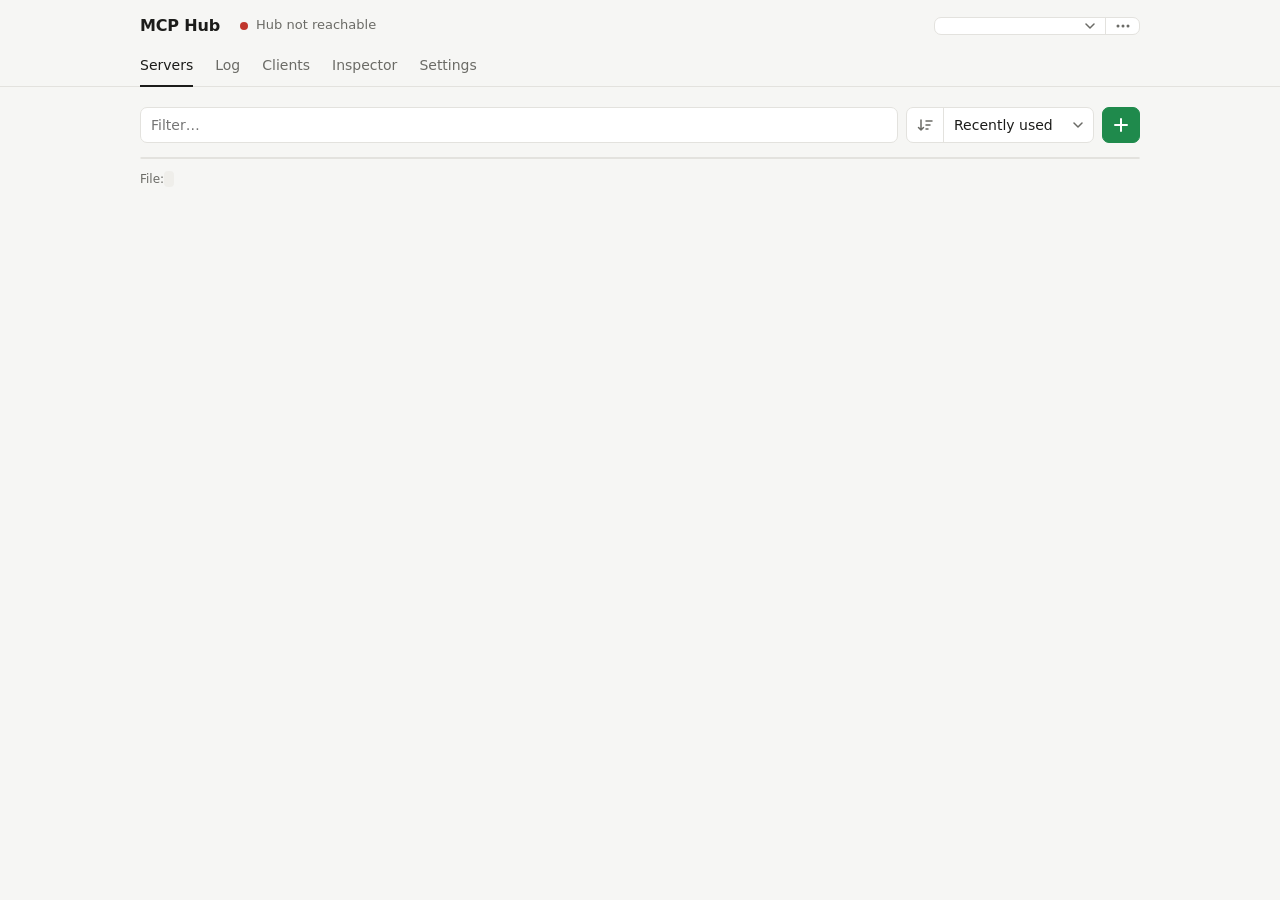
==== commit 1131d3cd: "🐛 fix: stop rendering null beside the stats tiles" ====
--- a/index.html
+++ b/index.html
@@ -1991,14 +1991,14 @@
     : t("noCallsYet");
   const rate = s.total ? (s.errors / s.total) * 100 : 0;
   const kpi = (label, value, note) => el("div", { className: "kpi" }, el("span", { textContent: label }), el("b", { textContent: value }), note ? el("small", { textContent: note }) : null);
-  $("#statsKpis").replaceChildren(
+  $("#statsKpis").replaceChildren(...[
     kpi(t("calls"), fmt.format(s.total), t("inDays", { n: fmt.format(s.days.reduce((n, d) => n + d.ok + d.errors, 0)) })),
     kpi(t("errorRate"), `${fmt.format(Math.round(rate * 10) / 10)} %`, t("errorsN", { n: fmt.format(s.errors), count: s.errors })),
     kpi(t("typicalDuration"), ms(s.median), t("median")),
     kpi(t("clients"), fmt.format(s.clients), t("withCalls")),
     kpi(t("responseVolume"), size(s.volume), s.medianSize == null ? null : t("perCall", { size: size(s.medianSize) })),
     s.leaks ? kpi(t("leakKpi"), fmt.format(s.leaks), t("leakKpiNote")) : null,
-  );
+  ].filter(Boolean));
 
   const max = Math.max(1, ...s.days.map(d => d.ok + d.errors));
   const chart = $("#statsChart");
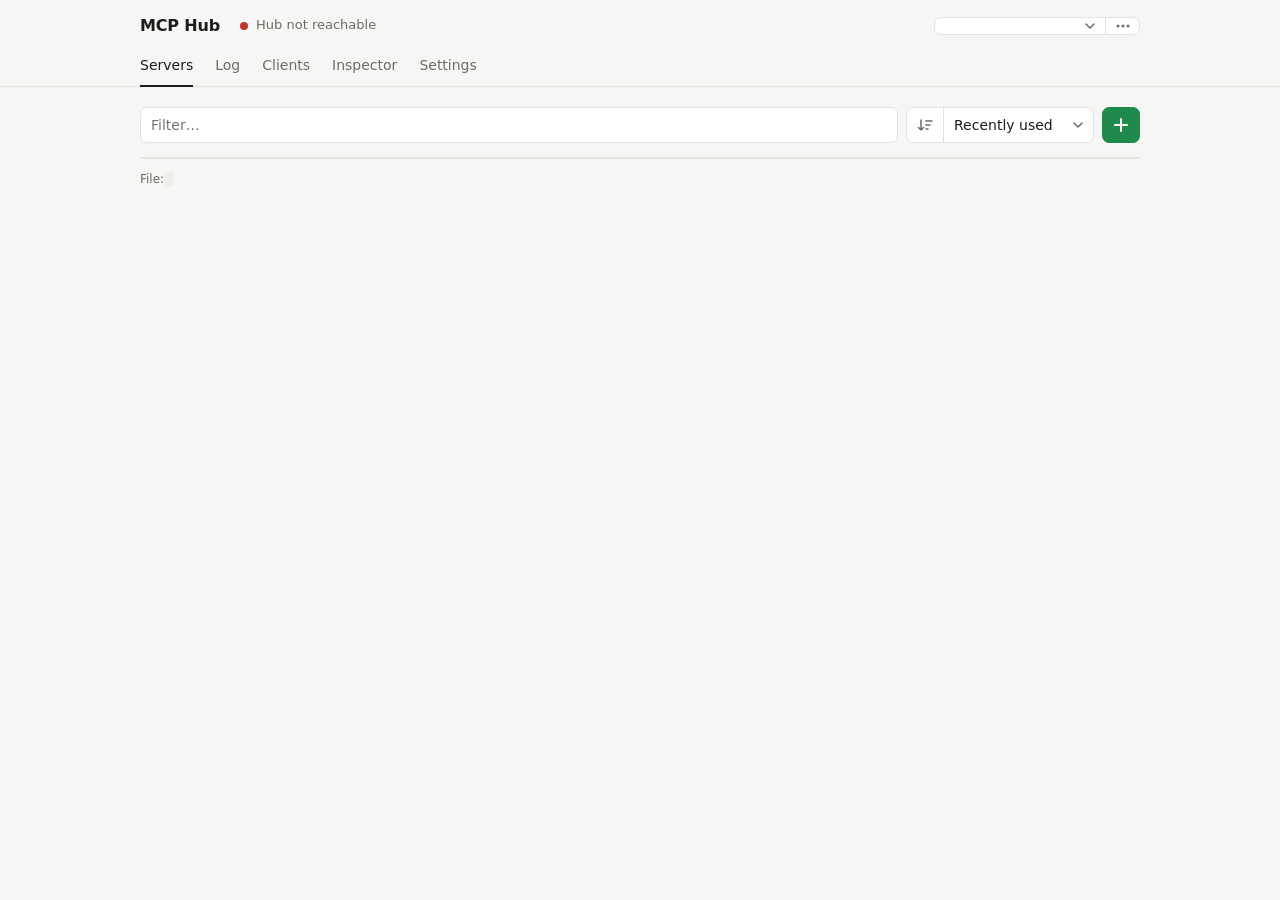
==== commit aff1c34d: "✨ feat: give each dashboard tab its own URL hash Reloading the page kept dropping back to the server" ====
--- a/index.html
+++ b/index.html
@@ -15,7 +15,7 @@
     <div class="status"><span class="dot" id="dot"></span><span id="statusText">…</span></div>
     <nav class="line-tabs" id="tabs">
       <button data-tab="servers" class="active" data-i18n="s.tabServers">Server</button>
-      <button data-tab="calls" data-i18n="s.tabLog">Protokoll</button>
+      <button data-tab="log" data-i18n="s.tabLog">Protokoll</button>
       <button data-tab="clients">Clients</button>
       <button data-tab="inspector">Inspector</button>
       <button data-tab="settings" data-i18n="s.tabSettings">Einstellungen</button>
@@ -71,7 +71,7 @@
     </div>
   </section>
 
-  <section data-panel="calls" hidden>
+  <section data-panel="log" hidden>
     <div class="toolbar">
       <select id="callServer" aria-label="Server"><option value="" data-i18n="allServers">Alle Server</option></select>
       <select id="callClient" aria-label="Client"><option value="" data-i18n="allClients">Alle Clients</option></select>
@@ -1603,11 +1603,14 @@
 
 let tab = "servers";
 function showTab(name) {
+  if (!document.querySelector(`#tabs [data-tab="${name}"]`)) name = "servers";
   tab = name;
+  const hash = name === "servers" ? "" : "#" + name;
+  if (location.hash !== hash) history.pushState(null, "", hash || location.pathname + location.search);
   for (const x of $("#tabs").children) x.classList.toggle("active", x.dataset.tab === name);
   for (const p of document.querySelectorAll("[data-panel]")) p.hidden = p.dataset.panel !== name;
   if (name === "inspector") fillInspServers();
-  if (name === "calls") refreshCalls();
+  if (name === "log") refreshCalls();
   if (name === "clients") refreshClients();
   if (name === "settings") refreshIntegrations();
 }
@@ -1615,6 +1618,7 @@
   const b = e.target.closest("button");
   if (b) showTab(b.dataset.tab);
 };
+addEventListener("popstate", () => showTab(location.hash.slice(1)));
 $("#filter").oninput = renderList;
 const DEFAULT_SORT_DIR = { recent: "desc", name: "asc", config: "asc" };
 const SORT_DIR_LABELS = {
@@ -2112,7 +2116,7 @@
     const idle = !c.streams && Date.now() / 1000 - c.lastSeen > IDLE_AFTER;
     const label = c.profile ? `${c.name} · ${c.profile}` : c.name;
     const log = c.calls ? el("button", { className: "btn", textContent: t("showInLog") }) : null;
-    if (log) log.onclick = () => { logClient = label; showTab("calls"); if (calls.length) renderCalls(); };
+    if (log) log.onclick = () => { logClient = label; showTab("log"); if (calls.length) renderCalls(); };
     return el("div", { className: "row" + (idle ? " off" : "") },
       el("span", { className: "dot " + (idle ? "" : "ok"), title: c.streams ? t("clientLive") : idle ? t("clientIdle") : "" }),
       el("div", {},
@@ -2178,7 +2182,7 @@
       if (state && !document.querySelector(".menu:not([hidden])")) renderList();
     }
     renderHubStatus();
-    if (tab === "calls") refreshCalls();
+    if (tab === "log") refreshCalls();
     if (tab === "clients") refreshClients();
     const generation = saveGeneration;
     const fresh = await api("GET", "/api/state");
@@ -2333,6 +2337,7 @@
   applyTheme(state.settings.theme, state.settings.palette);
   if (rememberLanguage(state.settings.language)) return;
   fillSettings(); render();
+  showTab(location.hash.slice(1));
   setInterval(poll, 2000);
   refreshUpdate();
   setInterval(refreshUpdate, 30 * 60000);
